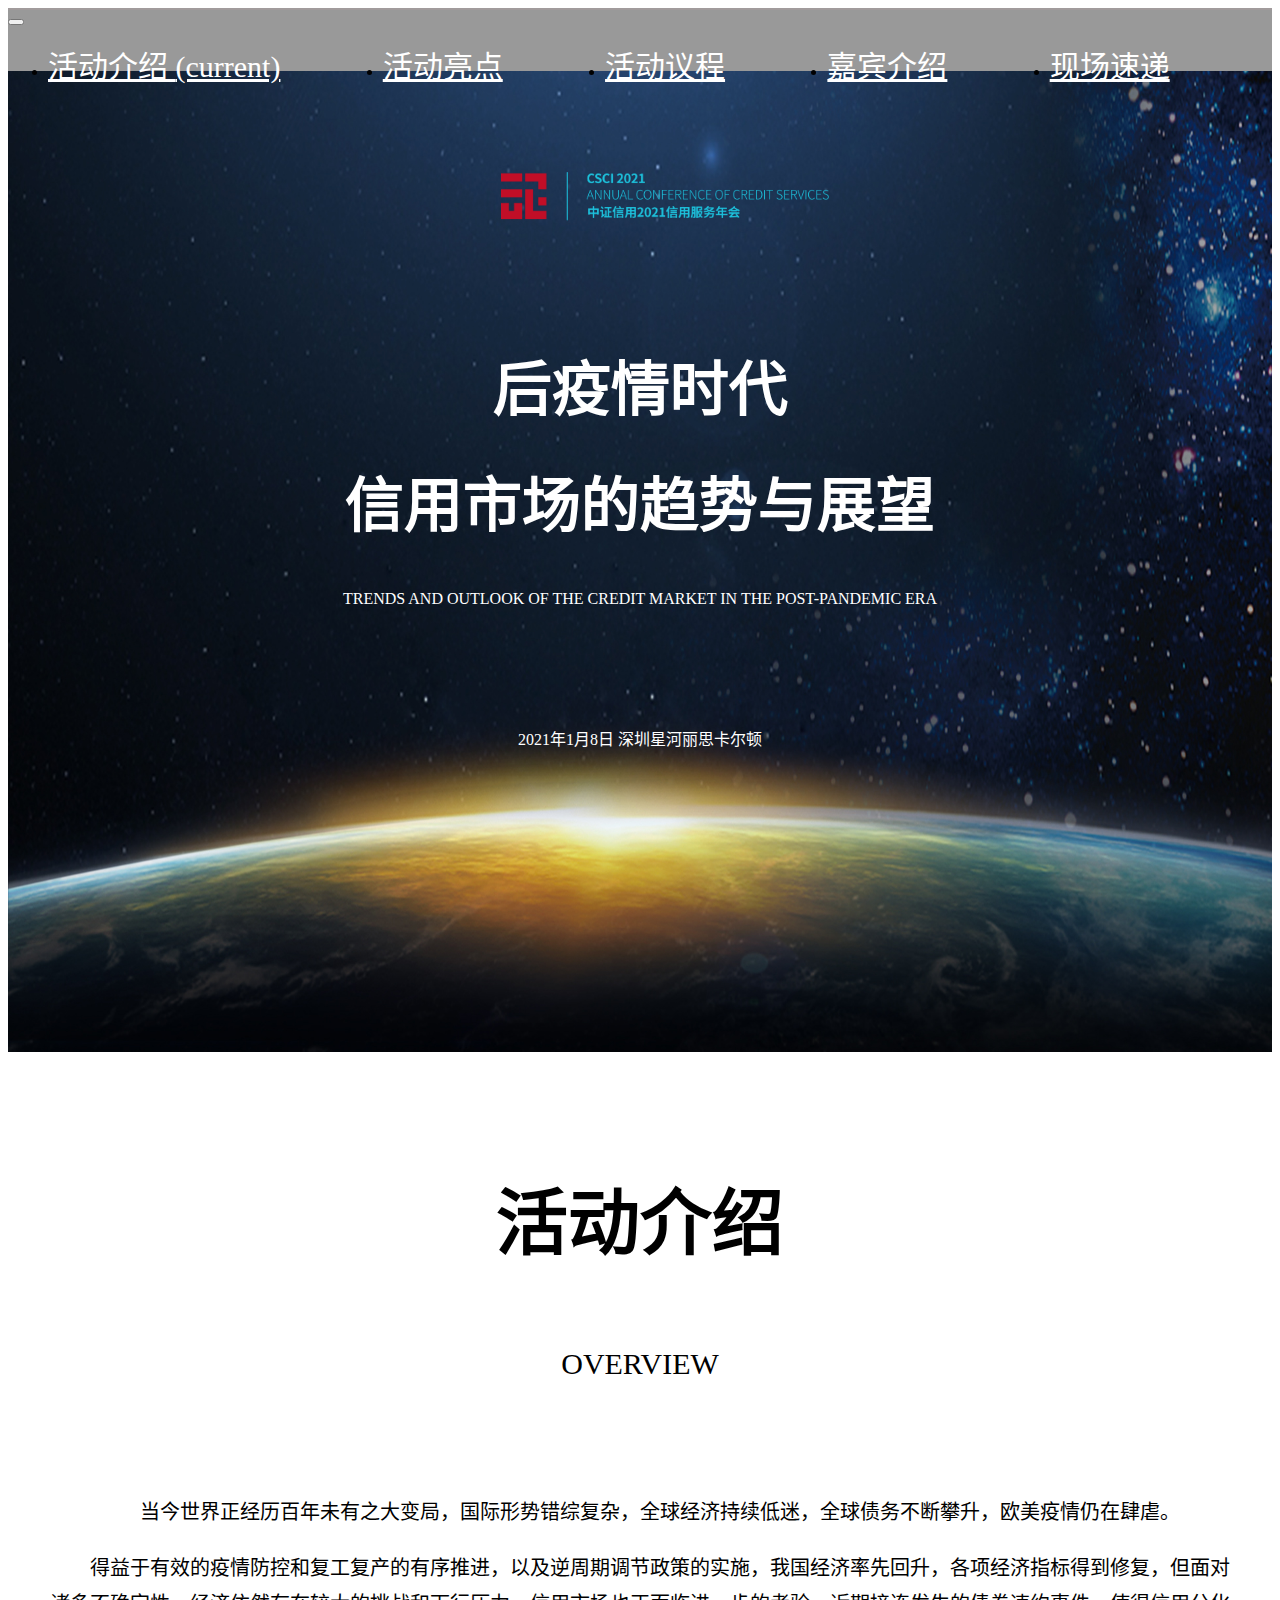
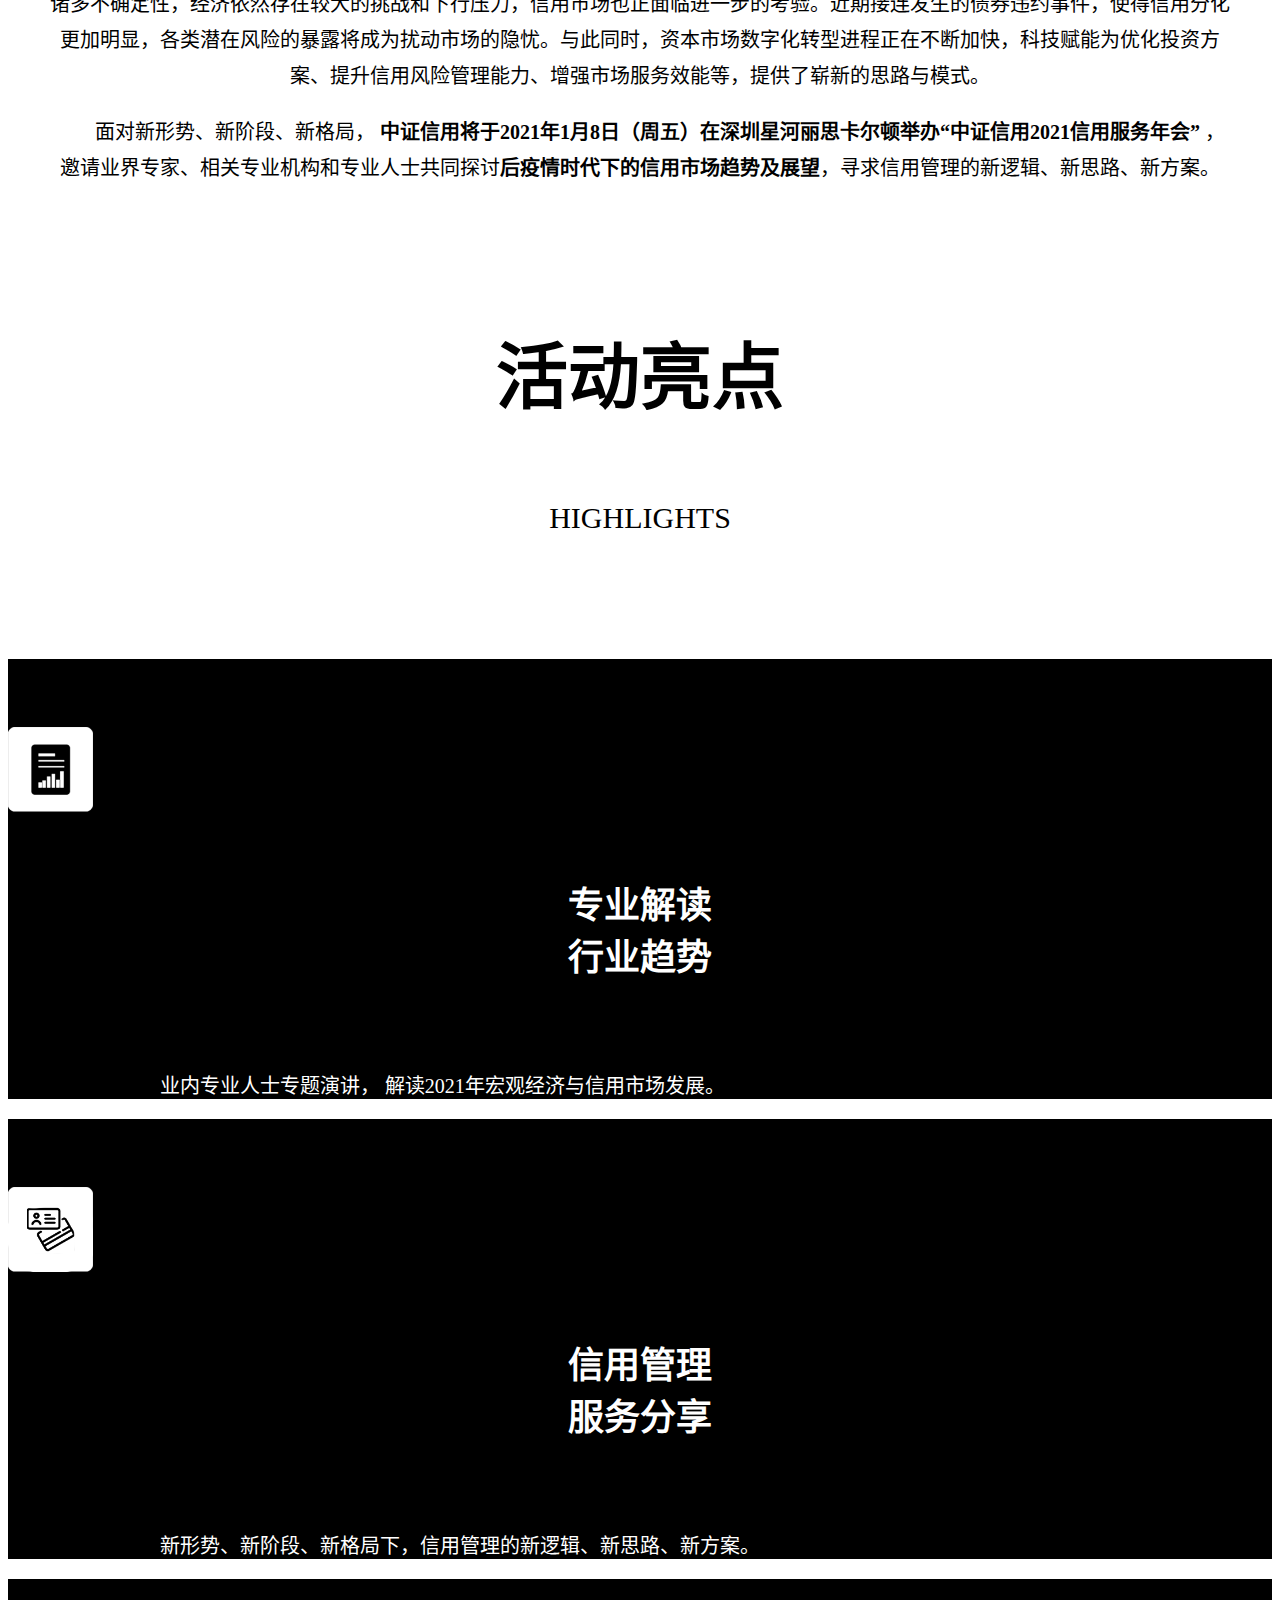
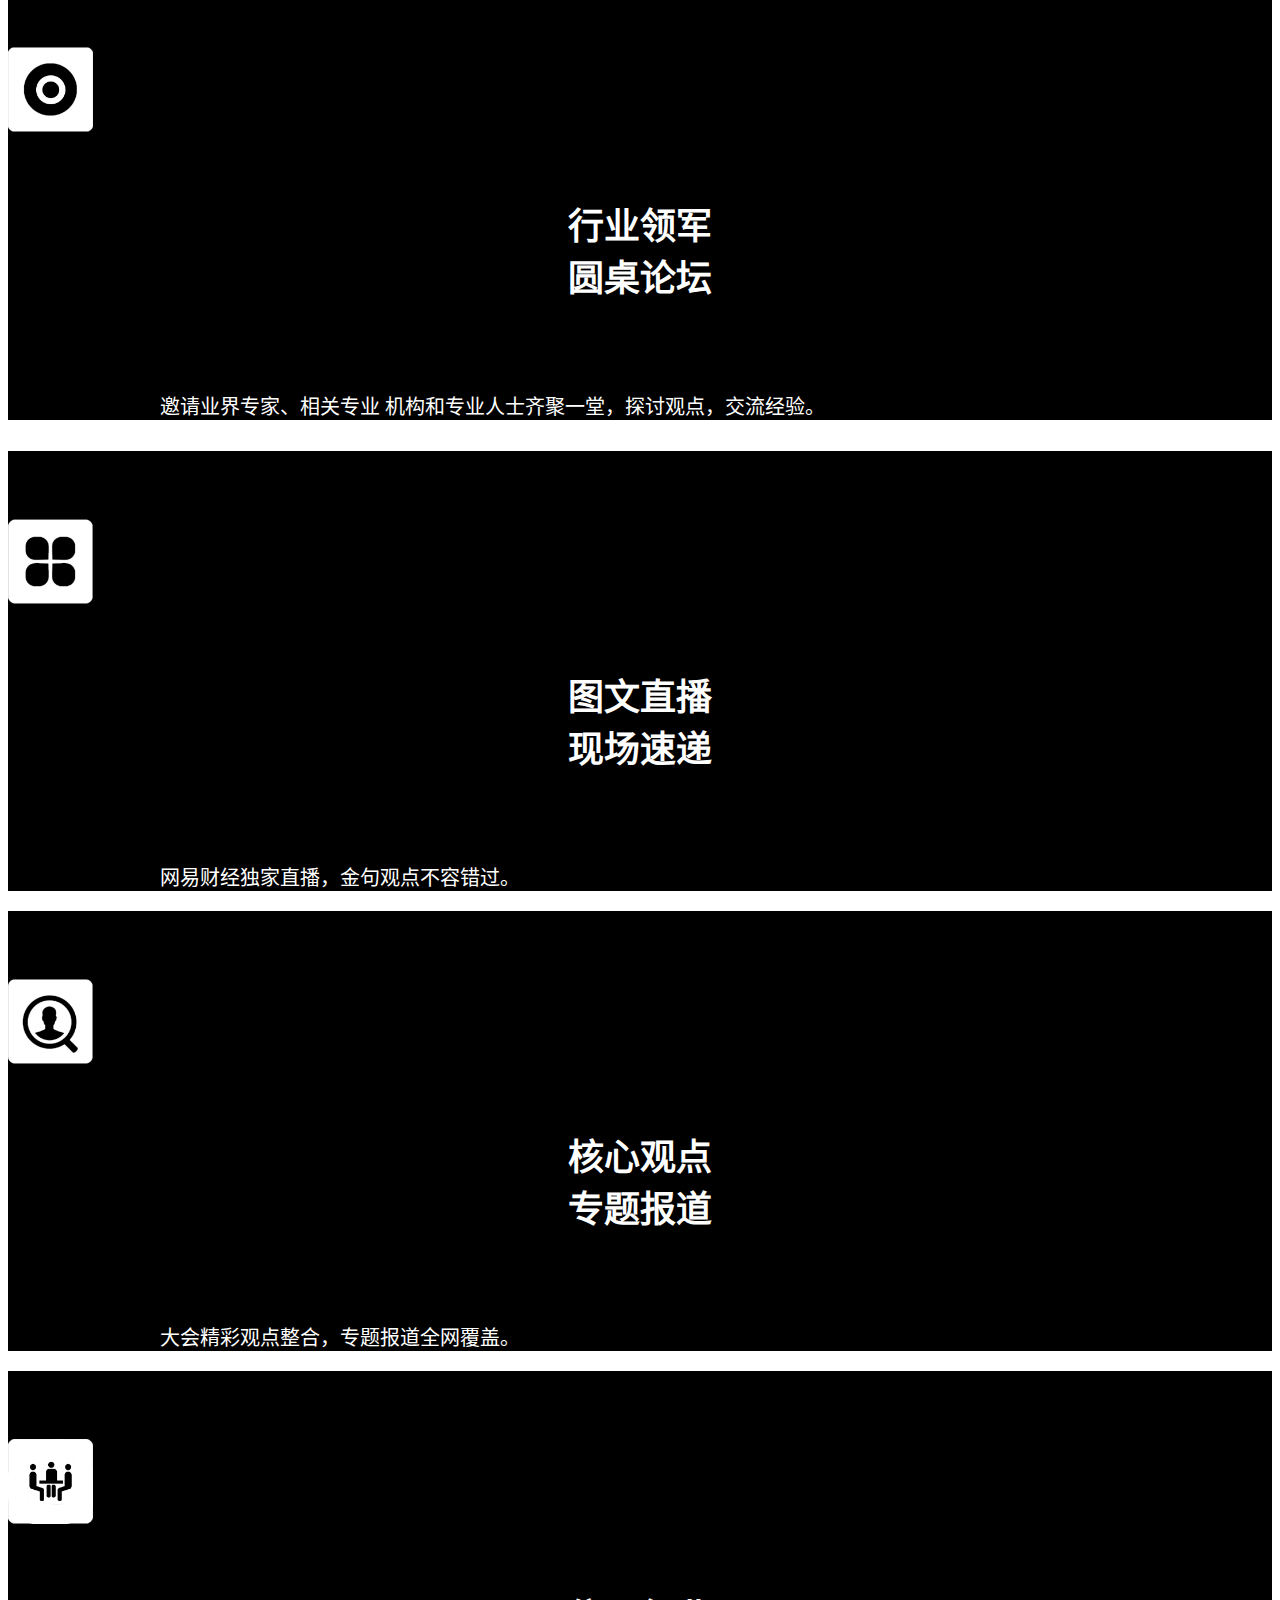
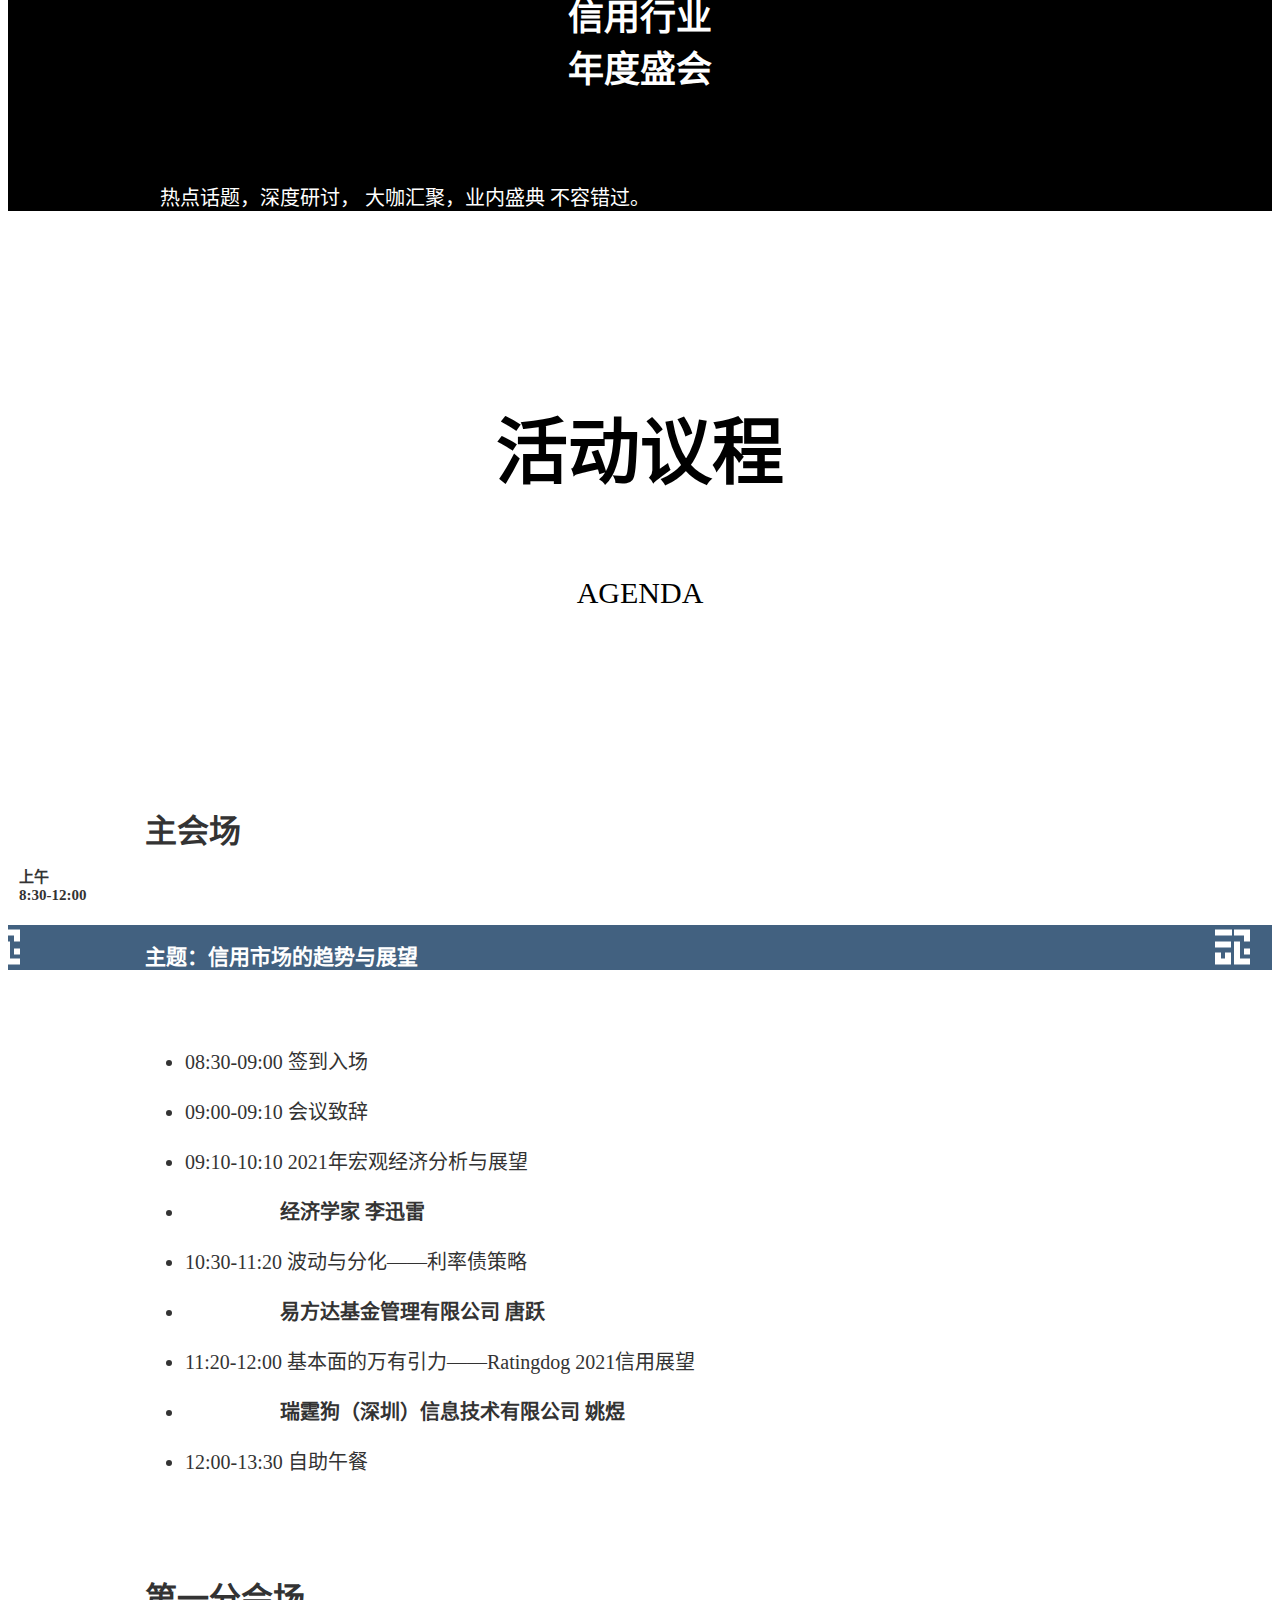
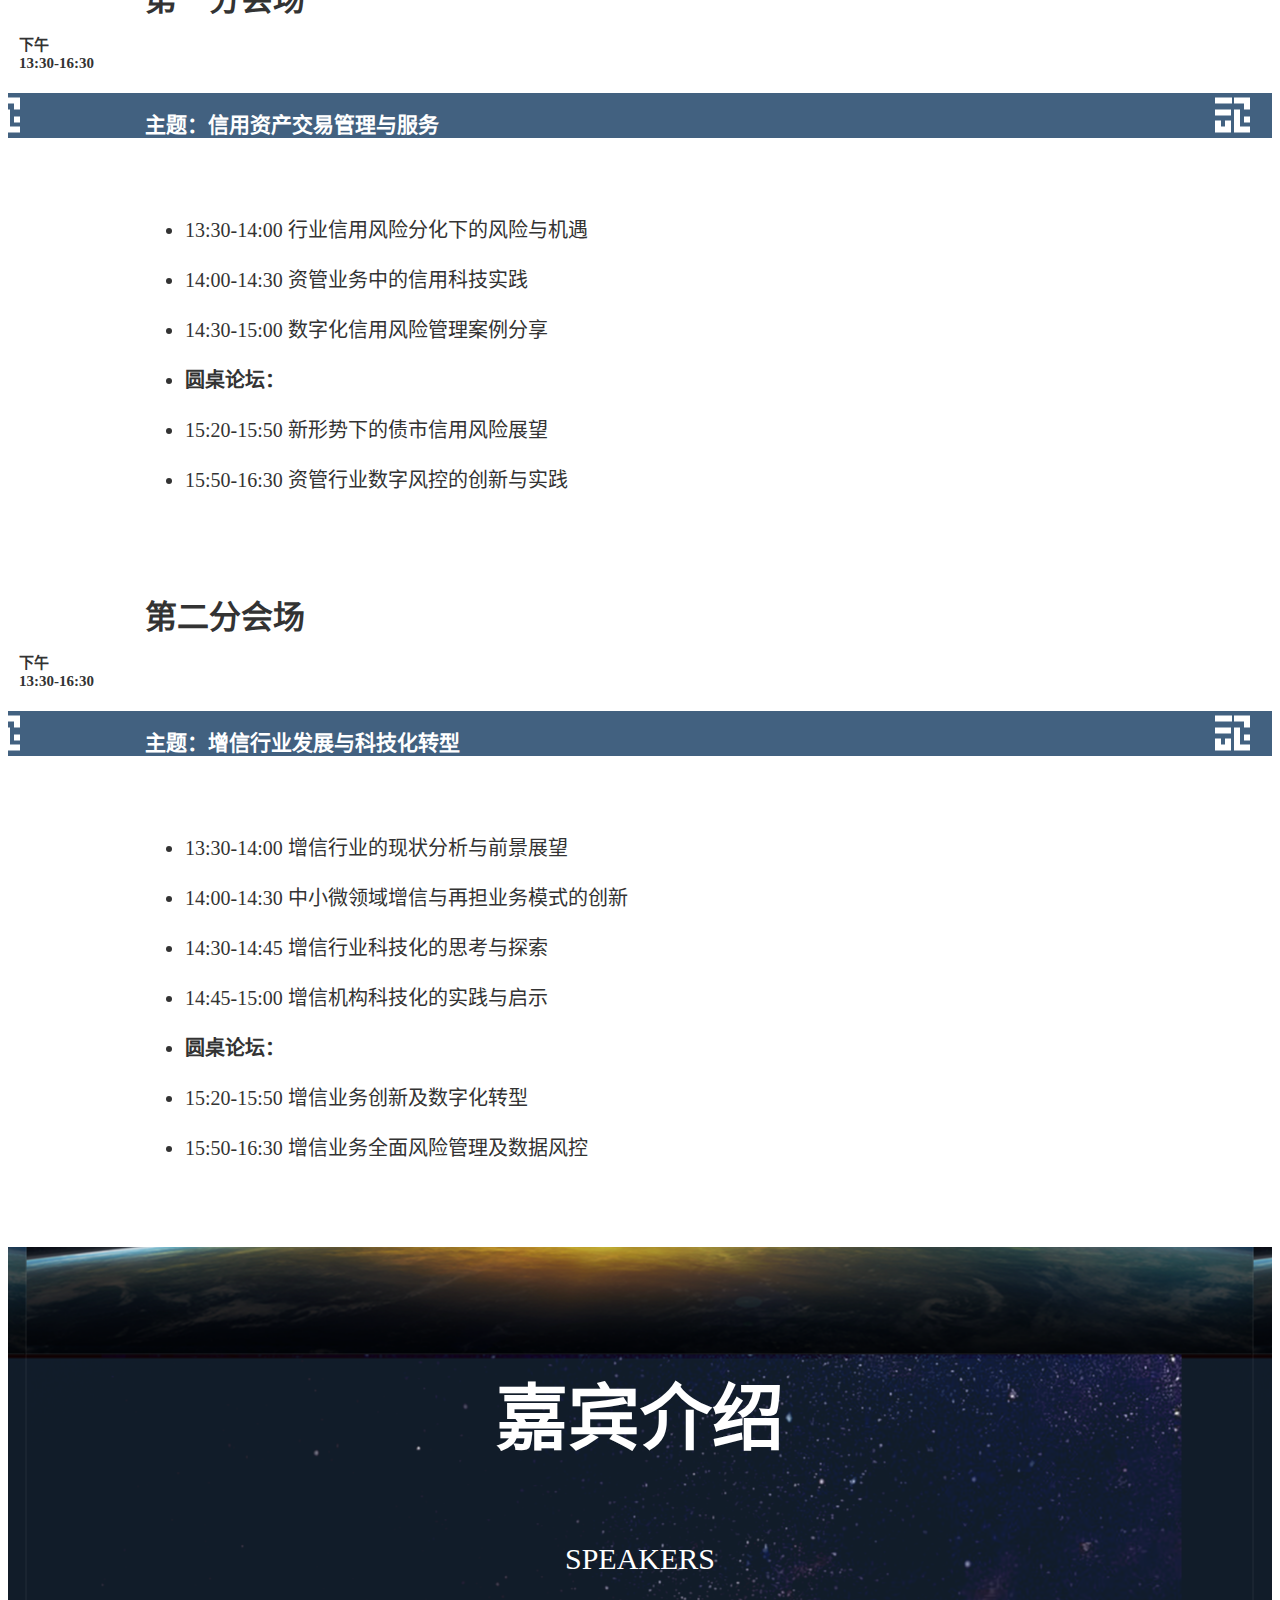
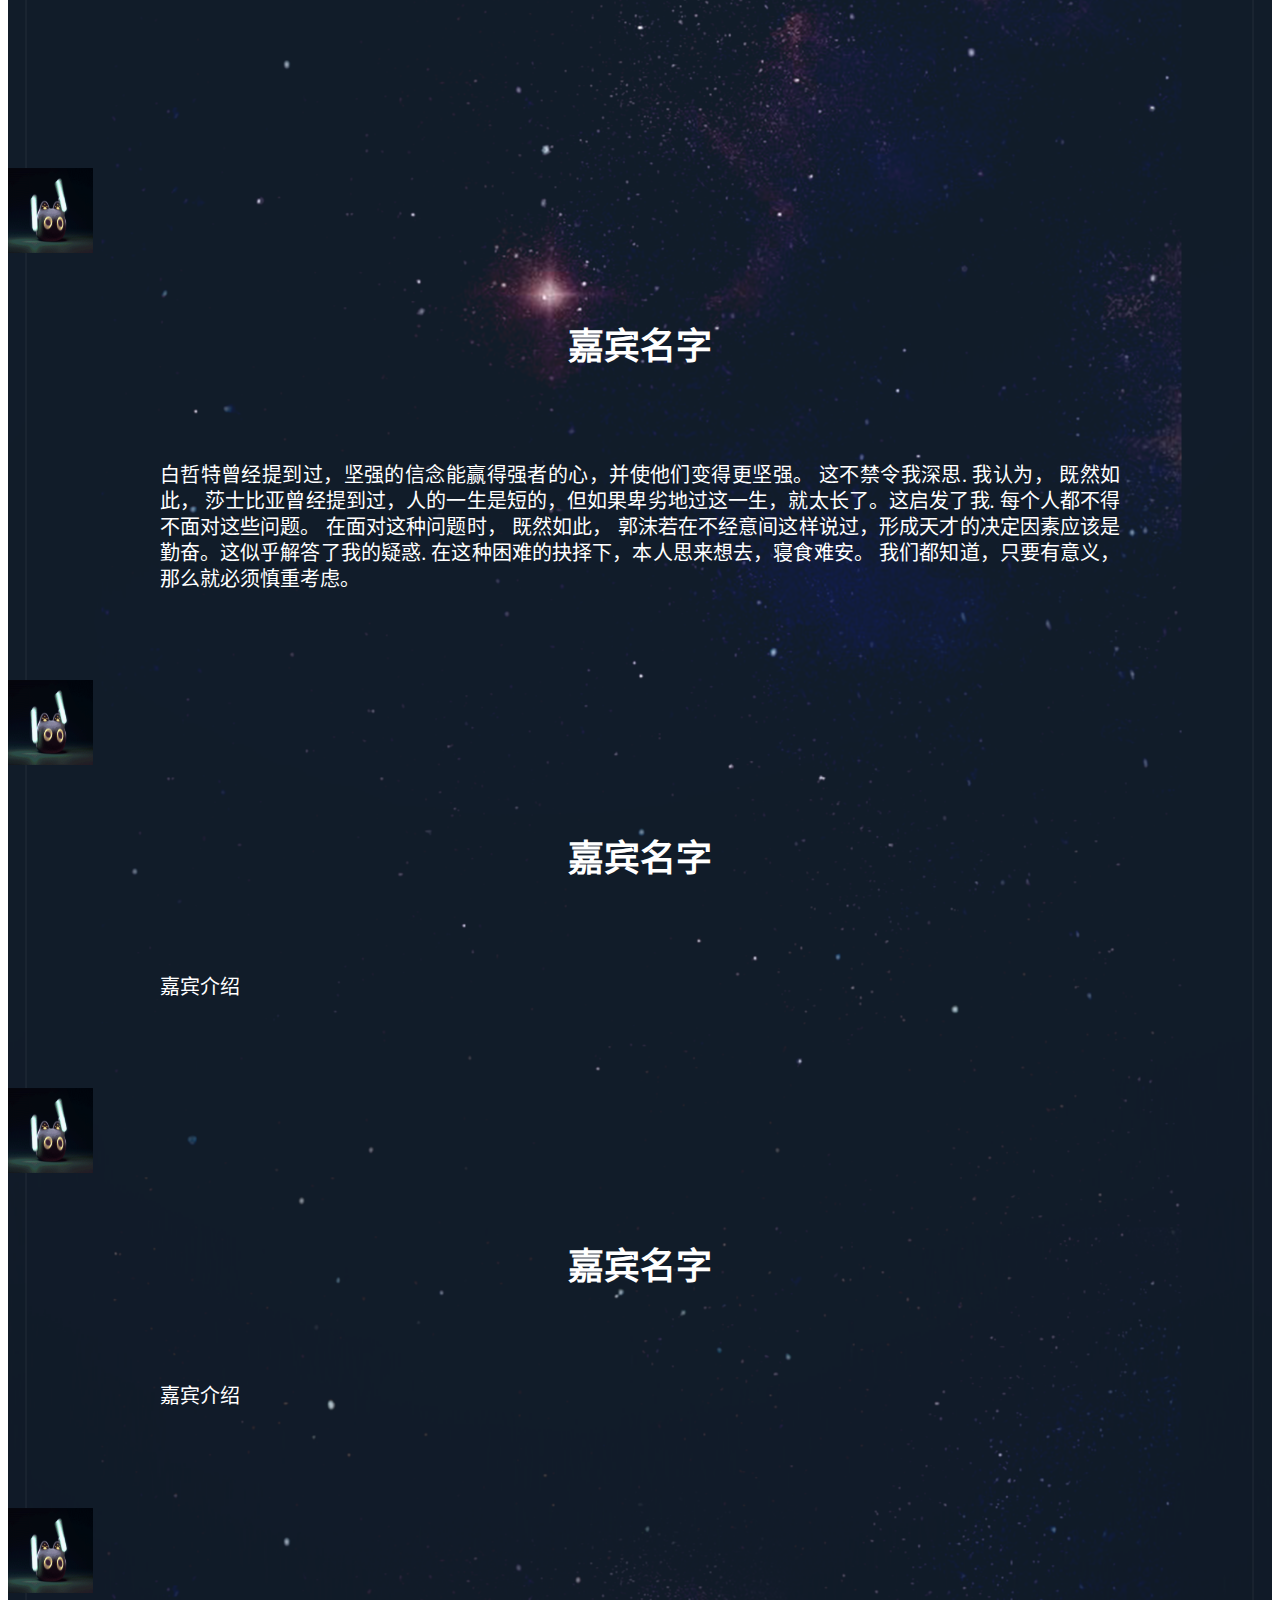
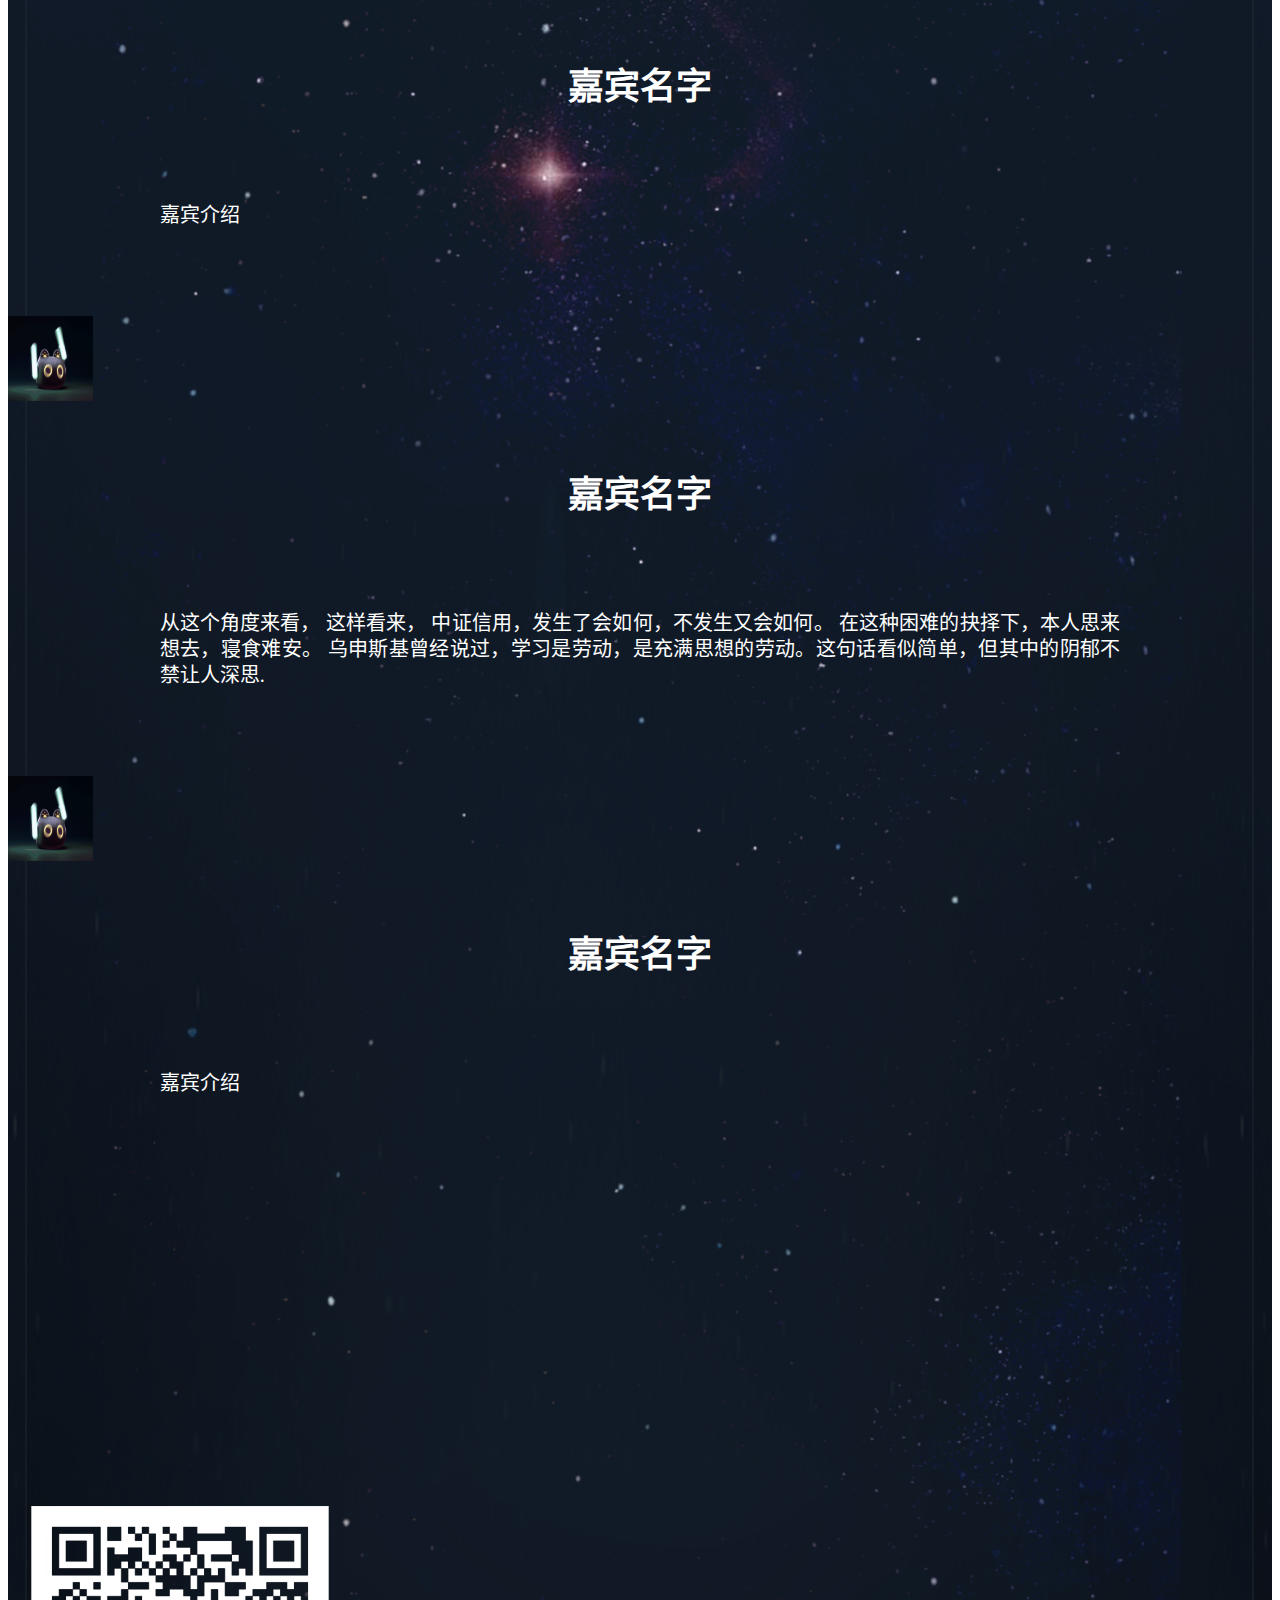
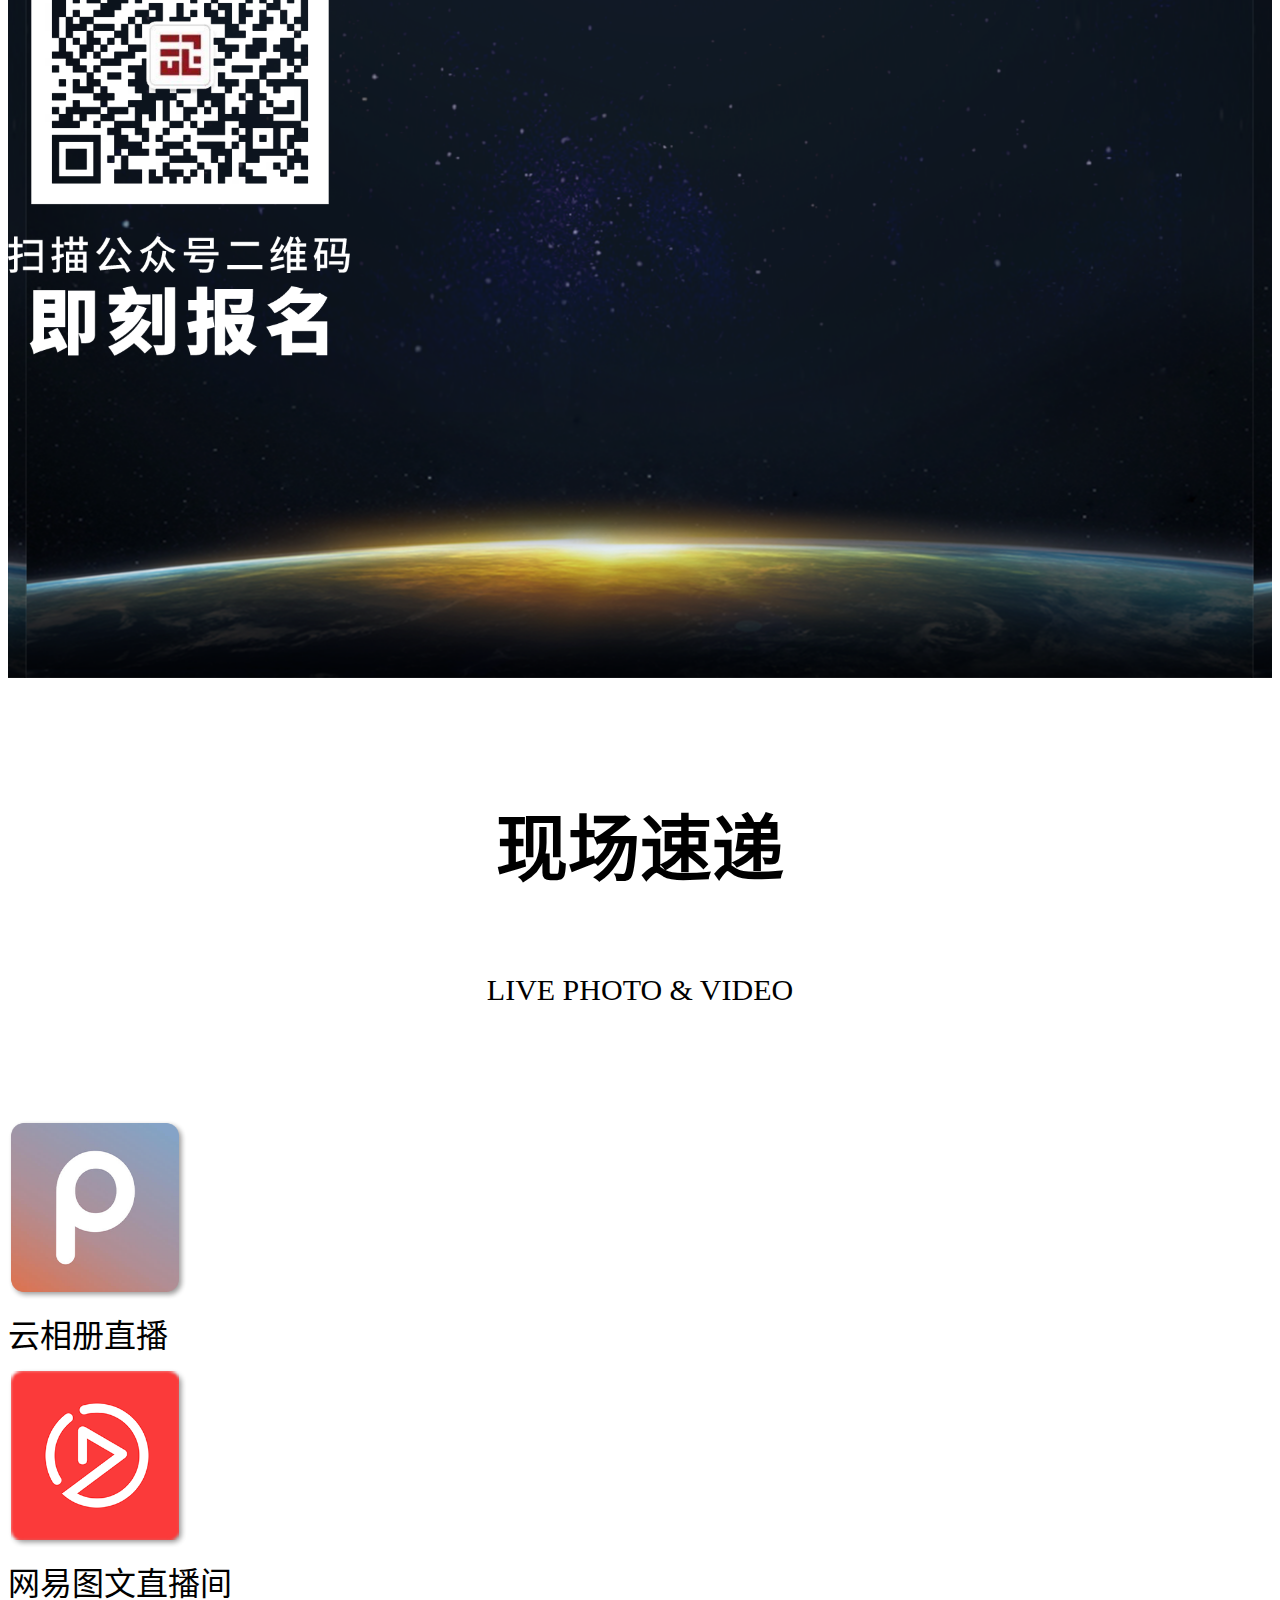
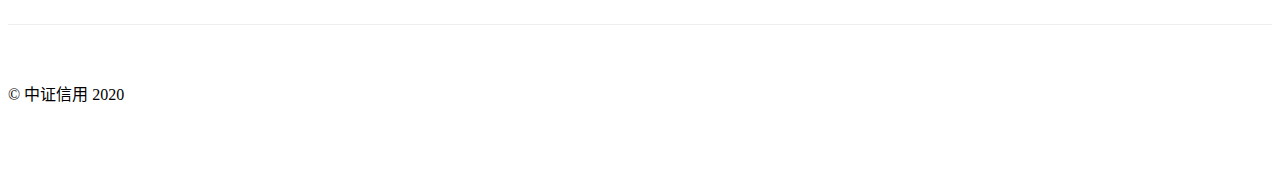
==== pages/index.html @ 486bf368 "first commit" ====
<!DOCTYPE html>
<html lang="zh-CN">
  <head>
    <!-- Required meta tags -->
    <meta charset="utf-8" />
    <meta
      name="viewport"
      content="width=device-width, initial-scale=1, shrink-to-fit=no"
    />

    <!-- Bootstrap CSS -->
    <link
      rel="stylesheet"
      href="https://cdn.jsdelivr.net/npm/bootstrap@4.5.3/dist/css/bootstrap.min.css"
      integrity="sha384-TX8t27EcRE3e/ihU7zmQxVncDAy5uIKz4rEkgIXeMed4M0jlfIDPvg6uqKI2xXr2"
      crossorigin="anonymous"
    />

    <!-- Custom styles for this template -->
    <link href="../css/index.css" rel="stylesheet" />

    <title>中证信用2021信用服务年会</title>
  </head>

  <body>
    <!--导航栏-->
    <div class="container-fluid fixed-top">
      <nav id="navbar-main" class="navbar navbar-expand-sm rounded">
        <button
          class="navbar-toggler"
          type="button"
          data-toggle="collapse"
          data-target="#navbarCollapse"
          aria-controls="navbarCollapse"
          aria-expanded="false"
          aria-label="Toggle navigation"
        >
          <span class="navbar-toggler-icon"></span>
        </button>
        <div class="collapse navbar-collapse" id="navbarCollapse">
          <ul class="navbar-nav text-md-center nav-justified w-100">
            <li class="nav-item">
              <a class="nav-link" href="#overview"
                >活动介绍 <span class="sr-only">(current)</span></a
              >
            </li>
            <li class="nav-item">
              <a class="nav-link" href="#highlights">活动亮点</a>
            </li>
            <li class="nav-item">
              <a class="nav-link" href="#agenda">活动议程</a>
            </li>
            <li class="nav-item">
              <a class="nav-link" href="#speakers">嘉宾介绍</a>
            </li>
            <li class="nav-item">
              <a class="nav-link" href="#live">现场速递</a>
            </li>
          </ul>
        </div>
      </nav>
    </div>
    <!-- /导航栏 -->

    <!-- 首页大标题 -->
    <div class="jumbotron jumbotron-fluid">
      <div class="container-fluid">
        <div class="row justify-content-left">
          <img src="../images/logo.png" class="img-fluid logo" alt="logo" />
        </div>
        <h1 class="title">后疫情时代</h1>
        <h1 class="title" style="padding-top: 52px">信用市场的趋势与展望</h1>
        <p class="subtitle">
          TRENDS AND OUTLOOK OF THE CREDIT MARKET IN THE POST-PANDEMIC ERA
        </p>
        <div class="row justify-content-center" style="padding-top: 57px">
          <div class="col">
            <p class="subtitle">2021年1月8日 深圳星河丽思卡尔顿</p>
          </div>
        </div>
        <div class="row justfiy-content-center" style="padding-top: 280px">
          <div class="col">
            <p class="subtitle">
              主办单位：中证信用 协办单位 ：中证征信 中证鹏元 中证信用云
              中证融坦 中证科技 征信资本 中证保理 锐霆狗 寰擎信息
            </p>
          </div>
        </div>
      </div>
    </div>

    <div data-spy="scroll" data-target="#navbar-main" data-offset="0">
      <!-- 活动介绍 -->
      <div class="container">
        <div class="container">
          <div id="overview" class="overview">
            <p class="h1">活动介绍</p>
            <p class="h2">OVERVIEW</p>
            <div class="container">
              <blockquote class="blockquote text-justify">
                <p class="paragraph">
                  当今世界正经历百年未有之大变局，国际形势错综复杂，全球经济持续低迷，全球债务不断攀升，欧美疫情仍在肆虐。
                </p>
                <p class="paragraph">
                  得益于有效的疫情防控和复工复产的有序推进，以及逆周期调节政策的实施，我国经济率先回升，各项经济指标得到修复，但面对诸多不确定性，经济依然存在较大的挑战和下行压力，信用市场也正面临进一步的考验。近期接连发生的债券违约事件，使得信用分化更加明显，各类潜在风险的暴露将成为扰动市场的隐忧。与此同时，资本市场数字化转型进程正在不断加快，科技赋能为优化投资方案、提升信用风险管理能力、增强市场服务效能等，提供了崭新的思路与模式。
                </p>
                <p class="paragraph">
                  面对新形势、新阶段、新格局，
                  <strong
                    >中证信用将于2021年1月8日（周五）在深圳星河丽思卡尔顿举办“中证信用2021信用服务年会” </strong
                  >，邀请业界专家、相关专业机构和专业人士共同探讨<strong>后疫情时代下的信用市场趋势及展望</strong>，寻求信用管理的新逻辑、新思路、新方案。
                </p>
              </blockquote>
            </div>
          </div>
        </div>
      </div>
      <!-- /活动介绍 -->

      <!-- 活动亮点 -->
      <div class="container">
        <div id="highlights" class="highlights">
          <p class="h1">活动亮点</p>
          <p class="h2">HIGHLIGHTS</p>
        </div>

        <!-- 卡盒 -->
        <div class="cards">
          <!-- 卡组1 -->
          <div class="card-deck">
            <div class="card">
              <img
                class="card-img-top"
                src="../images/icon/1.png"
                alt="card-image-1"
              />
              <div class="card-body">
                <h5 class="card-title">
                  专业解读<br />
                  行业趋势
                </h5>
                <p class="card-text">
                  业内专业人士专题演讲， 解读2021年宏观经济与信用市场发展。
                </p>
              </div>
            </div>
            <div class="card">
              <img
                class="card-img-top"
                src="../images/icon/2.png"
                alt="card-image-2"
              />
              <div class="card-body">
                <h5 class="card-title">信用管理 <br />服务分享</h5>
                <p class="card-text">
                  新形势、新阶段、新格局下，信用管理的新逻辑、新思路、新方案。
                </p>
              </div>
            </div>
            <div class="card">
              <img
                class="card-img-top"
                src="../images/icon/3.png"
                alt="card-image-3"
              />
              <div class="card-body">
                <h5 class="card-title">
                  行业领军 <br />
                  圆桌论坛
                </h5>
                <p class="card-text">
                  邀请业界专家、相关专业
                  机构和专业人士齐聚一堂，探讨观点，交流经验。
                </p>
              </div>
            </div>
          </div>

          <!-- 卡组2 -->
          <div class="card-deck">
            <div class="card">
              <img
                class="card-img-top"
                src="../images/icon/4.png"
                alt="card-image-1"
              />
              <div class="card-body">
                <h5 class="card-title">
                  图文直播
                  <br />
                  现场速递
                </h5>
                <p class="card-text">网易财经独家直播，金句观点不容错过。</p>
              </div>
            </div>
            <div class="card">
              <img
                class="card-img-top"
                src="../images/icon/5.png"
                alt="card-image-2"
              />
              <div class="card-body">
                <h5 class="card-title">
                  核心观点
                  <br />
                  专题报道
                </h5>
                <p class="card-text">大会精彩观点整合，专题报道全网覆盖。</p>
              </div>
            </div>
            <div class="card">
              <img
                class="card-img-top"
                src="../images/icon/6.png"
                alt="card-image-3"
              />
              <div class="card-body">
                <h5 class="card-title">
                  信用行业
                  <br />
                  年度盛会
                </h5>
                <p class="card-text">
                  热点话题，深度研讨， 大咖汇聚，业内盛典 不容错过。
                </p>
              </div>
            </div>
          </div>
        </div>
        <!-- /卡盒 -->
      </div>
      <!-- /活动亮点 -->

      <!-- 活动议程 -->
      <div class="container">
        <div id="agenda" class="agenda">
          <p class="h1">活动议程</p>
          <p class="h2">AGENDA</p>
        </div>

        <!-- 时间表 -->
        <div class="timetable">
          <div class="d-flex flex-row justify-content-start">
            <h1 class="heading">主会场</h1>
            <p class="subheading">
              上午 <br />
              8:30-12:00
            </p>
          </div>

          <div class="d-flex flex-row justify-content-start title">
            <p class="title-text">主题：信用市场的趋势与展望</p>
          </div>
          <div class="table">
            <ul class="list-unstyled content">
              <li>08:30-09:00 签到入场</li>
              <li>09:00-09:10 会议致辞</li>
              <li>09:10-10:10 2021年宏观经济分析与展望</li>
              <li class="strong">经济学家 李迅雷</li>
              <li>10:30-11:20 波动与分化——利率债策略</li>
              <li class="strong">易方达基金管理有限公司 唐跃</li>
              <li>11:20-12:00 基本面的万有引力——Ratingdog 2021信用展望</li>
              <li class="strong">瑞霆狗（深圳）信息技术有限公司 姚煜</li>
              <li>12:00-13:30 自助午餐</li>
            </ul>
          </div>

          <div class="d-flex flex-row justify-content-start">
            <h1 class="heading">第一分会场</h1>
            <p class="subheading">
              下午
              <br />
              13:30-16:30
            </p>
          </div>

          <div class="d-flex flex-row justify-content-start title">
            <p class="title-text">主题：信用资产交易管理与服务</p>
          </div>
          <div class="table">
            <ul class="list-unstyled content">
              <li>13:30-14:00 行业信用风险分化下的风险与机遇</li>
              <li>14:00-14:30 资管业务中的信用科技实践</li>
              <li>14:30-15:00 数字化信用风险管理案例分享</li>
              <li class="strong" style="padding-left: 0">圆桌论坛：</li>
              <li>15:20-15:50 新形势下的债市信用风险展望</li>
              <li>15:50-16:30 资管行业数字风控的创新与实践</li>
            </ul>
          </div>

          <div class="d-flex flex-row justify-content-start">
            <h1 class="heading">第二分会场</h1>
            <p class="subheading">
              下午
              <br />
              13:30-16:30
            </p>
          </div>

          <div class="d-flex flex-row justify-content-start title">
            <p class="title-text">主题：增信行业发展与科技化转型</p>
          </div>
          <div class="table">
            <ul class="list-unstyled content">
              <li>13:30-14:00 增信行业的现状分析与前景展望</li>
              <li>14:00-14:30 中小微领域增信与再担业务模式的创新</li>
              <li>14:30-14:45 增信行业科技化的思考与探索</li>
              <li>14:45-15:00 增信机构科技化的实践与启示</li>
              <li class="strong" style="padding-left: 0">圆桌论坛：</li>
              <li>15:20-15:50 增信业务创新及数字化转型</li>
              <li>15:50-16:30 增信业务全面风险管理及数据风控</li>
            </ul>
          </div>
        </div>
      </div>
      <!-- /活动议程 -->

      <!-- 嘉宾介绍 -->
      <div
        class="container"
        style="
          background-image: url(../images/background/嘉宾介绍底图.png);
          background-position: bottom;
        "
      >
        <div id="speakers" class="speakers">
          <p class="h1-inverse">嘉宾介绍</p>
          <p class="h2-inverse">SPEAKERS</p>
        </div>

        <!-- 卡盒 -->
        <div class="cards">
          <!-- 卡组1 -->
          <div class="card-deck">
            <div class="card inverse-bg">
              <img
                class="card-img-top rounded-circle img-fluid mb-3"
                src="../images/blackCat.gif"
                alt="card-image-1"
              />
              <div class="card-body">
                <h5 class="card-title">嘉宾名字</h5>
                <p class="card-text">
                  白哲特曾经提到过，坚强的信念能赢得强者的心，并使他们变得更坚强。
                  这不禁令我深思. 我认为， 既然如此，
                  莎士比亚曾经提到过，人的一生是短的，但如果卑劣地过这一生，就太长了。这启发了我.
                  每个人都不得不面对这些问题。 在面对这种问题时， 既然如此，
                  郭沫若在不经意间这样说过，形成天才的决定因素应该是勤奋。这似乎解答了我的疑惑.
                  在这种困难的抉择下，本人思来想去，寝食难安。
                  我们都知道，只要有意义，那么就必须慎重考虑。
                </p>
              </div>
            </div>
            <div class="card inverse-bg">
              <img
                class="card-img-top rounded-circle img-fluid mb-3"
                src="../images/blackCat.gif"
                alt="card-image-1"
              />
              <div class="card-body">
                <h5 class="card-title">嘉宾名字</h5>
                <p class="card-text">嘉宾介绍</p>
              </div>
            </div>
            <div class="card inverse-bg">
              <img
                class="card-img-top rounded-circle img-fluid mb-3"
                src="../images/blackCat.gif"
                alt="card-image-1"
              />
              <div class="card-body">
                <h5 class="card-title">嘉宾名字</h5>
                <p class="card-text">嘉宾介绍</p>
              </div>
            </div>
          </div>

          <!-- 卡组2 -->
          <div class="card-deck">
            <div class="card inverse-bg">
              <img
                class="card-img-top rounded-circle img-fluid mb-3"
                src="../images/blackCat.gif"
                alt="card-image-1"
              />
              <div class="card-body">
                <h5 class="card-title">嘉宾名字</h5>
                <p class="card-text">嘉宾介绍</p>
              </div>
            </div>
            <div class="card inverse-bg">
              <img
                class="card-img-top rounded-circle img-fluid mb-3"
                src="../images/blackCat.gif"
                alt="card-image-1"
              />
              <div class="card-body">
                <h5 class="card-title">嘉宾名字</h5>
                <p class="card-text">
                  从这个角度来看， 这样看来，
                  中证信用，发生了会如何，不发生又会如何。
                  在这种困难的抉择下，本人思来想去，寝食难安。
                  乌申斯基曾经说过，学习是劳动，是充满思想的劳动。这句话看似简单，但其中的阴郁不禁让人深思.
                </p>
              </div>
            </div>
            <div class="card inverse-bg">
              <img
                class="card-img-top rounded-circle img-fluid mb-3"
                src="../images/blackCat.gif"
                alt="card-image-1"
              />
              <div class="card-body">
                <h5 class="card-title">嘉宾名字</h5>
                <p class="card-text">嘉宾介绍</p>
              </div>
            </div>
          </div>
        </div>
        <!-- /卡盒 -->

        <!-- 二维码 -->

        <div class="container">
          <div class="d-flex flex-column">
            <img
              class="QRcode"
              src="../images/external_link/二维码.png"
              alt="QRcode"
            />
          </div>
        </div>

        <!-- /二维码 -->
      </div>
      <!-- /嘉宾介绍 -->

      <!-- 现场速递 -->
      <div class="container">
        <div id="live" class="live">
          <p class="h1">现场速递</p>
          <p class="h2">LIVE PHOTO & VIDEO</p>
        </div>

        <div class="container">
          <div class="d-flex flex-row justify-content-around">
            <div class="d-flex flex-column">
              <img
                class="link-logo"
                src="../images/external_link/photoplus_logo.png"
                alt="link-logo"
              />
              <p class="link-text">云相册直播</p>
            </div>
            <div class="d-flex flex-column">
              <img
                class="link-logo"
                src="../images/external_link/网易直播logo.png"
                alt="link-logo"
              />
              <p class="link-text">网易图文直播间</p>
            </div>
          </div>
        </div>
      </div>
      <!-- /现场速递 -->
    </div>
    <!-- /Main -->

    <footer class="container footer">
      <p>&copy; 中证信用 2020</p>
    </footer>

    <!-- Bootstrap core JavaScript
    ================================================== -->
    <!-- Placed at the end of the document so the pages load faster -->
    <!-- Optional JavaScript; choose one of the two! -->

    <!-- Option 1: jQuery and Bootstrap Bundle (includes Popper) -->
    <script
      src="https://code.jquery.com/jquery-3.5.1.slim.min.js"
      integrity="sha384-DfXdz2htPH0lsSSs5nCTpuj/zy4C+OGpamoFVy38MVBnE+IbbVYUew+OrCXaRkfj"
      crossorigin="anonymous"
    ></script>
    <script
      src="https://cdn.jsdelivr.net/npm/bootstrap@4.5.3/dist/js/bootstrap.bundle.min.js"
      integrity="sha384-ho+j7jyWK8fNQe+A12Hb8AhRq26LrZ/JpcUGGOn+Y7RsweNrtN/tE3MoK7ZeZDyx"
      crossorigin="anonymous"
    ></script>

    <!-- Option 2: jQuery, Popper.js, and Bootstrap JS
    <script src="https://code.jquery.com/jquery-3.5.1.slim.min.js" integrity="sha384-DfXdz2htPH0lsSSs5nCTpuj/zy4C+OGpamoFVy38MVBnE+IbbVYUew+OrCXaRkfj" crossorigin="anonymous"></script>
    <script src="https://cdn.jsdelivr.net/npm/popper.js@1.16.1/dist/umd/popper.min.js" integrity="sha384-9/reFTGAW83EW2RDu2S0VKaIzap3H66lZH81PoYlFhbGU+6BZp6G7niu735Sk7lN" crossorigin="anonymous"></script>
    <script src="https://cdn.jsdelivr.net/npm/bootstrap@4.5.3/dist/js/bootstrap.min.js" integrity="sha384-w1Q4orYjBQndcko6MimVbzY0tgp4pWB4lZ7lr30WKz0vr/aWKhXdBNmNb5D92v7s" crossorigin="anonymous"></script>
    -->
  </body>
</html>
---- css/index.css ----
/* 引入字体 */
body {
  font-family: "SourceHanSansCN";
}

.footer {
  padding-top: 40px;
  padding-bottom: 40px;
  margin-top: 40px;
  border-top: 1px solid #eee;
}

/* 大标题页 */
.jumbotron {
  text-align: center;
  background-color: transparent;
  padding: 0;
  background-image: url(../images/banner.jpg);
  background-repeat: round;
  height: 981px;
}
.jumbotron .logo {
  height: 58px;
  margin-top: 101px;
  margin-left: 50px;
}
.jumbotron .title {
  font-size: 59px;
  font-weight: bold;
  color: #ffffff;
  line-height: 25px;
  padding-top: 104px;
}
.jumbotron .subtitle {
  font-size: 16px;
  font-weight: 400;
  color: #ffffff;
  line-height: 25px;
  padding-top: 27px;
}

/* 标题背景 */
.overview {
  text-align: center;
  background-color: transparent;
  padding-top: 100px;
}

.highlights {
  text-align: center;
  background-color: transparent;
  padding-top: 100px;
}

.agenda {
  text-align: center;
  background-color: transparent;
  padding-top: 100px;
}

.speakers {
  text-align: center;
  background-color: transparent;
  padding-top: 100px;
}

.live {
  text-align: center;
  background-color: transparent;
  padding-top: 100px;
}

/* 大抬头 */
.h1 {
  font-size: 72px;
  font-weight: bold;
  color: #000000;
  line-height: 0px;
  padding-bottom: 68px;
}

.h1-inverse {
  font-size: 72px;
  font-weight: bold;
  color: #ffffff;
  line-height: 0px;
  padding-bottom: 68px;
}

/* 副抬头 */
.h2 {
  font-size: 30px;
  font-weight: 500;
  color: #000000;
  line-height: 0px;
  padding-bottom: 100px;
}

.h2-inverse {
  font-size: 30px;
  font-weight: 500;
  color: #ffffff;
  line-height: 0px;
  padding-bottom: 100px;
}

/* 正文 */
.paragraph {
  font-size: 20px;
  font-weight: 400;
  color: #000000;
  line-height: 36px;
  text-indent: 40px;
}

/* 卡片相关 */
.cards {
  padding-bottom: 50px;
}

.card {
  background-color: rgb(0, 0, 0);
}

.inverse-bg {
  background-color: rgba(0, 0, 0, 0);
  border: 0px transparent;
}

.card-deck {
  padding-top: 11px;
}

.card-img-top {
  width: 85px;
  height: 85px;
  align-self: center;
  margin-top: 68px;
}

.card-title {
  font-size: 36px;
  font-weight: bold;
  color: #ffffff;
  text-align: center;
  padding-bottom: 33px;
}

.card-text {
  font-size: 20px;
  font-weight: 400;
  color: #ffffff;
  line-height: 26px;
  text-align: justify;
  padding: 0 12%;
}

/* 议程相关 */
.timetable {
  background-color: transparent;
  padding-top: 70px;
}

.timetable .heading {
  font-size: 32px;
  font-weight: 800;
  line-height: 1;
  color: #333333;
  padding-left: 137px;
}

.timetable .subheading {
  font-size: 15px;
  font-weight: bold;
  line-height: 18px;
  color: #333333;
  padding-left: 11px;
}

.timetable .title {
  background-image: url(../images/background/蓝色带logo.png);
  background-position: right;
  font-size: 21px;
  font-weight: bold;
  color: #ffffff;
}

.timetable .title .title-text {
  margin-left: 137px;
  padding-top: 15px;
}

.table {
  padding-top: 26px;
  padding-left: 137px;
  padding-bottom: 54px;
}

.table .content {
  font-size: 20px;
  font-weight: 400;
  color: #333333;
  line-height: 50px;
}

.strong {
  font-size: 20px;
  font-weight: 900;
  color: #333333;
  line-height: 50px;
  padding-left: 95px;
}

.link-logo {
  width: 179px;
  height: 180px;
  border-radius: 13px;
  align-self: center;
}

.link-text {
  font-size: 32px;
  font-weight: 500;
  color: #000000;
  line-height: 0px;
  align-self: center;
  margin-top: revert;
}

.QRcode {
  height: 450px;
  width: 342px;
  align-self: center;
  margin-bottom: 318px;
  margin-top: 340px;
}

.navbar {
  background-image: url(../images/nav-background-image.png);
  height: 63px;
  /* background-image: linear-gradient(to bottom, #f7f7f7 0%, #eee 100%);
  border: 1px solid #e5e5e5; */
}

.nav-justified > li > a {
  color: white;
  font-size: 30px;
}

/* .container {
  padding: 0;
  margin-left: 0;
} */

@media (min-width: 768px) {
  .navbar-nav {
    display: -ms-flexbox;
    display: -webkit-box;
    display: flex;
  }

  .navbar-nav .nav-item {
    -ms-flex: 1 0 auto;
    -webkit-box-flex: 1;
    flex: 1 0 auto;
  }
}

/* Responsive: Portrait tablets and up */
@media screen and (min-width: 768px) {
  /* Remove the padding we set earlier */
  .masthead,
  .marketing,
  .footer {
    padding-right: 0;
    padding-left: 0;
  }
}
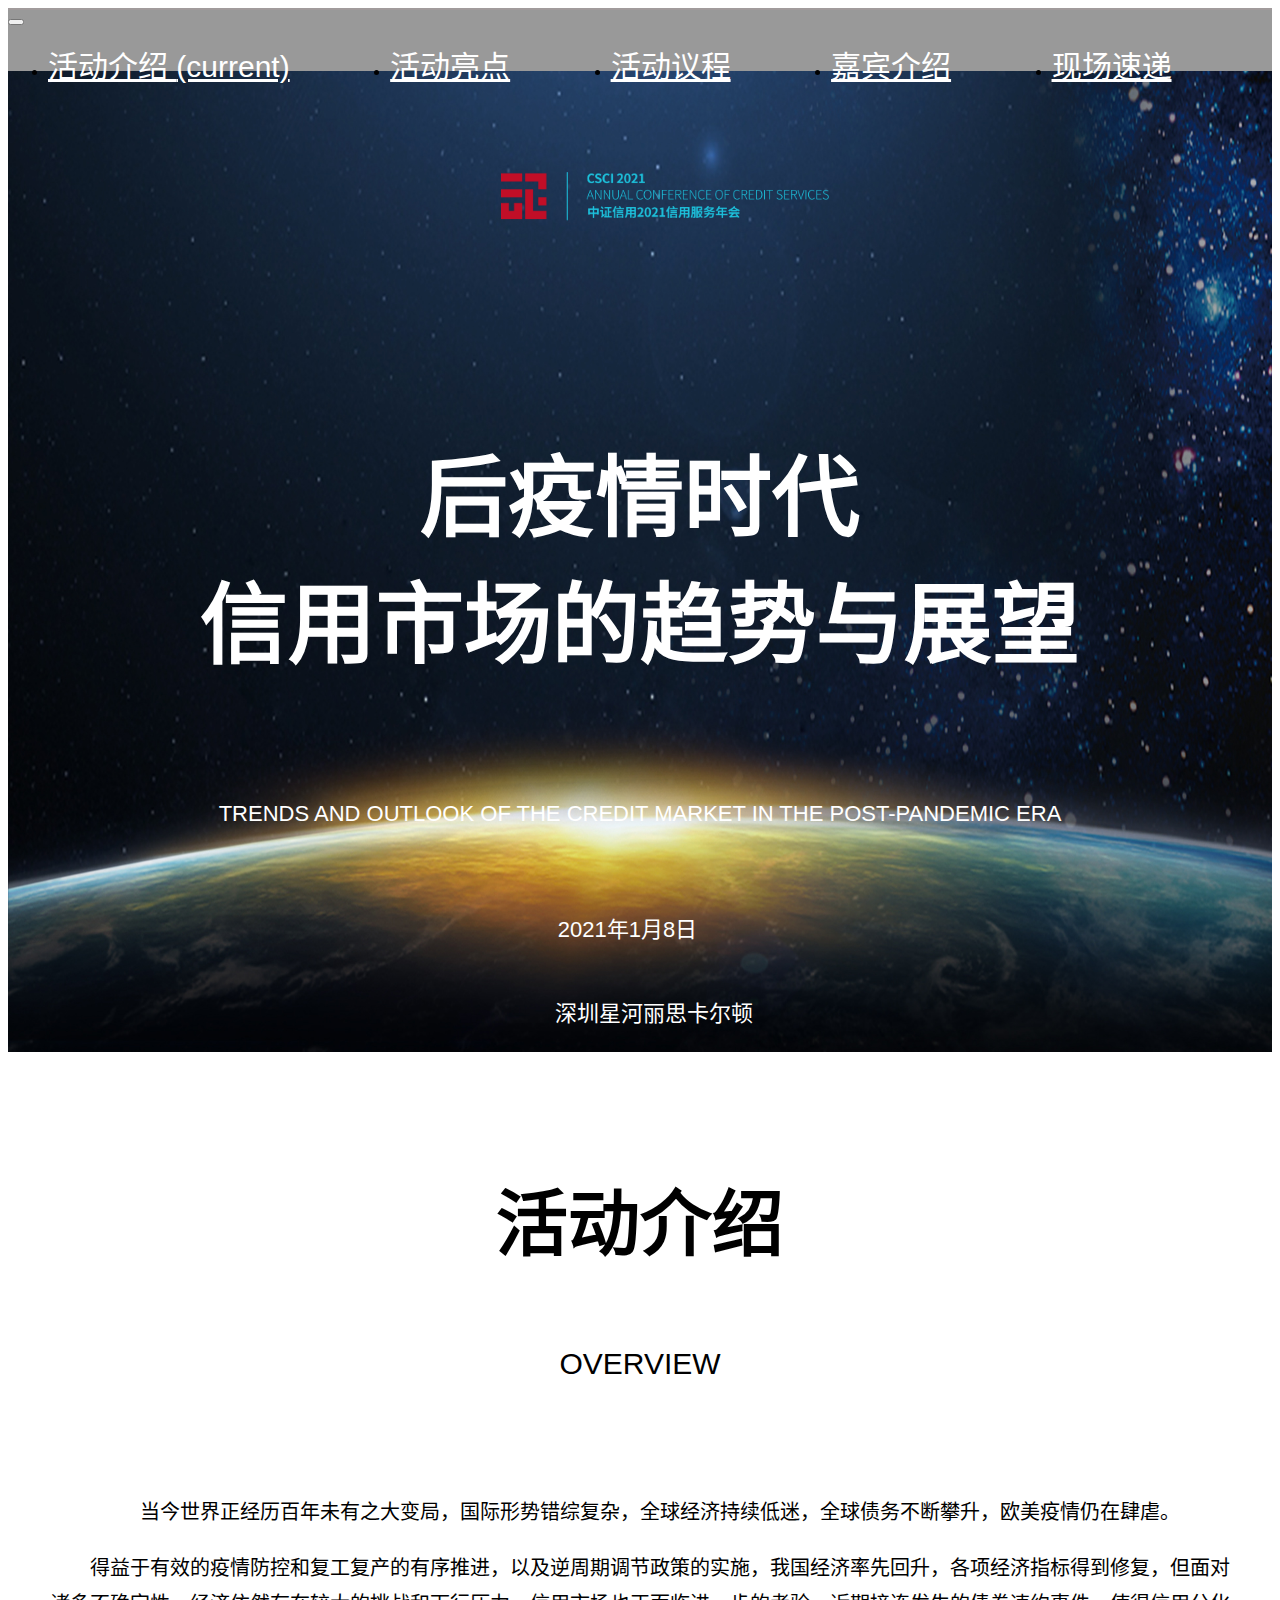
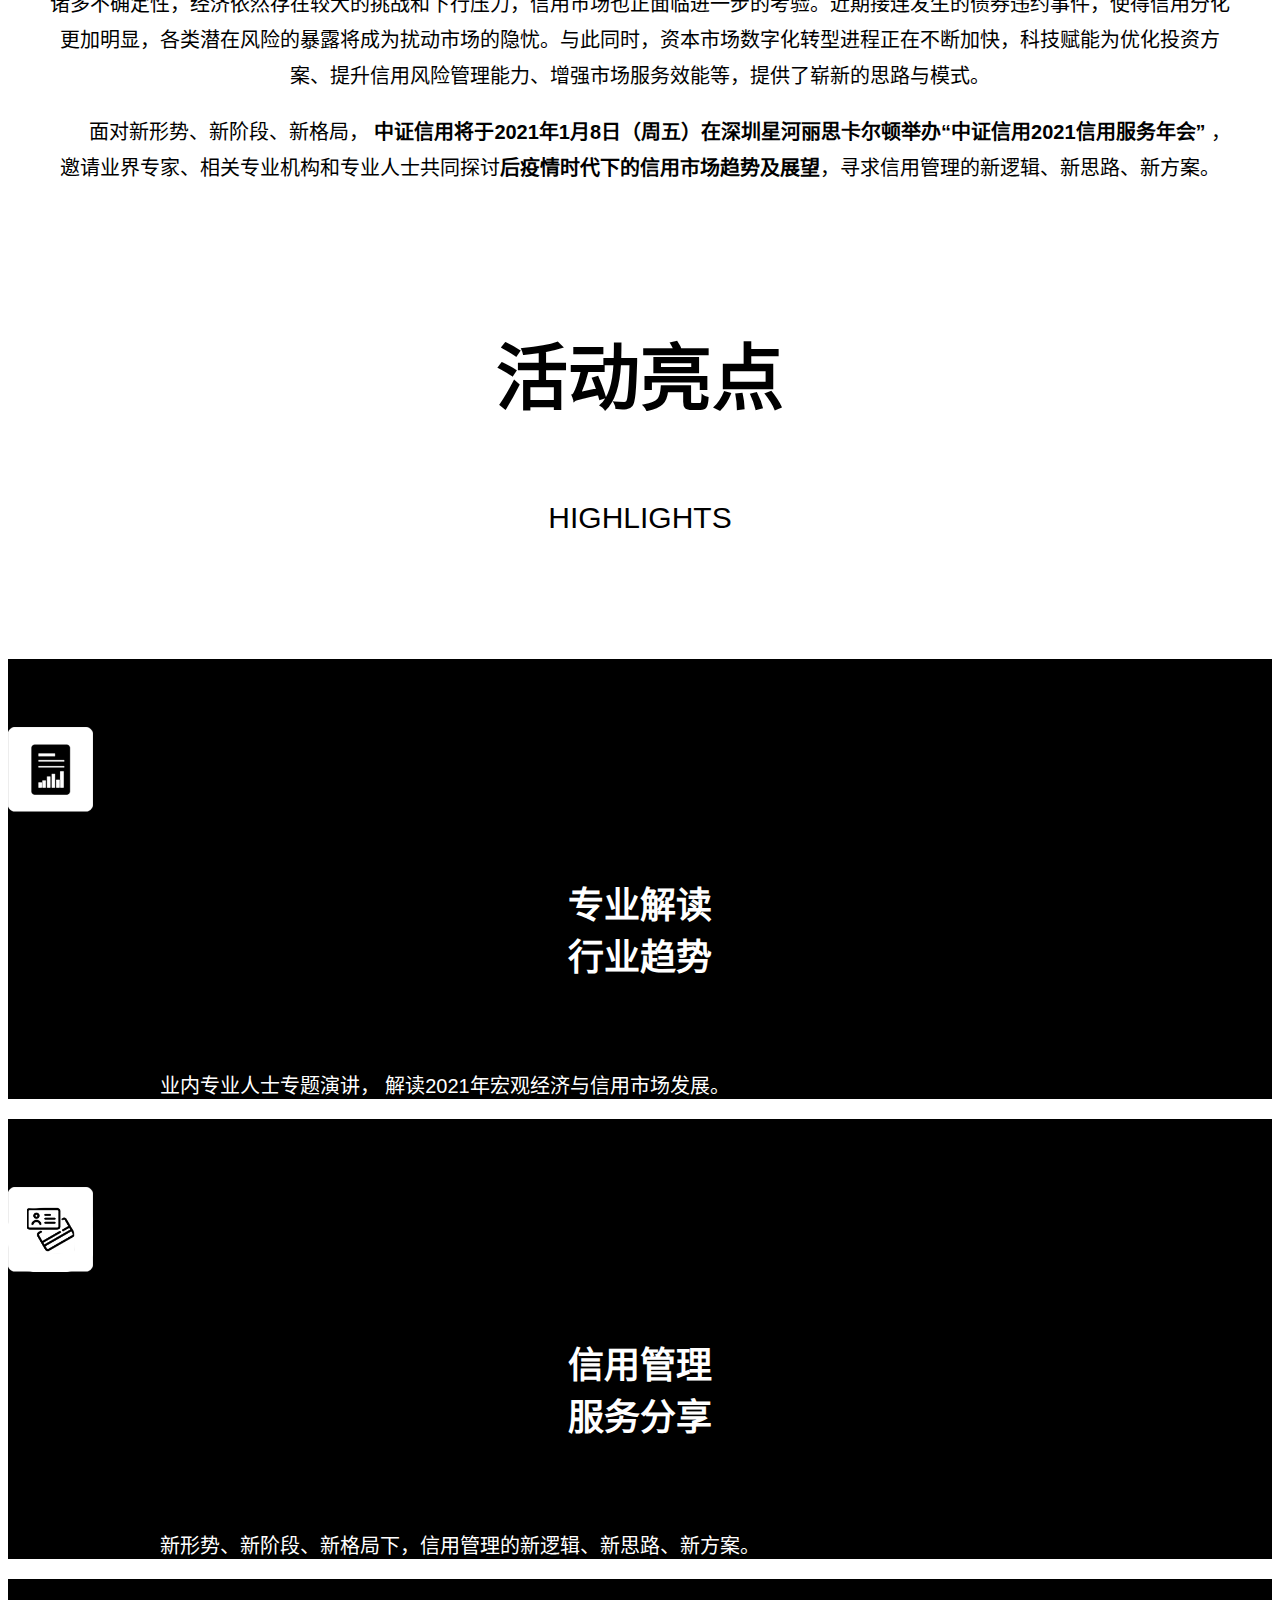
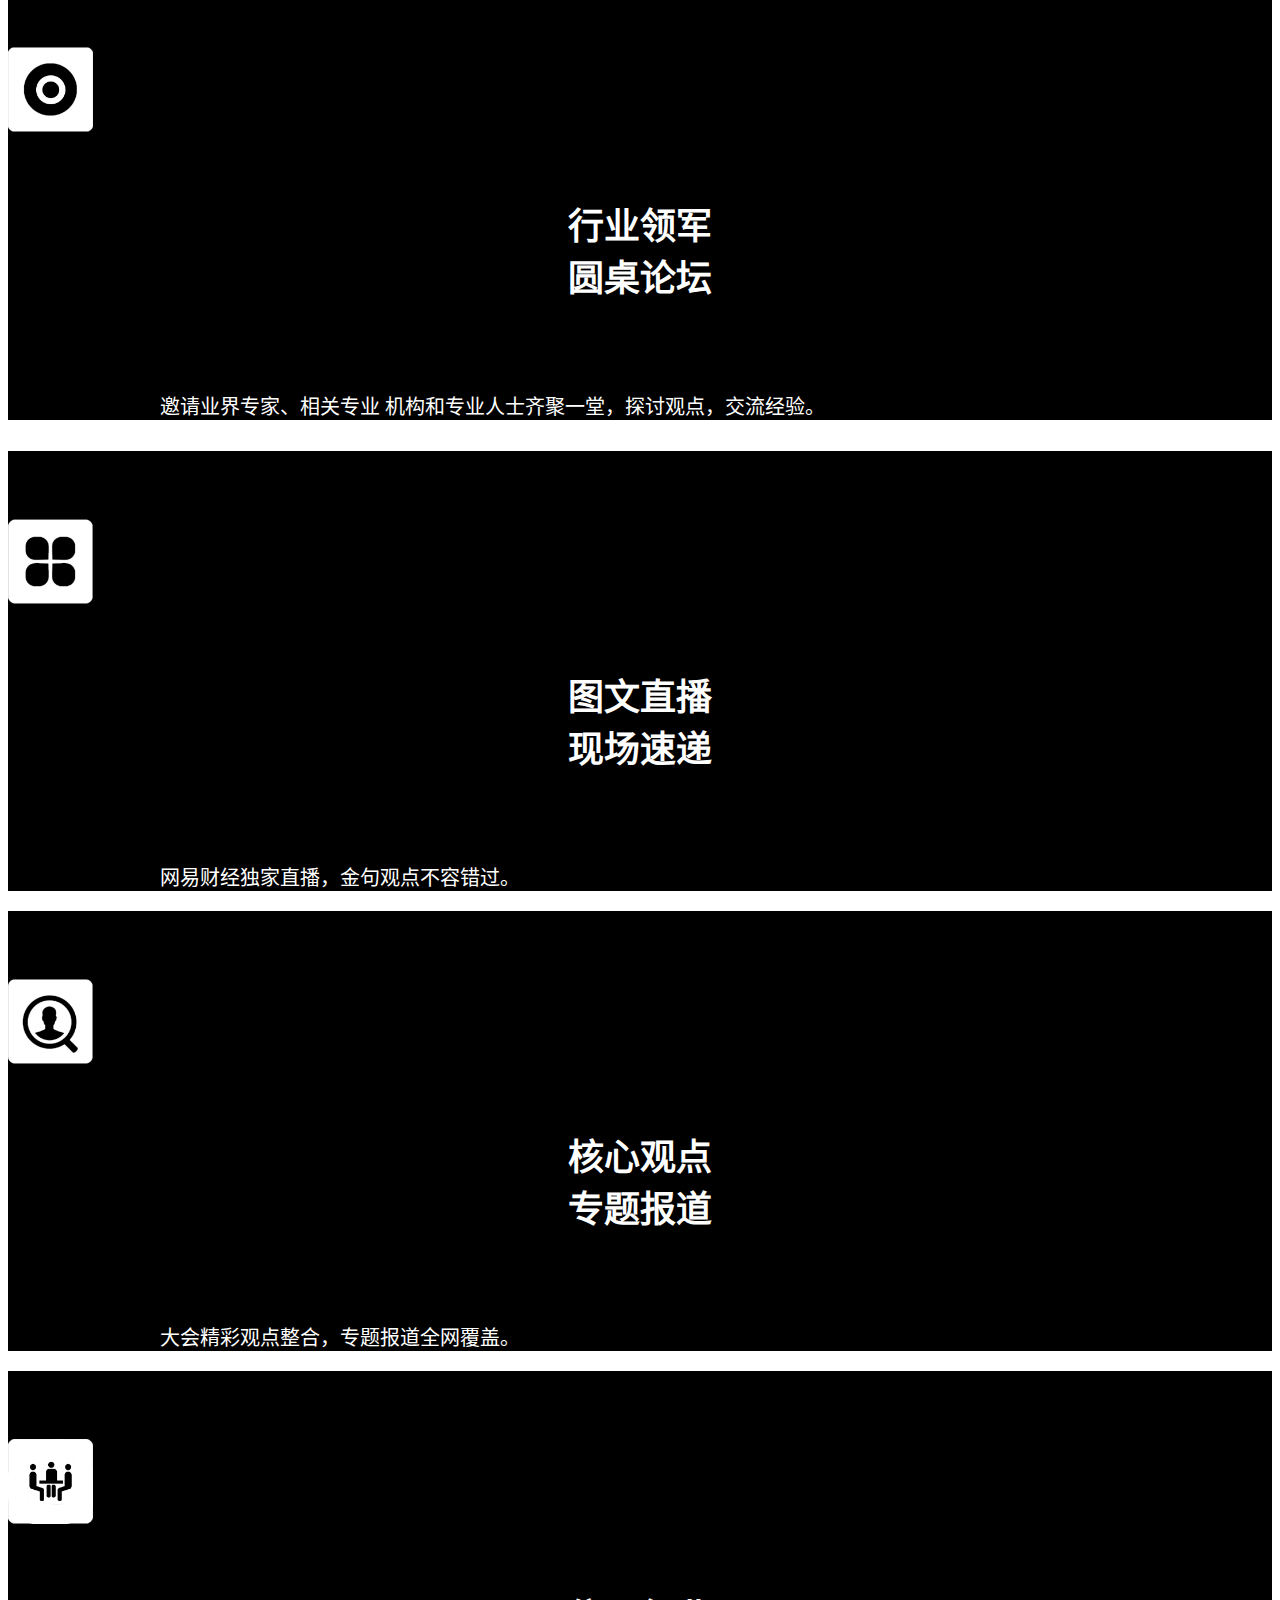
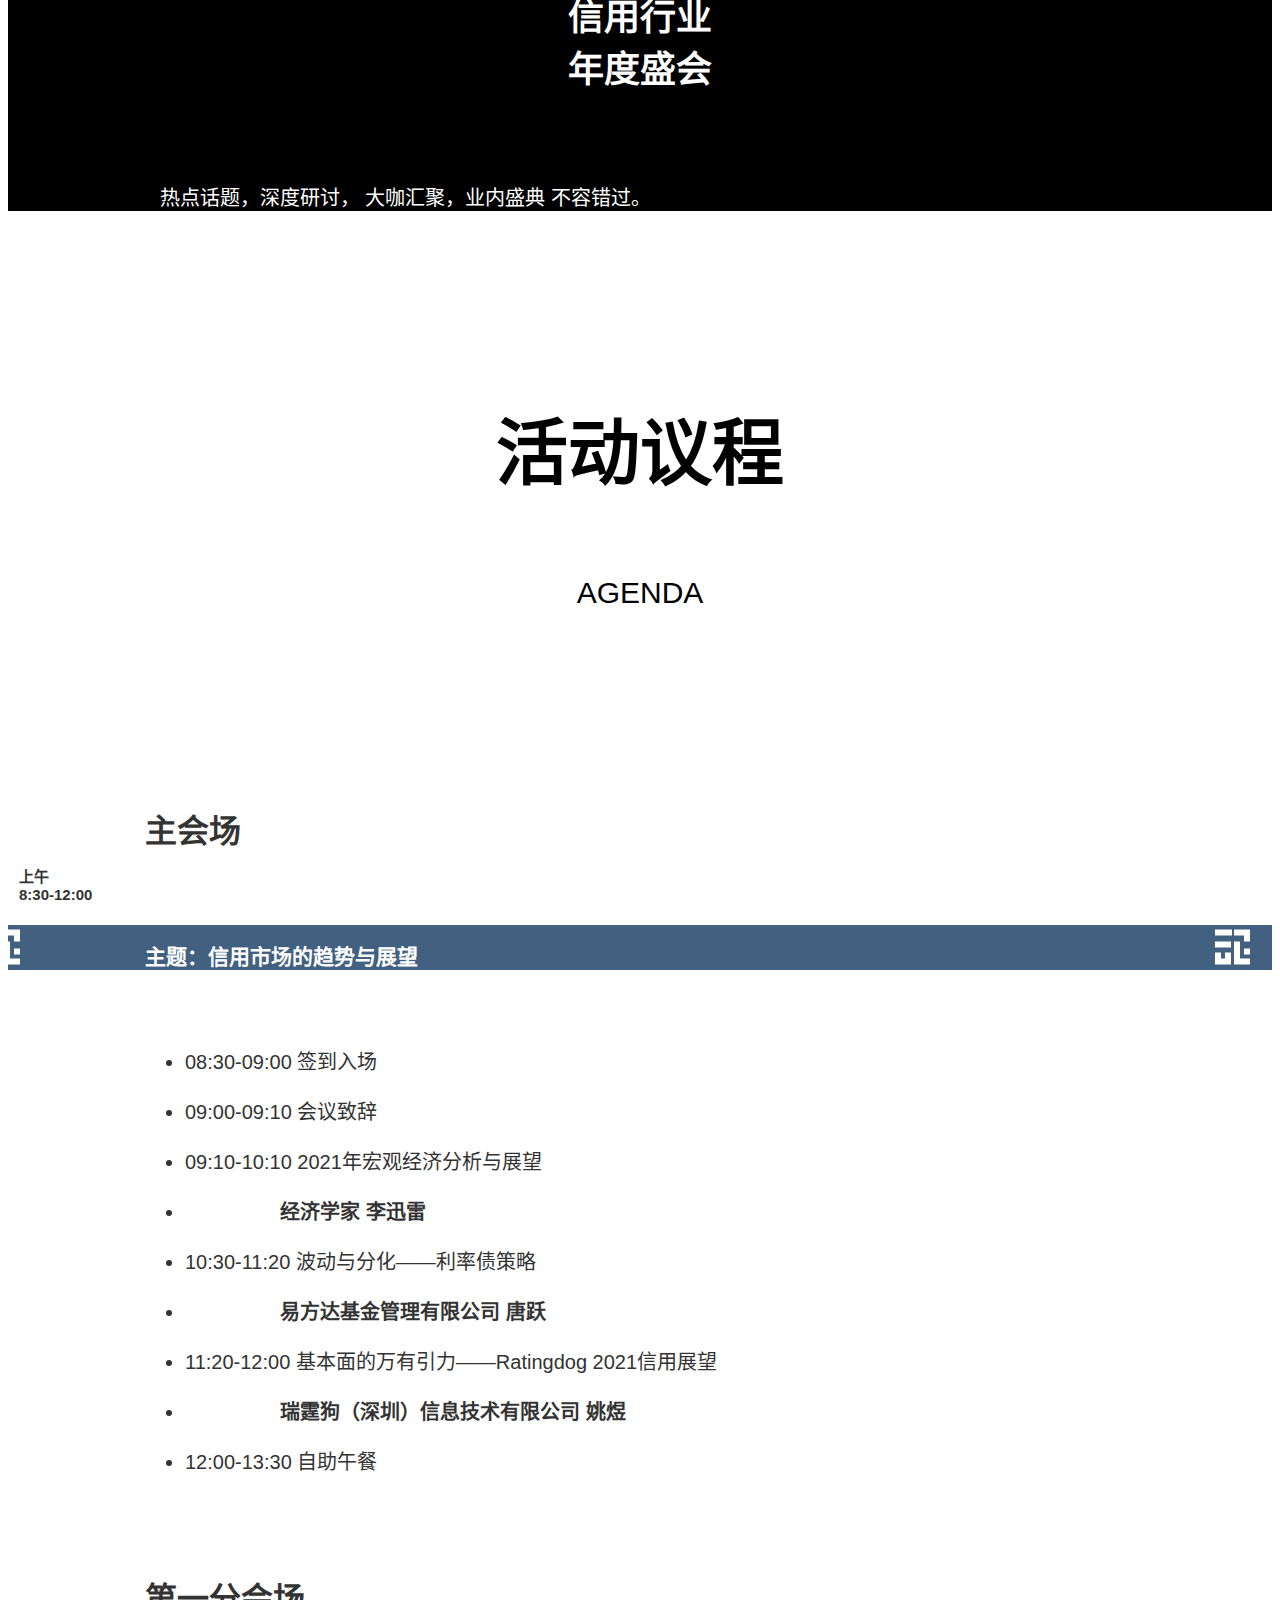
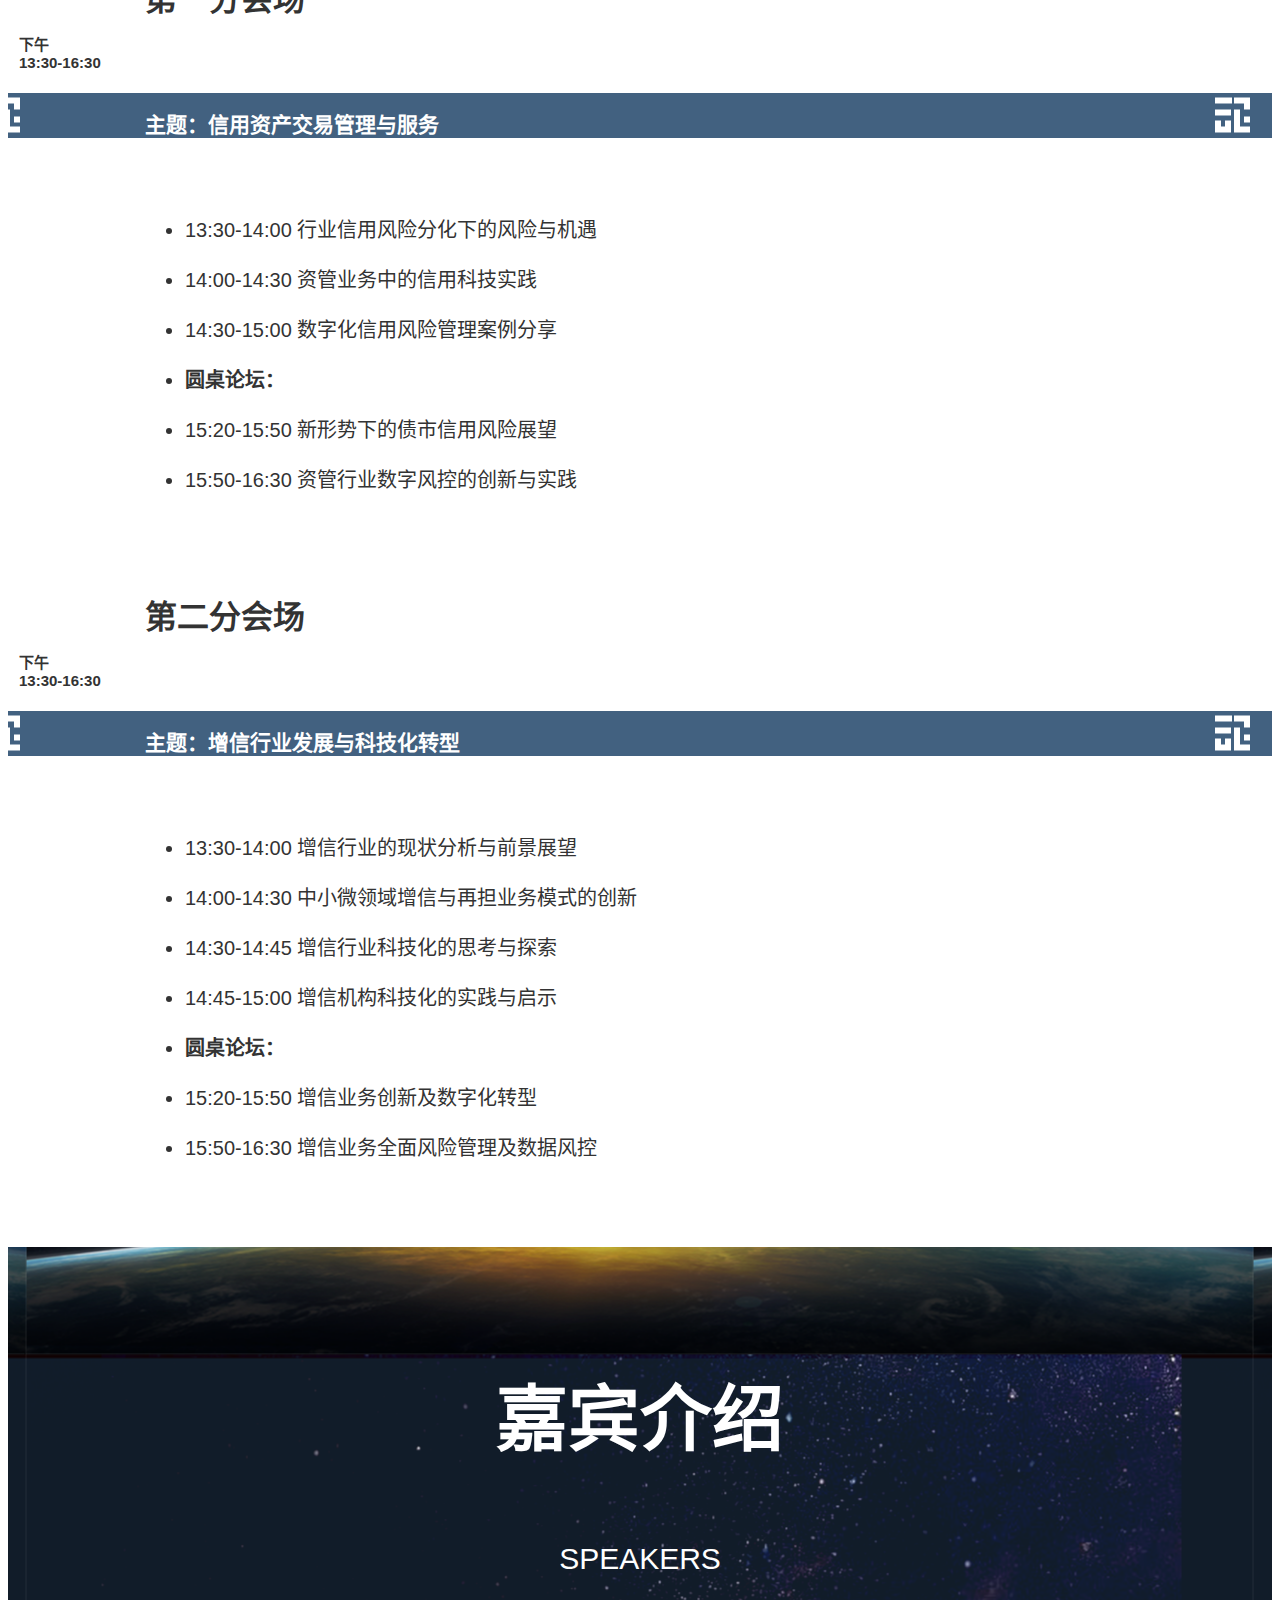
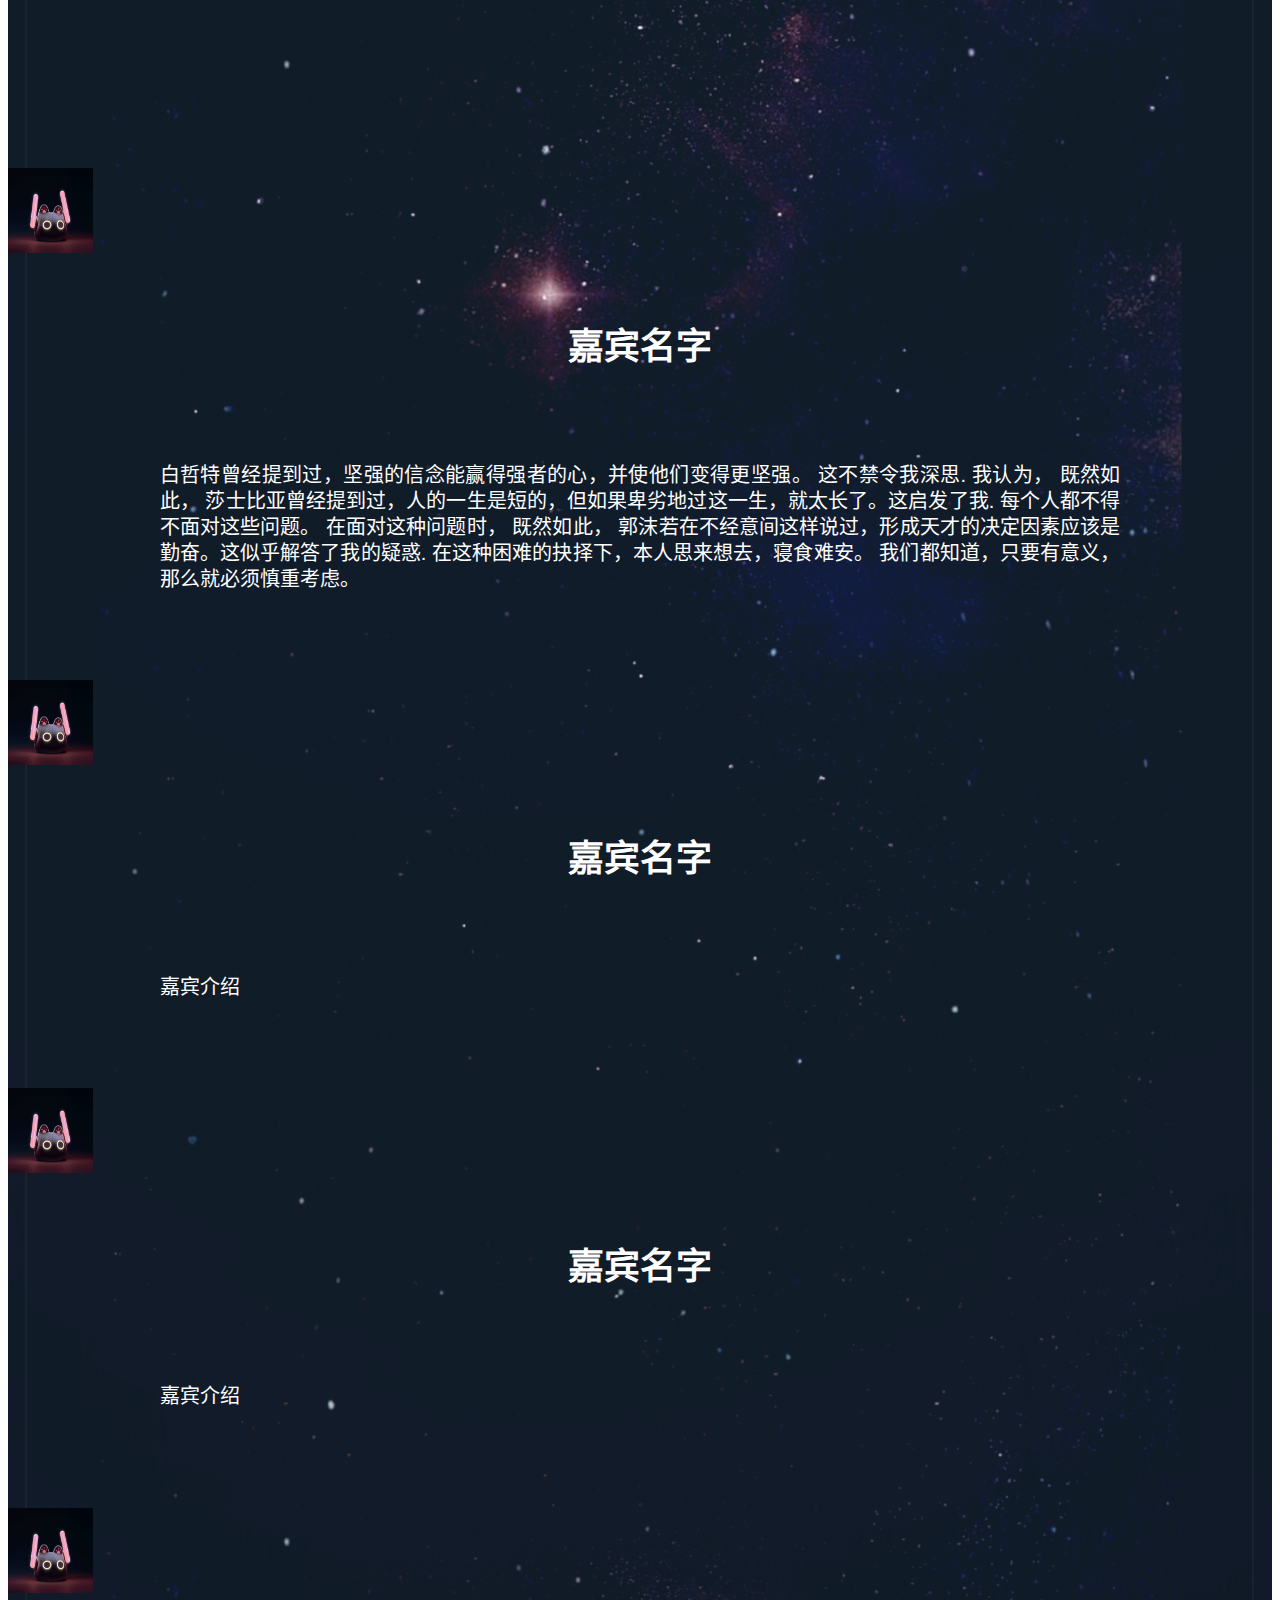
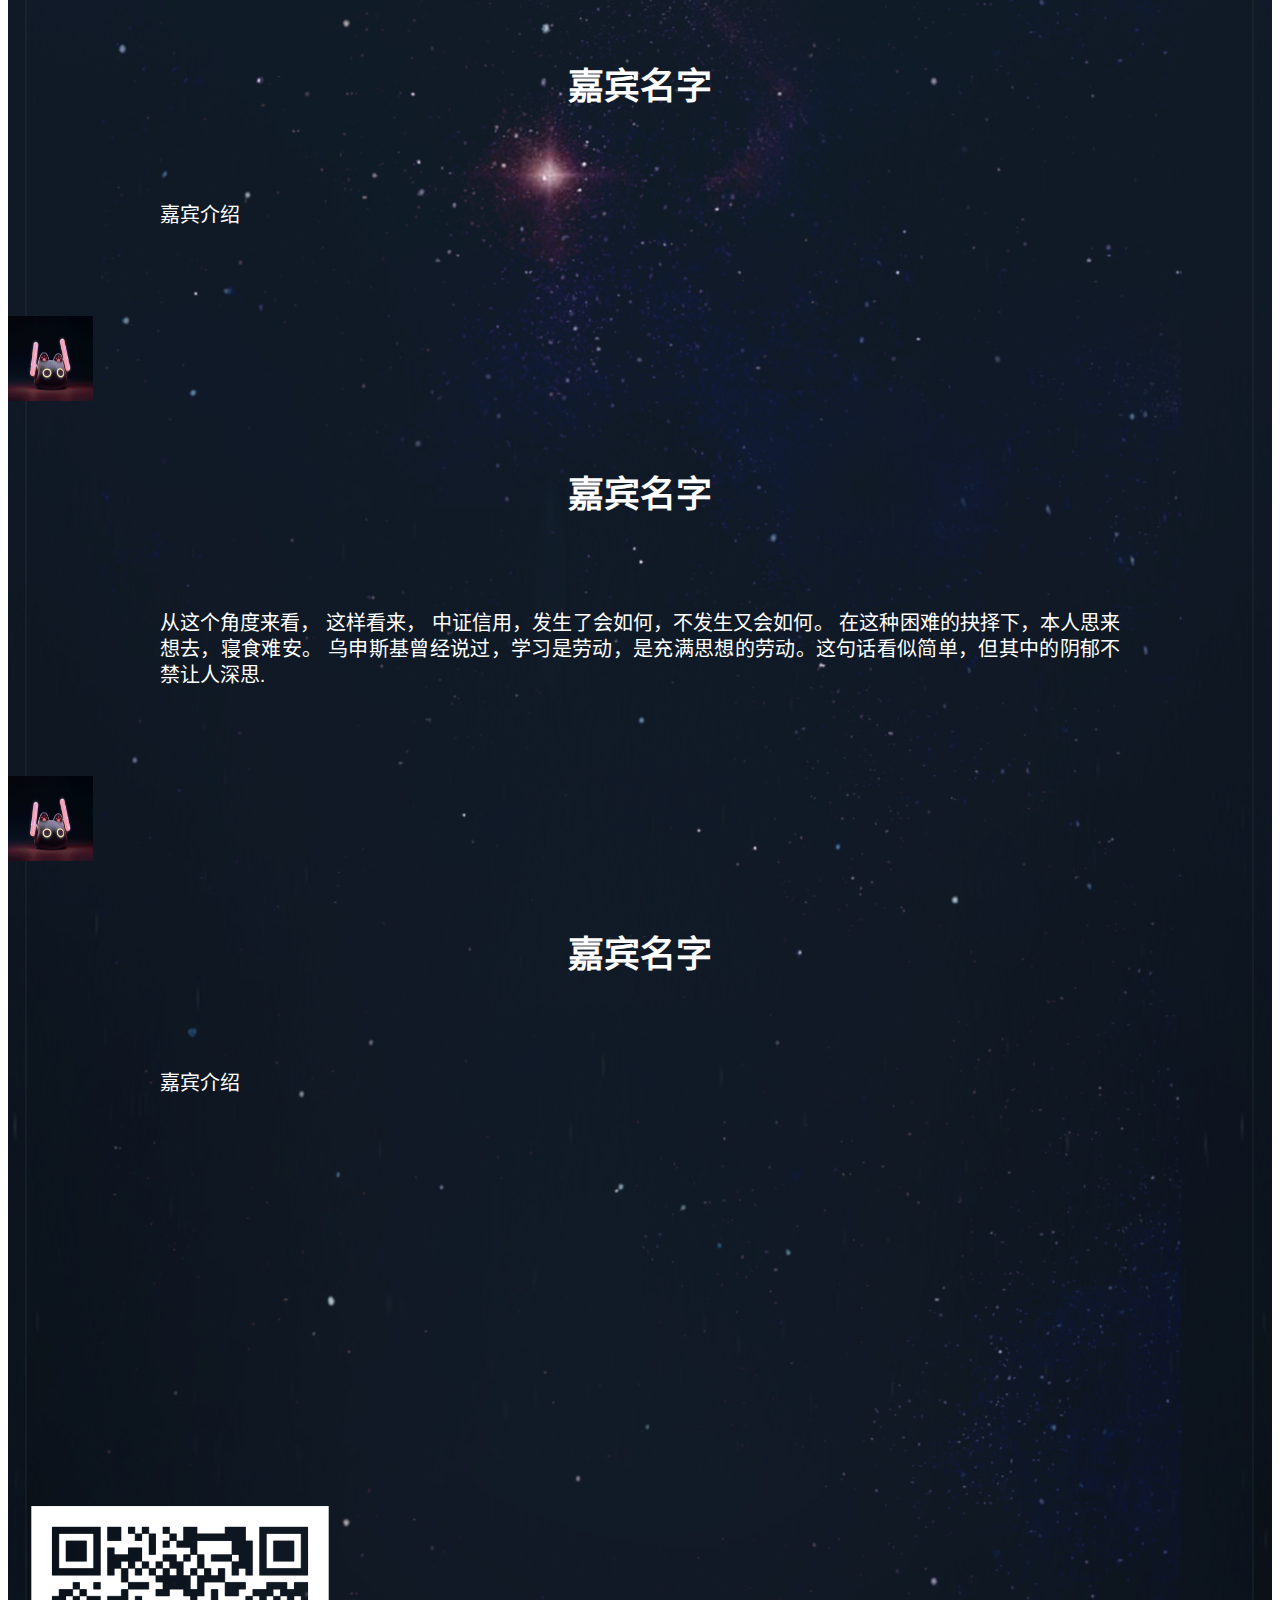
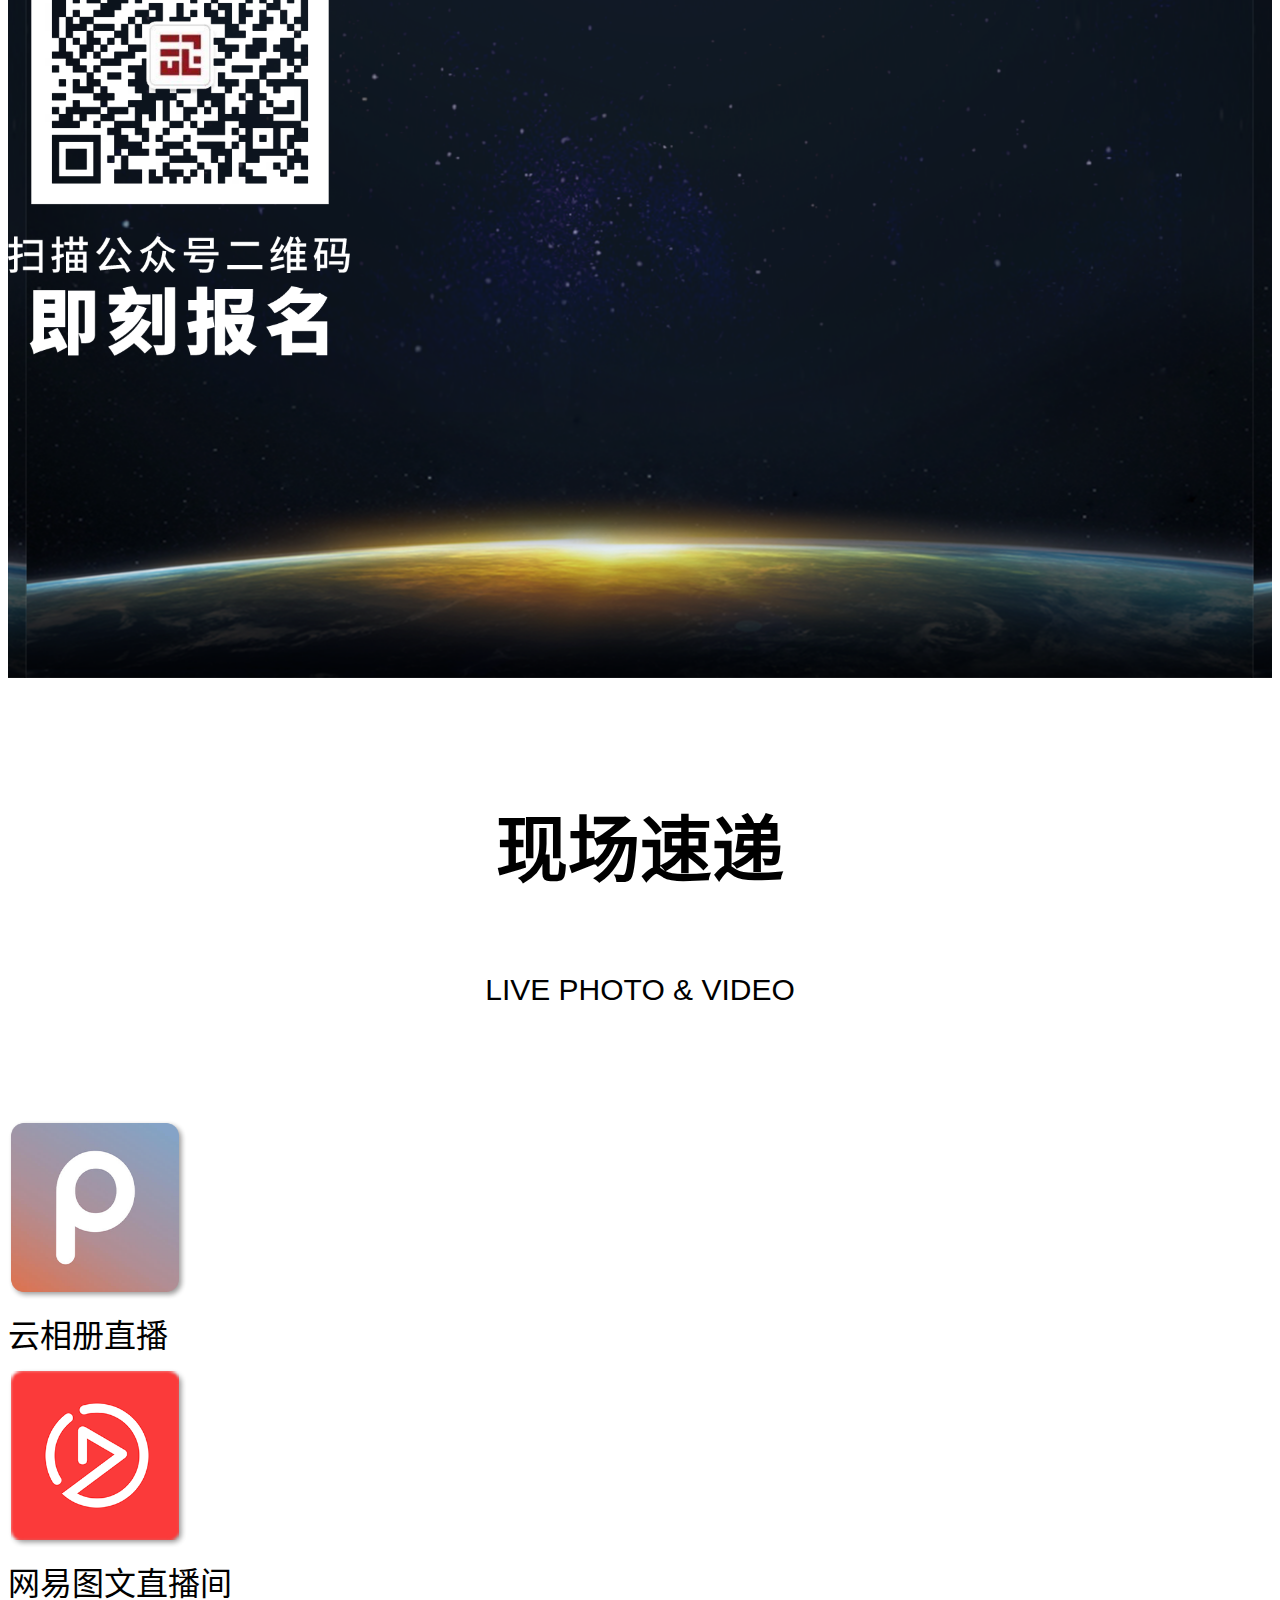
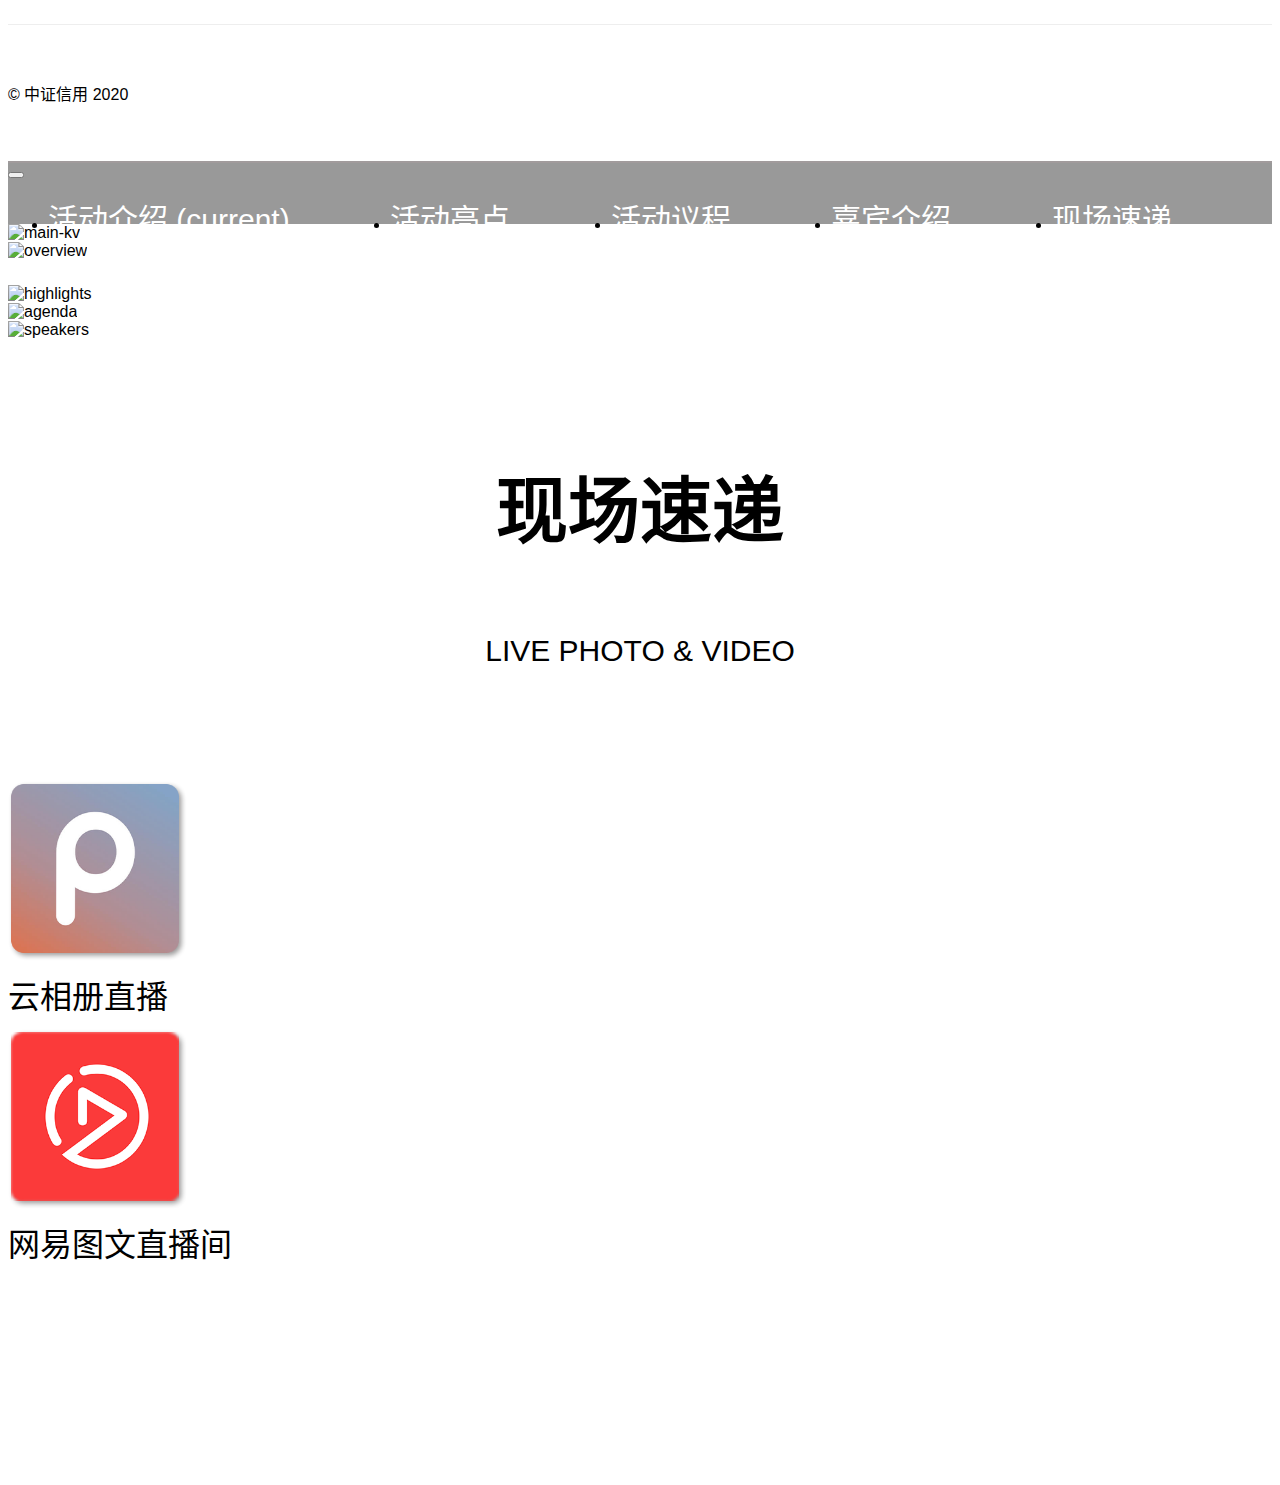
==== commit 6095db99: "mobile version fix" ====
--- a/pages/index.html
+++ b/pages/index.html
@@ -3,9 +3,13 @@
   <head>
     <!-- Required meta tags -->
     <meta charset="utf-8" />
+    <!-- <meta
+      name="viewport"
+      content="width=device-width, initial-scale=1, shrink-to-fit=no"
+    /> -->
     <meta
       name="viewport"
-      content="width=device-width, initial-scale=1, shrink-to-fit=no"
+      content="width=device-width, initial-scale=1.0, maximum-scale=1.0, user-scalable=yes, viewport-fit=cover"
     />
 
     <!-- Bootstrap CSS -->
@@ -23,453 +27,604 @@
   </head>
 
   <body>
-    <!--导航栏-->
-    <div class="container-fluid fixed-top">
-      <nav id="navbar-main" class="navbar navbar-expand-sm rounded">
-        <button
-          class="navbar-toggler"
-          type="button"
-          data-toggle="collapse"
-          data-target="#navbarCollapse"
-          aria-controls="navbarCollapse"
-          aria-expanded="false"
-          aria-label="Toggle navigation"
+    <!-- 电脑版 -->
+    <div class="d-none d-sm-block">
+      <!--导航栏-->
+      <div class="fixed-top">
+        <nav id="navbar-main" class="navbar navbar-expand-sm">
+          <button
+            class="navbar-toggler"
+            type="button"
+            data-toggle="collapse"
+            data-target="#navbarCollapse"
+            aria-controls="navbarCollapse"
+            aria-expanded="false"
+            aria-label="Toggle navigation"
+          >
+            <span class="navbar-toggler-icon"></span>
+          </button>
+          <div class="collapse navbar-collapse" id="navbarCollapse">
+            <ul class="navbar-nav text-md-center nav-justified w-100">
+              <li class="nav-item">
+                <a class="nav-link" href="#overview"
+                  >活动介绍 <span class="sr-only">(current)</span></a
+                >
+              </li>
+              <li class="nav-item">
+                <a class="nav-link" href="#highlights">活动亮点</a>
+              </li>
+              <li class="nav-item">
+                <a class="nav-link" href="#agenda">活动议程</a>
+              </li>
+              <li class="nav-item">
+                <a class="nav-link" href="#speakers">嘉宾介绍</a>
+              </li>
+              <li class="nav-item">
+                <a class="nav-link" href="#live">现场速递</a>
+              </li>
+            </ul>
+          </div>
+        </nav>
+      </div>
+      <!-- /导航栏 -->
+
+      <!-- 首页大标题 -->
+      <div class="jumbotron jumbotron-fluid">
+        <div class="container-fluid">
+          <div class="row justify-content-left">
+            <img src="../images/logo.png" class="img-fluid logo" alt="logo" />
+          </div>
+          <!-- <h1 class="title">后疫情时代</h1>
+        <h1 class="title" style="padding-top: 60px">信用市场的趋势与展望</h1> -->
+          <p class="title">
+            后疫情时代<br />
+            信用市场的趋势与展望
+          </p>
+          <p class="subtitle">
+            TRENDS AND OUTLOOK OF THE CREDIT MARKET IN THE POST-PANDEMIC ERA
+          </p>
+          <div class="row justify-content-center" style="padding-top: 10px">
+            <div class="row">
+              <p class="subtitle" style="margin-right: 25px">2021年1月8日</p>
+              <p class="subtitle" style="margin-left: 28px">
+                深圳星河丽思卡尔顿
+              </p>
+            </div>
+          </div>
+          <div class="row justfiy-content-center" style="padding-top: 200px">
+            <div class="col">
+              <p class="subtitle">
+                <strong>主办单位</strong> ：中证信用
+                <strong>协办单位</strong> ：中证征信 中证鹏元 中证信用云
+                中证融坦 中证科技 征信资本 中证保理 锐霆狗 寰擎信息
+              </p>
+            </div>
+          </div>
+        </div>
+      </div>
+
+      <!-- <div>
+      <img
+        class="img-fluid"
+        src="../images/background/头图.png"
+        alt="title-page"
+      />
+    </div> -->
+
+      <div data-spy="scroll" data-target="#navbar-main" data-offset="0">
+        <!-- 活动介绍 -->
+        <div class="container">
+          <div class="container">
+            <div id="overview" class="overview">
+              <p class="h1">活动介绍</p>
+              <p class="h2">OVERVIEW</p>
+              <div class="container">
+                <blockquote class="blockquote text-justify">
+                  <p class="paragraph">
+                    当今世界正经历百年未有之大变局，国际形势错综复杂，全球经济持续低迷，全球债务不断攀升，欧美疫情仍在肆虐。
+                  </p>
+                  <p class="paragraph">
+                    得益于有效的疫情防控和复工复产的有序推进，以及逆周期调节政策的实施，我国经济率先回升，各项经济指标得到修复，但面对诸多不确定性，经济依然存在较大的挑战和下行压力，信用市场也正面临进一步的考验。近期接连发生的债券违约事件，使得信用分化更加明显，各类潜在风险的暴露将成为扰动市场的隐忧。与此同时，资本市场数字化转型进程正在不断加快，科技赋能为优化投资方案、提升信用风险管理能力、增强市场服务效能等，提供了崭新的思路与模式。
+                  </p>
+                  <p class="paragraph">
+                    面对新形势、新阶段、新格局，
+                    <strong
+                      >中证信用将于2021年1月8日（周五）在深圳星河丽思卡尔顿举办“中证信用2021信用服务年会” </strong
+                    >，邀请业界专家、相关专业机构和专业人士共同探讨<strong>后疫情时代下的信用市场趋势及展望</strong>，寻求信用管理的新逻辑、新思路、新方案。
+                  </p>
+                </blockquote>
+                <!-- <div class="row" style="margin-top: 72px">
+                <div class="col">
+                  <div class="d-flex flex-column">
+                    <img
+                      src="../images/logo.png"
+                      class="img-fluid"
+                      style="height: 72px; width: 482px; margin-bottom: 42px"
+                      alt="logo"
+                    />
+                    <p class="contact">
+                      <strong>中证信用2021信用服务年会</strong> <br />
+                      时间：2021年1月8日（周五）<br />
+                      地点：深圳星河丽思卡尔顿
+                    </p>
+                  </div>
+                </div>
+                <div class="col">
+                  <img
+                    src="../images/kangaroo.gif"
+                    class="img-fluid"
+                    style="height: 238px"
+                    alt="logo"
+                  />
+                </div>
+              </div> -->
+              </div>
+            </div>
+          </div>
+        </div>
+        <!-- /活动介绍 -->
+
+        <!-- 活动亮点 -->
+        <div class="container">
+          <div id="highlights" class="highlights">
+            <p class="h1">活动亮点</p>
+            <p class="h2">HIGHLIGHTS</p>
+          </div>
+
+          <!-- 卡盒 -->
+          <div class="cards">
+            <!-- 卡组1 -->
+            <div class="card-deck">
+              <div class="card">
+                <img
+                  class="card-img-top"
+                  src="../images/icon/1.png"
+                  alt="card-image-1"
+                />
+                <div class="card-body">
+                  <h5 class="card-title">
+                    专业解读<br />
+                    行业趋势
+                  </h5>
+                  <p class="card-text">
+                    业内专业人士专题演讲， 解读2021年宏观经济与信用市场发展。
+                  </p>
+                </div>
+              </div>
+              <div class="card">
+                <img
+                  class="card-img-top"
+                  src="../images/icon/2.png"
+                  alt="card-image-2"
+                />
+                <div class="card-body">
+                  <h5 class="card-title">信用管理 <br />服务分享</h5>
+                  <p class="card-text">
+                    新形势、新阶段、新格局下，信用管理的新逻辑、新思路、新方案。
+                  </p>
+                </div>
+              </div>
+              <div class="card">
+                <img
+                  class="card-img-top"
+                  src="../images/icon/3.png"
+                  alt="card-image-3"
+                />
+                <div class="card-body">
+                  <h5 class="card-title">
+                    行业领军 <br />
+                    圆桌论坛
+                  </h5>
+                  <p class="card-text">
+                    邀请业界专家、相关专业
+                    机构和专业人士齐聚一堂，探讨观点，交流经验。
+                  </p>
+                </div>
+              </div>
+            </div>
+
+            <!-- 卡组2 -->
+            <div class="card-deck">
+              <div class="card">
+                <img
+                  class="card-img-top"
+                  src="../images/icon/4.png"
+                  alt="card-image-1"
+                />
+                <div class="card-body">
+                  <h5 class="card-title">
+                    图文直播
+                    <br />
+                    现场速递
+                  </h5>
+                  <p class="card-text">网易财经独家直播，金句观点不容错过。</p>
+                </div>
+              </div>
+              <div class="card">
+                <img
+                  class="card-img-top"
+                  src="../images/icon/5.png"
+                  alt="card-image-2"
+                />
+                <div class="card-body">
+                  <h5 class="card-title">
+                    核心观点
+                    <br />
+                    专题报道
+                  </h5>
+                  <p class="card-text">大会精彩观点整合，专题报道全网覆盖。</p>
+                </div>
+              </div>
+              <div class="card">
+                <img
+                  class="card-img-top"
+                  src="../images/icon/6.png"
+                  alt="card-image-3"
+                />
+                <div class="card-body">
+                  <h5 class="card-title">
+                    信用行业
+                    <br />
+                    年度盛会
+                  </h5>
+                  <p class="card-text">
+                    热点话题，深度研讨， 大咖汇聚，业内盛典 不容错过。
+                  </p>
+                </div>
+              </div>
+            </div>
+          </div>
+          <!-- /卡盒 -->
+        </div>
+        <!-- /活动亮点 -->
+
+        <!-- 活动议程 -->
+        <div class="container">
+          <div id="agenda" class="agenda">
+            <p class="h1">活动议程</p>
+            <p class="h2">AGENDA</p>
+          </div>
+
+          <!-- 时间表 -->
+          <div class="timetable">
+            <div class="d-flex flex-row justify-content-start">
+              <h1 class="heading">主会场</h1>
+              <p class="subheading">
+                上午 <br />
+                8:30-12:00
+              </p>
+            </div>
+
+            <div class="d-flex flex-row justify-content-start title">
+              <p class="title-text">主题：信用市场的趋势与展望</p>
+            </div>
+            <div class="table">
+              <ul class="list-unstyled content">
+                <li>08:30-09:00 签到入场</li>
+                <li>09:00-09:10 会议致辞</li>
+                <li>09:10-10:10 2021年宏观经济分析与展望</li>
+                <li class="strong">经济学家 李迅雷</li>
+                <li>10:30-11:20 波动与分化——利率债策略</li>
+                <li class="strong">易方达基金管理有限公司 唐跃</li>
+                <li>11:20-12:00 基本面的万有引力——Ratingdog 2021信用展望</li>
+                <li class="strong">瑞霆狗（深圳）信息技术有限公司 姚煜</li>
+                <li>12:00-13:30 自助午餐</li>
+              </ul>
+            </div>
+
+            <div class="d-flex flex-row justify-content-start">
+              <h1 class="heading">第一分会场</h1>
+              <p class="subheading">
+                下午
+                <br />
+                13:30-16:30
+              </p>
+            </div>
+
+            <div class="d-flex flex-row justify-content-start title">
+              <p class="title-text">主题：信用资产交易管理与服务</p>
+            </div>
+            <div class="table">
+              <ul class="list-unstyled content">
+                <li>13:30-14:00 行业信用风险分化下的风险与机遇</li>
+                <li>14:00-14:30 资管业务中的信用科技实践</li>
+                <li>14:30-15:00 数字化信用风险管理案例分享</li>
+                <li class="strong" style="padding-left: 0">圆桌论坛：</li>
+                <li>15:20-15:50 新形势下的债市信用风险展望</li>
+                <li>15:50-16:30 资管行业数字风控的创新与实践</li>
+              </ul>
+            </div>
+
+            <div class="d-flex flex-row justify-content-start">
+              <h1 class="heading">第二分会场</h1>
+              <p class="subheading">
+                下午
+                <br />
+                13:30-16:30
+              </p>
+            </div>
+
+            <div class="d-flex flex-row justify-content-start title">
+              <p class="title-text">主题：增信行业发展与科技化转型</p>
+            </div>
+            <div class="table">
+              <ul class="list-unstyled content">
+                <li>13:30-14:00 增信行业的现状分析与前景展望</li>
+                <li>14:00-14:30 中小微领域增信与再担业务模式的创新</li>
+                <li>14:30-14:45 增信行业科技化的思考与探索</li>
+                <li>14:45-15:00 增信机构科技化的实践与启示</li>
+                <li class="strong" style="padding-left: 0">圆桌论坛：</li>
+                <li>15:20-15:50 增信业务创新及数字化转型</li>
+                <li>15:50-16:30 增信业务全面风险管理及数据风控</li>
+              </ul>
+            </div>
+          </div>
+        </div>
+        <!-- /活动议程 -->
+
+        <!-- 嘉宾介绍 -->
+        <div
+          class="container"
+          style="
+            background-image: url(../images/background/嘉宾介绍底图.png);
+            background-position: bottom;
+          "
         >
-          <span class="navbar-toggler-icon"></span>
-        </button>
-        <div class="collapse navbar-collapse" id="navbarCollapse">
-          <ul class="navbar-nav text-md-center nav-justified w-100">
-            <li class="nav-item">
-              <a class="nav-link" href="#overview"
-                >活动介绍 <span class="sr-only">(current)</span></a
+          <div id="speakers" class="speakers">
+            <p class="h1-inverse">嘉宾介绍</p>
+            <p class="h2-inverse">SPEAKERS</p>
+          </div>
+
+          <!-- 卡盒 -->
+          <div class="cards">
+            <!-- 卡组1 -->
+            <div class="card-deck">
+              <div class="card inverse-bg">
+                <img
+                  class="card-img-top rounded-circle img-fluid mb-3"
+                  src="../images/blackCat.gif"
+                  alt="card-image-1"
+                />
+                <div class="card-body">
+                  <h5 class="card-title">嘉宾名字</h5>
+                  <p class="card-text">
+                    白哲特曾经提到过，坚强的信念能赢得强者的心，并使他们变得更坚强。
+                    这不禁令我深思. 我认为， 既然如此，
+                    莎士比亚曾经提到过，人的一生是短的，但如果卑劣地过这一生，就太长了。这启发了我.
+                    每个人都不得不面对这些问题。 在面对这种问题时， 既然如此，
+                    郭沫若在不经意间这样说过，形成天才的决定因素应该是勤奋。这似乎解答了我的疑惑.
+                    在这种困难的抉择下，本人思来想去，寝食难安。
+                    我们都知道，只要有意义，那么就必须慎重考虑。
+                  </p>
+                </div>
+              </div>
+              <div class="card inverse-bg">
+                <img
+                  class="card-img-top rounded-circle img-fluid mb-3"
+                  src="../images/blackCat.gif"
+                  alt="card-image-1"
+                />
+                <div class="card-body">
+                  <h5 class="card-title">嘉宾名字</h5>
+                  <p class="card-text">嘉宾介绍</p>
+                </div>
+              </div>
+              <div class="card inverse-bg">
+                <img
+                  class="card-img-top rounded-circle img-fluid mb-3"
+                  src="../images/blackCat.gif"
+                  alt="card-image-1"
+                />
+                <div class="card-body">
+                  <h5 class="card-title">嘉宾名字</h5>
+                  <p class="card-text">嘉宾介绍</p>
+                </div>
+              </div>
+            </div>
+
+            <!-- 卡组2 -->
+            <div class="card-deck">
+              <div class="card inverse-bg">
+                <img
+                  class="card-img-top rounded-circle img-fluid mb-3"
+                  src="../images/blackCat.gif"
+                  alt="card-image-1"
+                />
+                <div class="card-body">
+                  <h5 class="card-title">嘉宾名字</h5>
+                  <p class="card-text">嘉宾介绍</p>
+                </div>
+              </div>
+              <div class="card inverse-bg">
+                <img
+                  class="card-img-top rounded-circle img-fluid mb-3"
+                  src="../images/blackCat.gif"
+                  alt="card-image-1"
+                />
+                <div class="card-body">
+                  <h5 class="card-title">嘉宾名字</h5>
+                  <p class="card-text">
+                    从这个角度来看， 这样看来，
+                    中证信用，发生了会如何，不发生又会如何。
+                    在这种困难的抉择下，本人思来想去，寝食难安。
+                    乌申斯基曾经说过，学习是劳动，是充满思想的劳动。这句话看似简单，但其中的阴郁不禁让人深思.
+                  </p>
+                </div>
+              </div>
+              <div class="card inverse-bg">
+                <img
+                  class="card-img-top rounded-circle img-fluid mb-3"
+                  src="../images/blackCat.gif"
+                  alt="card-image-1"
+                />
+                <div class="card-body">
+                  <h5 class="card-title">嘉宾名字</h5>
+                  <p class="card-text">嘉宾介绍</p>
+                </div>
+              </div>
+            </div>
+          </div>
+          <!-- /卡盒 -->
+
+          <!-- 二维码 -->
+
+          <div class="container">
+            <div class="d-flex flex-column">
+              <img
+                class="QRcode"
+                src="../images/external_link/二维码.png"
+                alt="QRcode"
+              />
+            </div>
+          </div>
+
+          <!-- /二维码 -->
+        </div>
+        <!-- /嘉宾介绍 -->
+
+        <!-- 现场速递 -->
+        <div class="container">
+          <div id="live" class="live">
+            <p class="h1">现场速递</p>
+            <p class="h2">LIVE PHOTO & VIDEO</p>
+          </div>
+
+          <div class="container">
+            <div class="d-flex flex-row justify-content-around">
+              <div class="d-flex flex-column">
+                <a href="https://www.baidu.com">
+                  <img
+                    class="link-logo"
+                    src="../images/external_link/photoplus_logo.png"
+                    alt="link-logo"
+                  />
+                </a>
+                <p class="link-text">云相册直播</p>
+              </div>
+              <div class="d-flex flex-column">
+                <a style="align-self: center" href="https://www.baidu.com">
+                  <img
+                    class="link-logo"
+                    src="../images/external_link/网易直播logo.png"
+                    alt="link-logo"
+                  />
+                </a>
+                <p class="link-text">网易图文直播间</p>
+              </div>
+            </div>
+          </div>
+        </div>
+        <!-- /现场速递 -->
+      </div>
+      <!-- /Main -->
+
+      <footer class="container footer">
+        <p>&copy; 中证信用 2020</p>
+      </footer>
+    </div>
+
+    <!-- 手机版 -->
+    <div class="d-block d-sm-none">
+      <div class="fixed-top">
+        <nav id="navbar-mobile" class="navbar navbar-expand">
+          <button
+            class="navbar-toggler"
+            type="button"
+            data-toggle="collapse"
+            data-target="#navbar1"
+          >
+            <span class="navbar-toggler-icon"></span>
+          </button>
+          <div class="collapse navbar-collapse" id="navbar-mobile">
+            <ul class="navbar-nav text-md-center nav-justified w-100">
+              <li class="nav-item">
+                <a class="nav-link" href="#overview-m"
+                  >活动介绍 <span class="sr-only">(current)</span></a
+                >
+              </li>
+              <li class="nav-item">
+                <a class="nav-link" href="#highlights-m">活动亮点</a>
+              </li>
+              <li class="nav-item">
+                <a class="nav-link" href="#agenda-m">活动议程</a>
+              </li>
+              <li class="nav-item">
+                <a class="nav-link" href="#speakers-m">嘉宾介绍</a>
+              </li>
+              <li class="nav-item">
+                <a class="nav-link" href="#live-m">现场速递</a>
+              </li>
+            </ul>
+          </div>
+        </nav>
+      </div>
+
+      <div data-spy="scroll" data-target="#navbar-mobile" data-offset="0">
+        <div id="main-kv">
+          <img
+            style="width: 100vw"
+            src="../images/mobile/手机头图.png"
+            alt="main-kv"
+          />
+        </div>
+        <div id="overview-m">
+          <img
+            style="width: 100vw"
+            src="../images/mobile/手机版图2 活动介绍.png"
+            alt="overview"
+          />
+        </div>
+        <div id="highlights-m" style="padding-top: 25px">
+          <img
+            style="width: 100vw"
+            src="../images/mobile/手机版图3 活动亮点.png"
+            alt="highlights"
+          />
+        </div>
+        <div style="width: 100vw" id="agenda-m" style="padding-top: 50px">
+          <img src="../images/mobile/手机版图4 活动议程.png" alt="agenda" />
+        </div>
+        <div style="width: 100vw" id="speakers-m">
+          <img src="../images/mobile/手机版图5 嘉宾介绍.png" alt="speakers" />
+        </div>
+        <div id="live-m">
+          <div class="container">
+            <div id="live" class="live">
+              <p class="h1">现场速递</p>
+              <p class="h2">LIVE PHOTO & VIDEO</p>
+            </div>
+
+            <div class="container">
+              <div
+                class="d-flex flex-row justify-content-around"
+                style="padding-bottom: 200px"
               >
-            </li>
-            <li class="nav-item">
-              <a class="nav-link" href="#highlights">活动亮点</a>
-            </li>
-            <li class="nav-item">
-              <a class="nav-link" href="#agenda">活动议程</a>
-            </li>
-            <li class="nav-item">
-              <a class="nav-link" href="#speakers">嘉宾介绍</a>
-            </li>
-            <li class="nav-item">
-              <a class="nav-link" href="#live">现场速递</a>
-            </li>
-          </ul>
-        </div>
-      </nav>
-    </div>
-    <!-- /导航栏 -->
-
-    <!-- 首页大标题 -->
-    <div class="jumbotron jumbotron-fluid">
-      <div class="container-fluid">
-        <div class="row justify-content-left">
-          <img src="../images/logo.png" class="img-fluid logo" alt="logo" />
-        </div>
-        <h1 class="title">后疫情时代</h1>
-        <h1 class="title" style="padding-top: 52px">信用市场的趋势与展望</h1>
-        <p class="subtitle">
-          TRENDS AND OUTLOOK OF THE CREDIT MARKET IN THE POST-PANDEMIC ERA
-        </p>
-        <div class="row justify-content-center" style="padding-top: 57px">
-          <div class="col">
-            <p class="subtitle">2021年1月8日 深圳星河丽思卡尔顿</p>
-          </div>
-        </div>
-        <div class="row justfiy-content-center" style="padding-top: 280px">
-          <div class="col">
-            <p class="subtitle">
-              主办单位：中证信用 协办单位 ：中证征信 中证鹏元 中证信用云
-              中证融坦 中证科技 征信资本 中证保理 锐霆狗 寰擎信息
-            </p>
+                <div class="d-flex flex-column">
+                  <a href="https://www.baidu.com">
+                    <img
+                      class="link-logo"
+                      src="../images/external_link/photoplus_logo.png"
+                      alt="link-logo"
+                    />
+                  </a>
+                  <p class="link-text">云相册直播</p>
+                </div>
+                <div class="d-flex flex-column">
+                  <a style="align-self: center" href="https://www.baidu.com">
+                    <img
+                      class="link-logo"
+                      src="../images/external_link/网易直播logo.png"
+                      alt="link-logo"
+                    />
+                  </a>
+                  <p class="link-text">网易图文直播间</p>
+                </div>
+              </div>
+            </div>
           </div>
         </div>
       </div>
     </div>
-
-    <div data-spy="scroll" data-target="#navbar-main" data-offset="0">
-      <!-- 活动介绍 -->
-      <div class="container">
-        <div class="container">
-          <div id="overview" class="overview">
-            <p class="h1">活动介绍</p>
-            <p class="h2">OVERVIEW</p>
-            <div class="container">
-              <blockquote class="blockquote text-justify">
-                <p class="paragraph">
-                  当今世界正经历百年未有之大变局，国际形势错综复杂，全球经济持续低迷，全球债务不断攀升，欧美疫情仍在肆虐。
-                </p>
-                <p class="paragraph">
-                  得益于有效的疫情防控和复工复产的有序推进，以及逆周期调节政策的实施，我国经济率先回升，各项经济指标得到修复，但面对诸多不确定性，经济依然存在较大的挑战和下行压力，信用市场也正面临进一步的考验。近期接连发生的债券违约事件，使得信用分化更加明显，各类潜在风险的暴露将成为扰动市场的隐忧。与此同时，资本市场数字化转型进程正在不断加快，科技赋能为优化投资方案、提升信用风险管理能力、增强市场服务效能等，提供了崭新的思路与模式。
-                </p>
-                <p class="paragraph">
-                  面对新形势、新阶段、新格局，
-                  <strong
-                    >中证信用将于2021年1月8日（周五）在深圳星河丽思卡尔顿举办“中证信用2021信用服务年会” </strong
-                  >，邀请业界专家、相关专业机构和专业人士共同探讨<strong>后疫情时代下的信用市场趋势及展望</strong>，寻求信用管理的新逻辑、新思路、新方案。
-                </p>
-              </blockquote>
-            </div>
-          </div>
-        </div>
-      </div>
-      <!-- /活动介绍 -->
-
-      <!-- 活动亮点 -->
-      <div class="container">
-        <div id="highlights" class="highlights">
-          <p class="h1">活动亮点</p>
-          <p class="h2">HIGHLIGHTS</p>
-        </div>
-
-        <!-- 卡盒 -->
-        <div class="cards">
-          <!-- 卡组1 -->
-          <div class="card-deck">
-            <div class="card">
-              <img
-                class="card-img-top"
-                src="../images/icon/1.png"
-                alt="card-image-1"
-              />
-              <div class="card-body">
-                <h5 class="card-title">
-                  专业解读<br />
-                  行业趋势
-                </h5>
-                <p class="card-text">
-                  业内专业人士专题演讲， 解读2021年宏观经济与信用市场发展。
-                </p>
-              </div>
-            </div>
-            <div class="card">
-              <img
-                class="card-img-top"
-                src="../images/icon/2.png"
-                alt="card-image-2"
-              />
-              <div class="card-body">
-                <h5 class="card-title">信用管理 <br />服务分享</h5>
-                <p class="card-text">
-                  新形势、新阶段、新格局下，信用管理的新逻辑、新思路、新方案。
-                </p>
-              </div>
-            </div>
-            <div class="card">
-              <img
-                class="card-img-top"
-                src="../images/icon/3.png"
-                alt="card-image-3"
-              />
-              <div class="card-body">
-                <h5 class="card-title">
-                  行业领军 <br />
-                  圆桌论坛
-                </h5>
-                <p class="card-text">
-                  邀请业界专家、相关专业
-                  机构和专业人士齐聚一堂，探讨观点，交流经验。
-                </p>
-              </div>
-            </div>
-          </div>
-
-          <!-- 卡组2 -->
-          <div class="card-deck">
-            <div class="card">
-              <img
-                class="card-img-top"
-                src="../images/icon/4.png"
-                alt="card-image-1"
-              />
-              <div class="card-body">
-                <h5 class="card-title">
-                  图文直播
-                  <br />
-                  现场速递
-                </h5>
-                <p class="card-text">网易财经独家直播，金句观点不容错过。</p>
-              </div>
-            </div>
-            <div class="card">
-              <img
-                class="card-img-top"
-                src="../images/icon/5.png"
-                alt="card-image-2"
-              />
-              <div class="card-body">
-                <h5 class="card-title">
-                  核心观点
-                  <br />
-                  专题报道
-                </h5>
-                <p class="card-text">大会精彩观点整合，专题报道全网覆盖。</p>
-              </div>
-            </div>
-            <div class="card">
-              <img
-                class="card-img-top"
-                src="../images/icon/6.png"
-                alt="card-image-3"
-              />
-              <div class="card-body">
-                <h5 class="card-title">
-                  信用行业
-                  <br />
-                  年度盛会
-                </h5>
-                <p class="card-text">
-                  热点话题，深度研讨， 大咖汇聚，业内盛典 不容错过。
-                </p>
-              </div>
-            </div>
-          </div>
-        </div>
-        <!-- /卡盒 -->
-      </div>
-      <!-- /活动亮点 -->
-
-      <!-- 活动议程 -->
-      <div class="container">
-        <div id="agenda" class="agenda">
-          <p class="h1">活动议程</p>
-          <p class="h2">AGENDA</p>
-        </div>
-
-        <!-- 时间表 -->
-        <div class="timetable">
-          <div class="d-flex flex-row justify-content-start">
-            <h1 class="heading">主会场</h1>
-            <p class="subheading">
-              上午 <br />
-              8:30-12:00
-            </p>
-          </div>
-
-          <div class="d-flex flex-row justify-content-start title">
-            <p class="title-text">主题：信用市场的趋势与展望</p>
-          </div>
-          <div class="table">
-            <ul class="list-unstyled content">
-              <li>08:30-09:00 签到入场</li>
-              <li>09:00-09:10 会议致辞</li>
-              <li>09:10-10:10 2021年宏观经济分析与展望</li>
-              <li class="strong">经济学家 李迅雷</li>
-              <li>10:30-11:20 波动与分化——利率债策略</li>
-              <li class="strong">易方达基金管理有限公司 唐跃</li>
-              <li>11:20-12:00 基本面的万有引力——Ratingdog 2021信用展望</li>
-              <li class="strong">瑞霆狗（深圳）信息技术有限公司 姚煜</li>
-              <li>12:00-13:30 自助午餐</li>
-            </ul>
-          </div>
-
-          <div class="d-flex flex-row justify-content-start">
-            <h1 class="heading">第一分会场</h1>
-            <p class="subheading">
-              下午
-              <br />
-              13:30-16:30
-            </p>
-          </div>
-
-          <div class="d-flex flex-row justify-content-start title">
-            <p class="title-text">主题：信用资产交易管理与服务</p>
-          </div>
-          <div class="table">
-            <ul class="list-unstyled content">
-              <li>13:30-14:00 行业信用风险分化下的风险与机遇</li>
-              <li>14:00-14:30 资管业务中的信用科技实践</li>
-              <li>14:30-15:00 数字化信用风险管理案例分享</li>
-              <li class="strong" style="padding-left: 0">圆桌论坛：</li>
-              <li>15:20-15:50 新形势下的债市信用风险展望</li>
-              <li>15:50-16:30 资管行业数字风控的创新与实践</li>
-            </ul>
-          </div>
-
-          <div class="d-flex flex-row justify-content-start">
-            <h1 class="heading">第二分会场</h1>
-            <p class="subheading">
-              下午
-              <br />
-              13:30-16:30
-            </p>
-          </div>
-
-          <div class="d-flex flex-row justify-content-start title">
-            <p class="title-text">主题：增信行业发展与科技化转型</p>
-          </div>
-          <div class="table">
-            <ul class="list-unstyled content">
-              <li>13:30-14:00 增信行业的现状分析与前景展望</li>
-              <li>14:00-14:30 中小微领域增信与再担业务模式的创新</li>
-              <li>14:30-14:45 增信行业科技化的思考与探索</li>
-              <li>14:45-15:00 增信机构科技化的实践与启示</li>
-              <li class="strong" style="padding-left: 0">圆桌论坛：</li>
-              <li>15:20-15:50 增信业务创新及数字化转型</li>
-              <li>15:50-16:30 增信业务全面风险管理及数据风控</li>
-            </ul>
-          </div>
-        </div>
-      </div>
-      <!-- /活动议程 -->
-
-      <!-- 嘉宾介绍 -->
-      <div
-        class="container"
-        style="
-          background-image: url(../images/background/嘉宾介绍底图.png);
-          background-position: bottom;
-        "
-      >
-        <div id="speakers" class="speakers">
-          <p class="h1-inverse">嘉宾介绍</p>
-          <p class="h2-inverse">SPEAKERS</p>
-        </div>
-
-        <!-- 卡盒 -->
-        <div class="cards">
-          <!-- 卡组1 -->
-          <div class="card-deck">
-            <div class="card inverse-bg">
-              <img
-                class="card-img-top rounded-circle img-fluid mb-3"
-                src="../images/blackCat.gif"
-                alt="card-image-1"
-              />
-              <div class="card-body">
-                <h5 class="card-title">嘉宾名字</h5>
-                <p class="card-text">
-                  白哲特曾经提到过，坚强的信念能赢得强者的心，并使他们变得更坚强。
-                  这不禁令我深思. 我认为， 既然如此，
-                  莎士比亚曾经提到过，人的一生是短的，但如果卑劣地过这一生，就太长了。这启发了我.
-                  每个人都不得不面对这些问题。 在面对这种问题时， 既然如此，
-                  郭沫若在不经意间这样说过，形成天才的决定因素应该是勤奋。这似乎解答了我的疑惑.
-                  在这种困难的抉择下，本人思来想去，寝食难安。
-                  我们都知道，只要有意义，那么就必须慎重考虑。
-                </p>
-              </div>
-            </div>
-            <div class="card inverse-bg">
-              <img
-                class="card-img-top rounded-circle img-fluid mb-3"
-                src="../images/blackCat.gif"
-                alt="card-image-1"
-              />
-              <div class="card-body">
-                <h5 class="card-title">嘉宾名字</h5>
-                <p class="card-text">嘉宾介绍</p>
-              </div>
-            </div>
-            <div class="card inverse-bg">
-              <img
-                class="card-img-top rounded-circle img-fluid mb-3"
-                src="../images/blackCat.gif"
-                alt="card-image-1"
-              />
-              <div class="card-body">
-                <h5 class="card-title">嘉宾名字</h5>
-                <p class="card-text">嘉宾介绍</p>
-              </div>
-            </div>
-          </div>
-
-          <!-- 卡组2 -->
-          <div class="card-deck">
-            <div class="card inverse-bg">
-              <img
-                class="card-img-top rounded-circle img-fluid mb-3"
-                src="../images/blackCat.gif"
-                alt="card-image-1"
-              />
-              <div class="card-body">
-                <h5 class="card-title">嘉宾名字</h5>
-                <p class="card-text">嘉宾介绍</p>
-              </div>
-            </div>
-            <div class="card inverse-bg">
-              <img
-                class="card-img-top rounded-circle img-fluid mb-3"
-                src="../images/blackCat.gif"
-                alt="card-image-1"
-              />
-              <div class="card-body">
-                <h5 class="card-title">嘉宾名字</h5>
-                <p class="card-text">
-                  从这个角度来看， 这样看来，
-                  中证信用，发生了会如何，不发生又会如何。
-                  在这种困难的抉择下，本人思来想去，寝食难安。
-                  乌申斯基曾经说过，学习是劳动，是充满思想的劳动。这句话看似简单，但其中的阴郁不禁让人深思.
-                </p>
-              </div>
-            </div>
-            <div class="card inverse-bg">
-              <img
-                class="card-img-top rounded-circle img-fluid mb-3"
-                src="../images/blackCat.gif"
-                alt="card-image-1"
-              />
-              <div class="card-body">
-                <h5 class="card-title">嘉宾名字</h5>
-                <p class="card-text">嘉宾介绍</p>
-              </div>
-            </div>
-          </div>
-        </div>
-        <!-- /卡盒 -->
-
-        <!-- 二维码 -->
-
-        <div class="container">
-          <div class="d-flex flex-column">
-            <img
-              class="QRcode"
-              src="../images/external_link/二维码.png"
-              alt="QRcode"
-            />
-          </div>
-        </div>
-
-        <!-- /二维码 -->
-      </div>
-      <!-- /嘉宾介绍 -->
-
-      <!-- 现场速递 -->
-      <div class="container">
-        <div id="live" class="live">
-          <p class="h1">现场速递</p>
-          <p class="h2">LIVE PHOTO & VIDEO</p>
-        </div>
-
-        <div class="container">
-          <div class="d-flex flex-row justify-content-around">
-            <div class="d-flex flex-column">
-              <img
-                class="link-logo"
-                src="../images/external_link/photoplus_logo.png"
-                alt="link-logo"
-              />
-              <p class="link-text">云相册直播</p>
-            </div>
-            <div class="d-flex flex-column">
-              <img
-                class="link-logo"
-                src="../images/external_link/网易直播logo.png"
-                alt="link-logo"
-              />
-              <p class="link-text">网易图文直播间</p>
-            </div>
-          </div>
-        </div>
-      </div>
-      <!-- /现场速递 -->
-    </div>
-    <!-- /Main -->
-
-    <footer class="container footer">
-      <p>&copy; 中证信用 2020</p>
-    </footer>
 
     <!-- Bootstrap core JavaScript
     ================================================== -->
--- a/css/index.css
+++ b/css/index.css
@@ -1,6 +1,7 @@
 /* 引入字体 */
 body {
-  font-family: "SourceHanSansCN";
+  font-family: "Helvetica Neue", Helvetica, "PingFang SC", "Hiragino Sans GB",
+    "Microsoft YaHei", "微软雅黑", Arial, sans-serif;
 }
 
 .footer {
@@ -24,19 +25,37 @@
   margin-top: 101px;
   margin-left: 50px;
 }
-.jumbotron .title {
-  font-size: 59px;
-  font-weight: bold;
-  color: #ffffff;
-  line-height: 25px;
-  padding-top: 104px;
-}
-.jumbotron .subtitle {
-  font-size: 16px;
-  font-weight: 400;
-  color: #ffffff;
-  line-height: 25px;
-  padding-top: 27px;
+
+@media (min-width: 992px) {
+  .jumbotron .title {
+    font-size: 88px;
+    font-weight: bold;
+    color: #ffffff;
+    padding-top: 104px;
+  }
+  .jumbotron .subtitle {
+    font-size: 22px;
+    font-weight: 400;
+    color: #ffffff;
+    padding-top: 30px;
+    line-height: 32px;
+  }
+}
+
+@media (min-width: 576px) and (max-width: 991px) {
+  .jumbotron .title {
+    font-size: 88px;
+    font-weight: bold;
+    color: #ffffff;
+    line-height: 100px;
+  }
+  .jumbotron .subtitle {
+    font-size: 22px;
+    font-weight: 400;
+    color: #ffffff;
+    padding-top: 30px;
+    line-height: 32px;
+  }
 }
 
 /* 标题背景 */
@@ -83,6 +102,14 @@
   font-size: 72px;
   font-weight: bold;
   color: #ffffff;
+  line-height: 0px;
+  padding-bottom: 68px;
+}
+
+.h1-m {
+  font-size: 36px;
+  font-weight: bold;
+  color: #000000;
   line-height: 0px;
   padding-bottom: 68px;
 }
@@ -104,6 +131,14 @@
   padding-bottom: 100px;
 }
 
+.h2-m {
+  font-size: 15px;
+  font-weight: 500;
+  color: #000000;
+  line-height: 0px;
+  padding-bottom: 100px;
+}
+
 /* 正文 */
 .paragraph {
   font-size: 20px;
@@ -111,6 +146,14 @@
   color: #000000;
   line-height: 36px;
   text-indent: 40px;
+}
+
+.contact {
+  font-size: 20px;
+  font-weight: 400;
+  color: #000000;
+  line-height: 36px;
+  text-align: left;
 }
 
 /* 卡片相关 */
@@ -235,16 +278,31 @@
   margin-top: 340px;
 }
 
-.navbar {
-  background-image: url(../images/nav-background-image.png);
-  height: 63px;
-  /* background-image: linear-gradient(to bottom, #f7f7f7 0%, #eee 100%);
-  border: 1px solid #e5e5e5; */
-}
-
-.nav-justified > li > a {
-  color: white;
-  font-size: 30px;
+@media (min-width: 768px) {
+  .nav-justified > li > a {
+    color: white;
+    font-size: 30px;
+  }
+  .navbar {
+    background-image: url(../images/nav-background-image.png);
+    height: 63px;
+    /* background-image: linear-gradient(to bottom, #f7f7f7 0%, #eee 100%);
+    border: 1px solid #e5e5e5; */
+  }
+}
+
+@media (max-width: 767px) {
+  .nav-justified > li > a {
+    color: white;
+    font-size: 30px;
+    font-weight: 900;
+  }
+  .navbar {
+    background-image: url(../images/nav-background-image.png);
+    height: 100px;
+    /* background-image: linear-gradient(to bottom, #f7f7f7 0%, #eee 100%);
+    border: 1px solid #e5e5e5; */
+  }
 }
 
 /* .container {
@@ -265,14 +323,3 @@
     flex: 1 0 auto;
   }
 }
-
-/* Responsive: Portrait tablets and up */
-@media screen and (min-width: 768px) {
-  /* Remove the padding we set earlier */
-  .masthead,
-  .marketing,
-  .footer {
-    padding-right: 0;
-    padding-left: 0;
-  }
-}
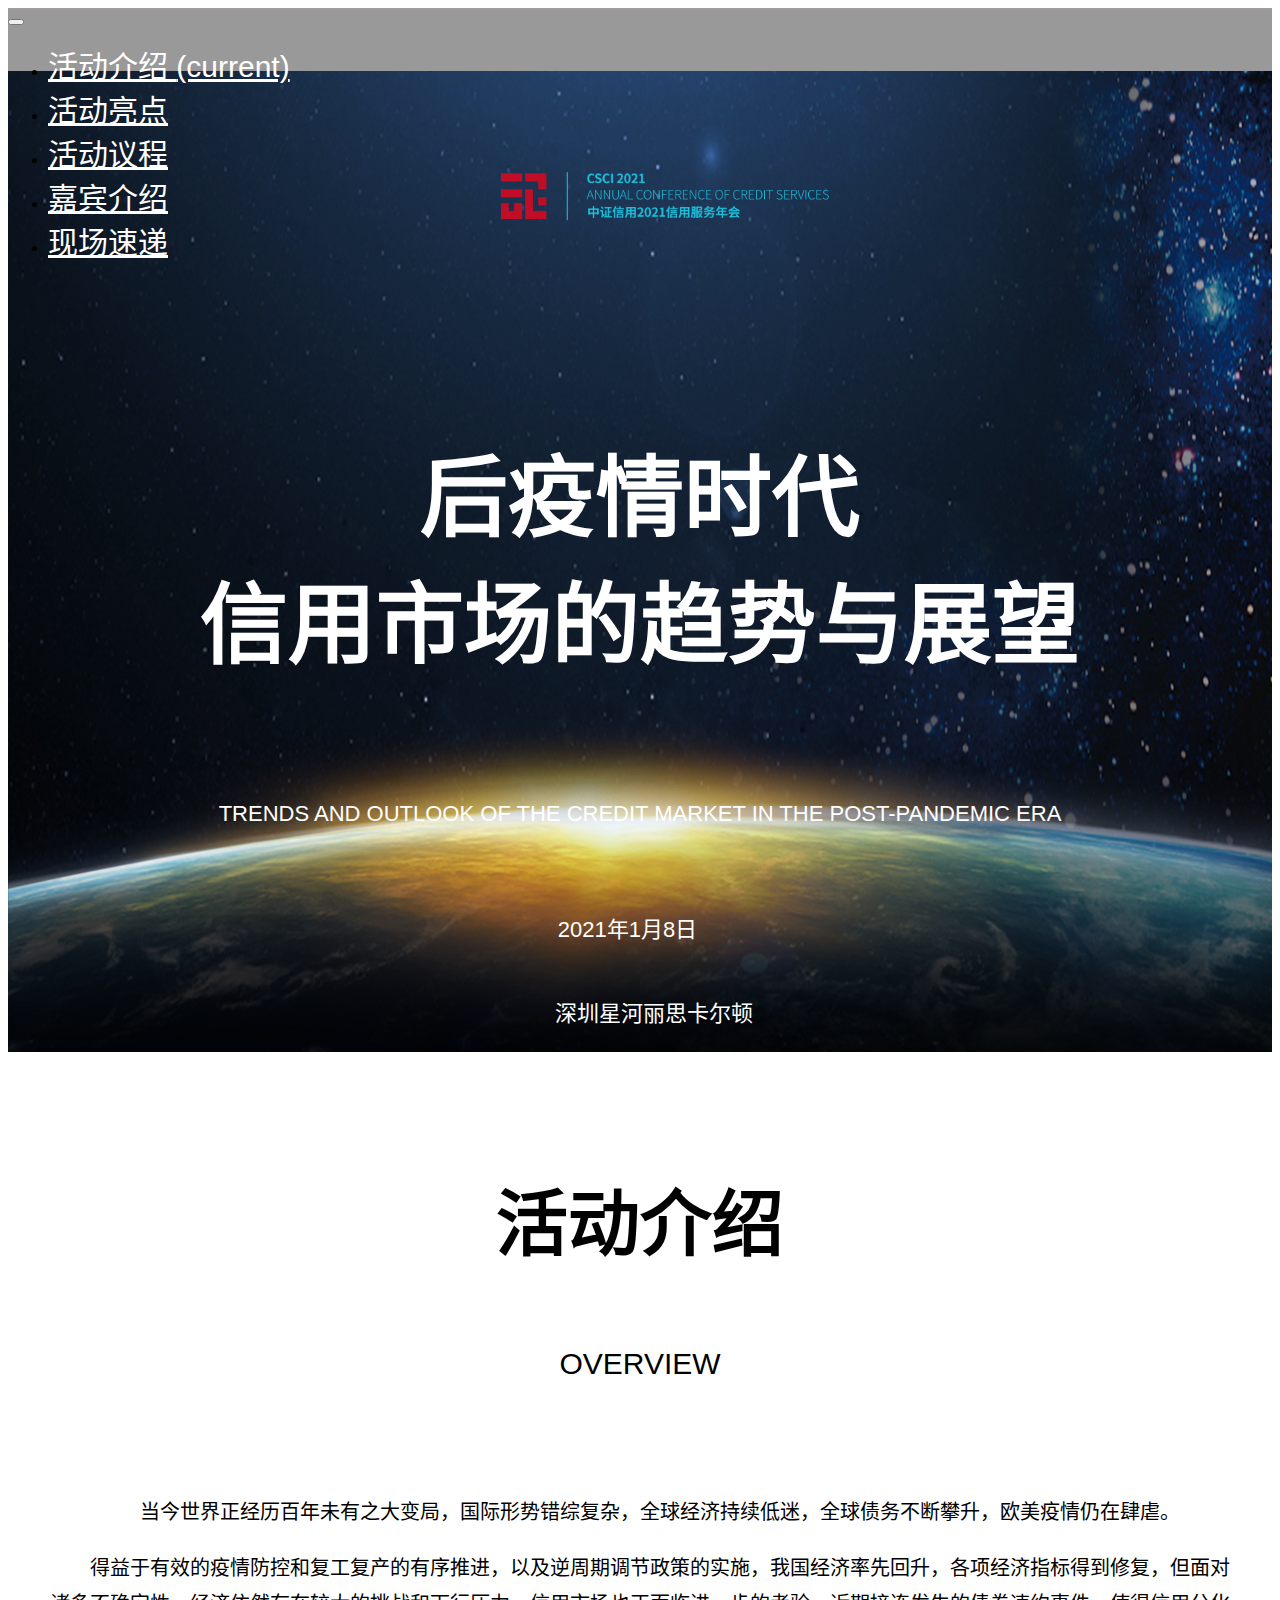
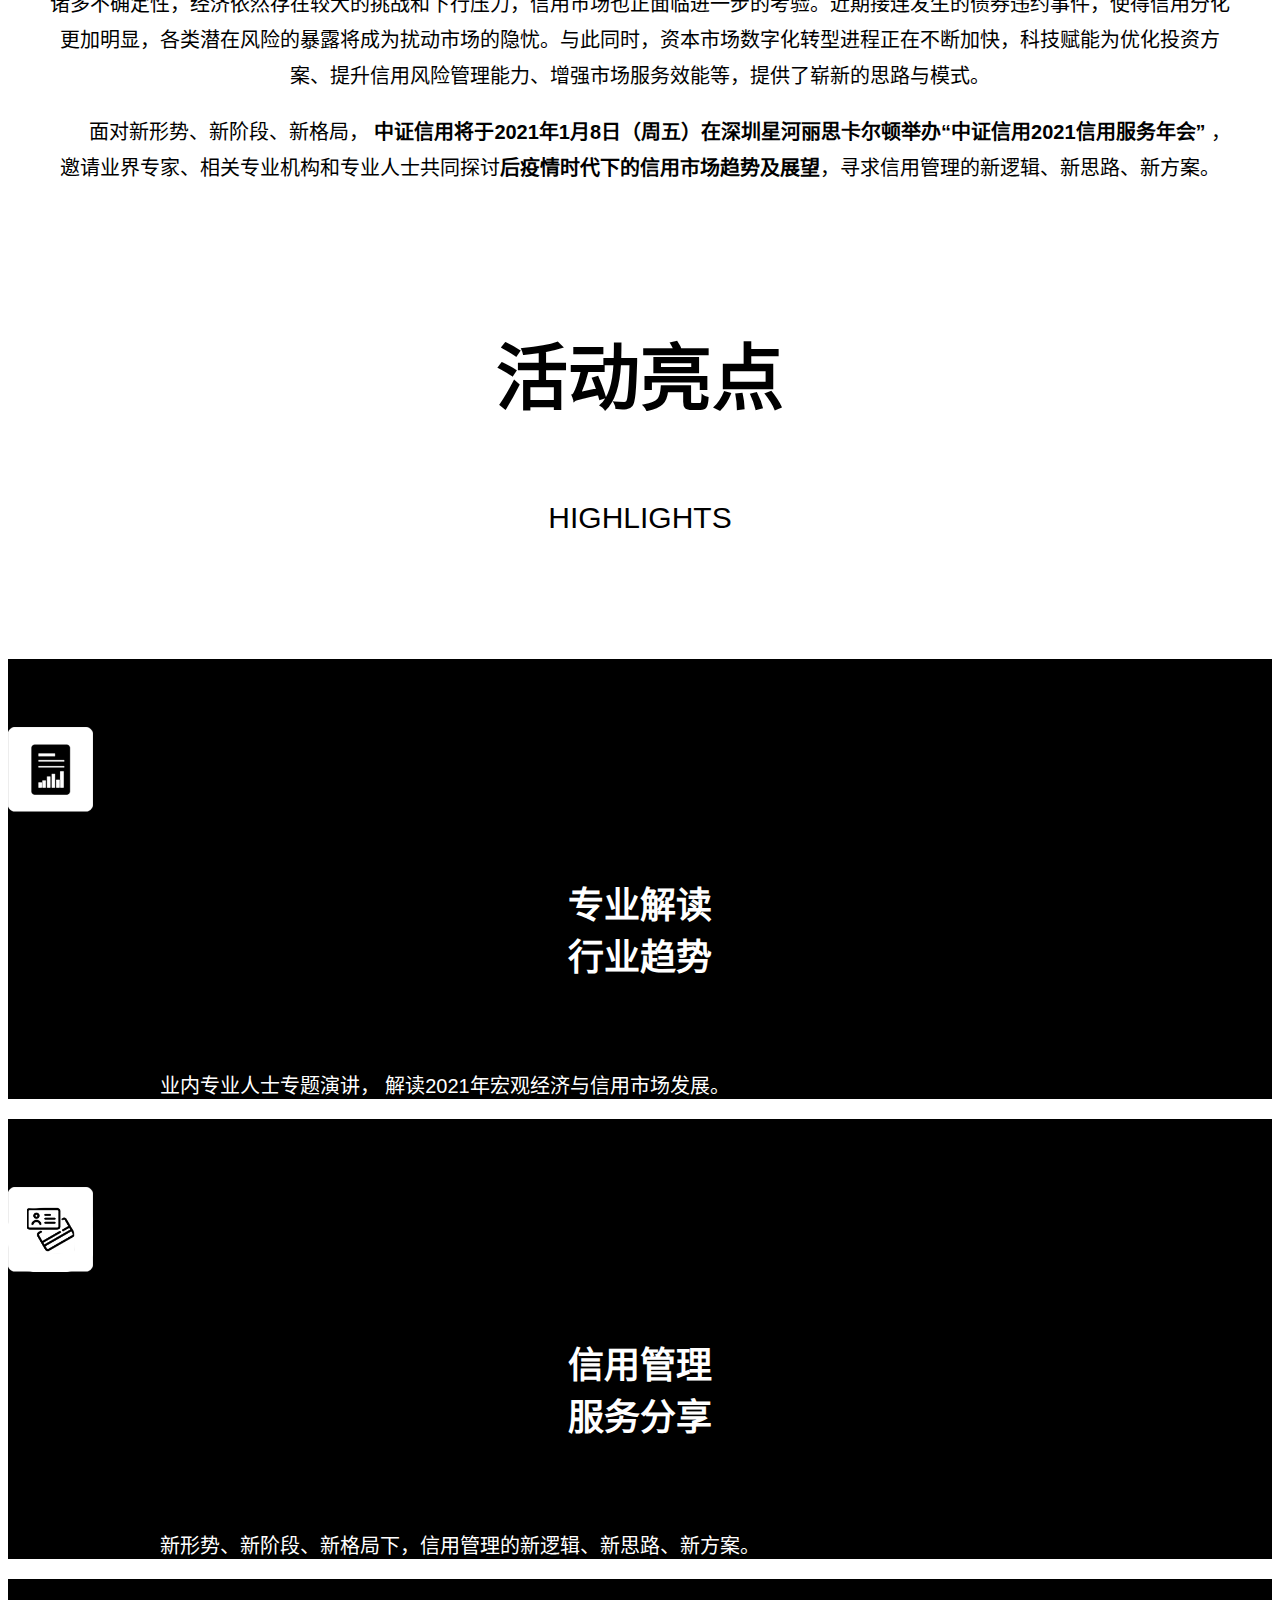
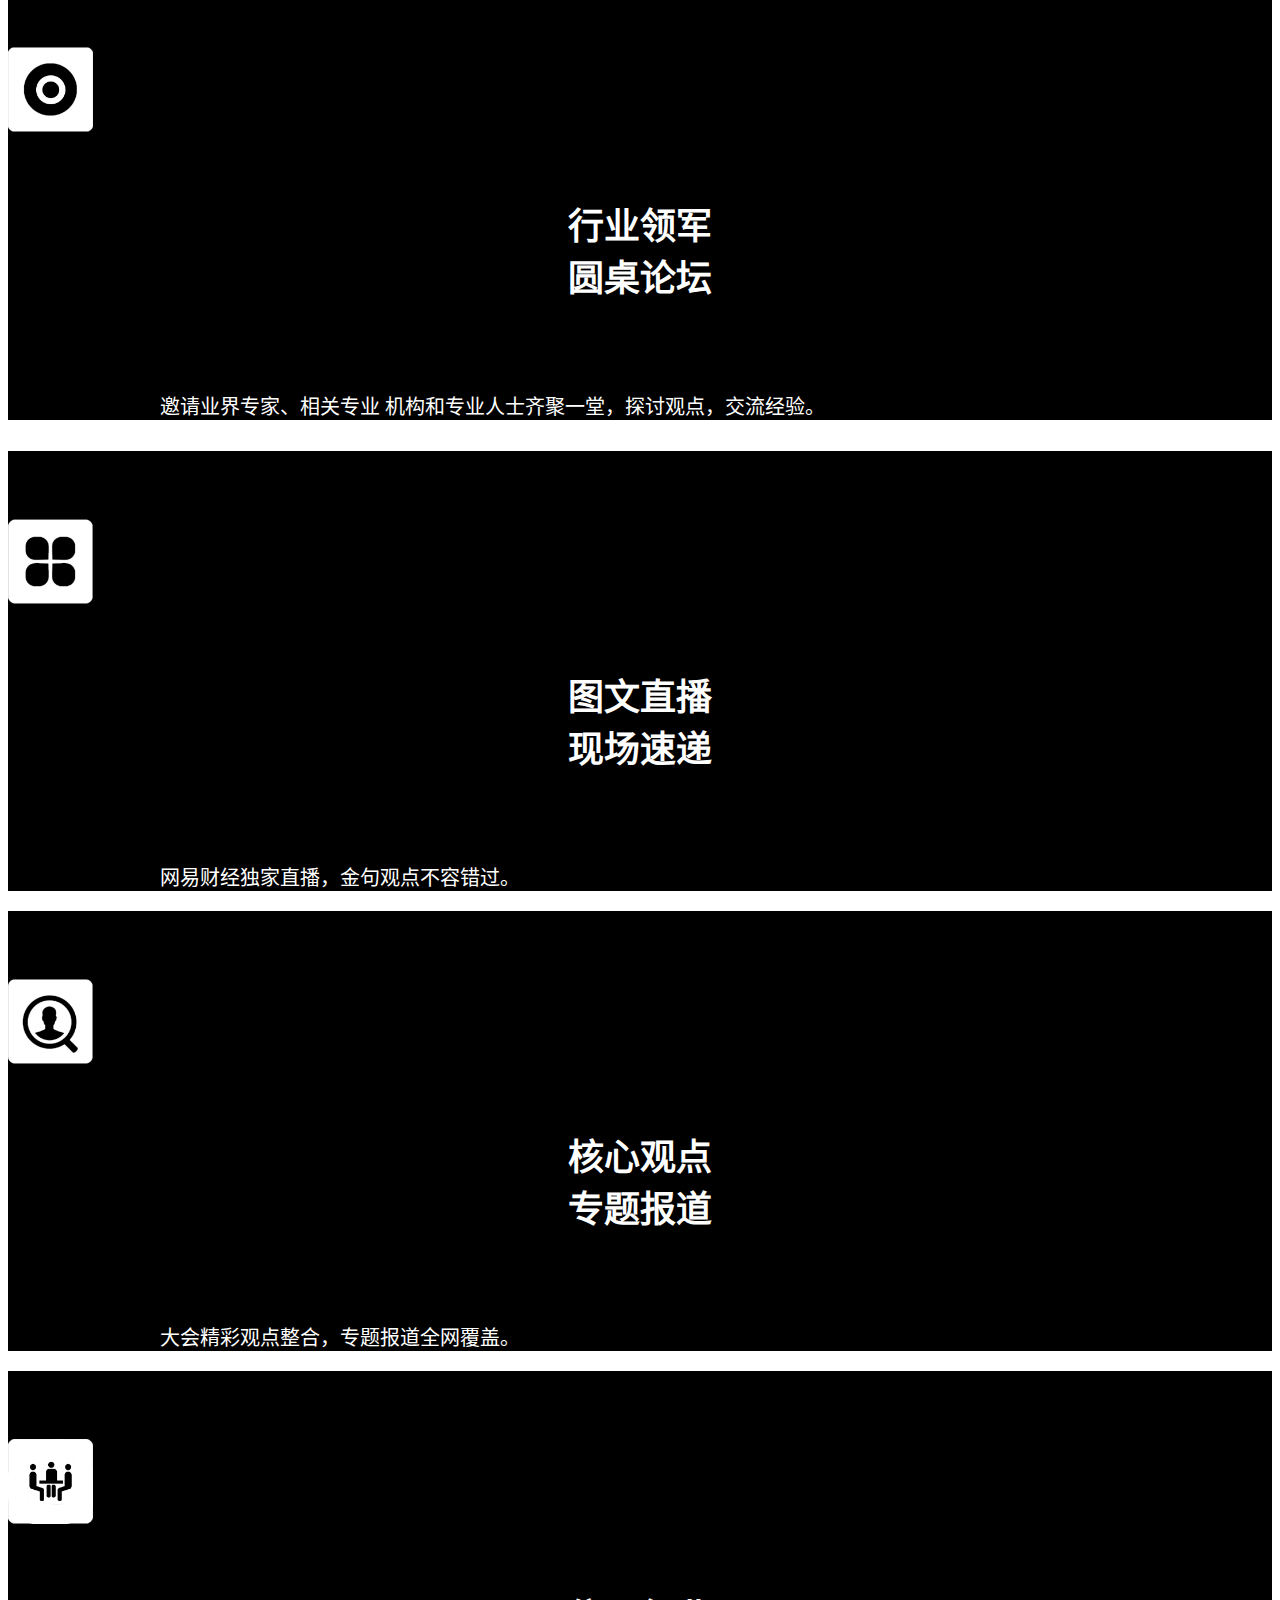
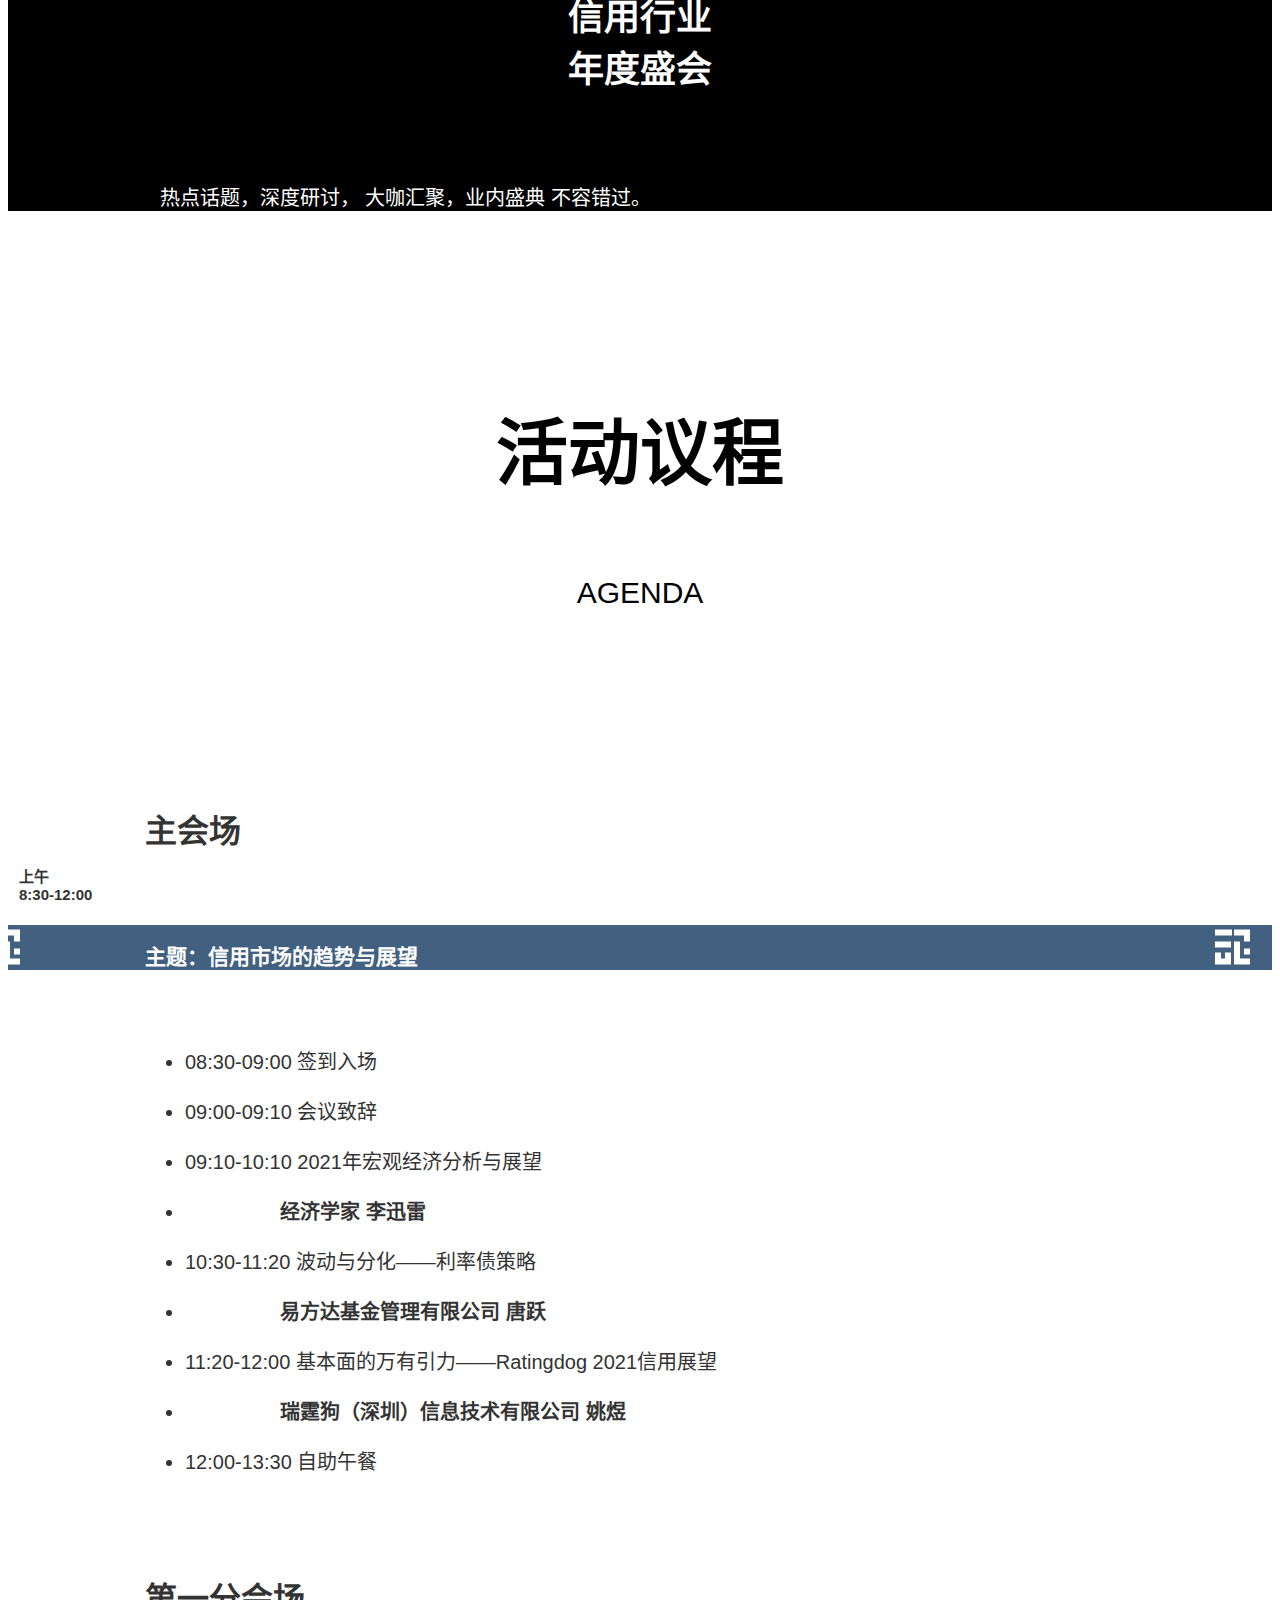
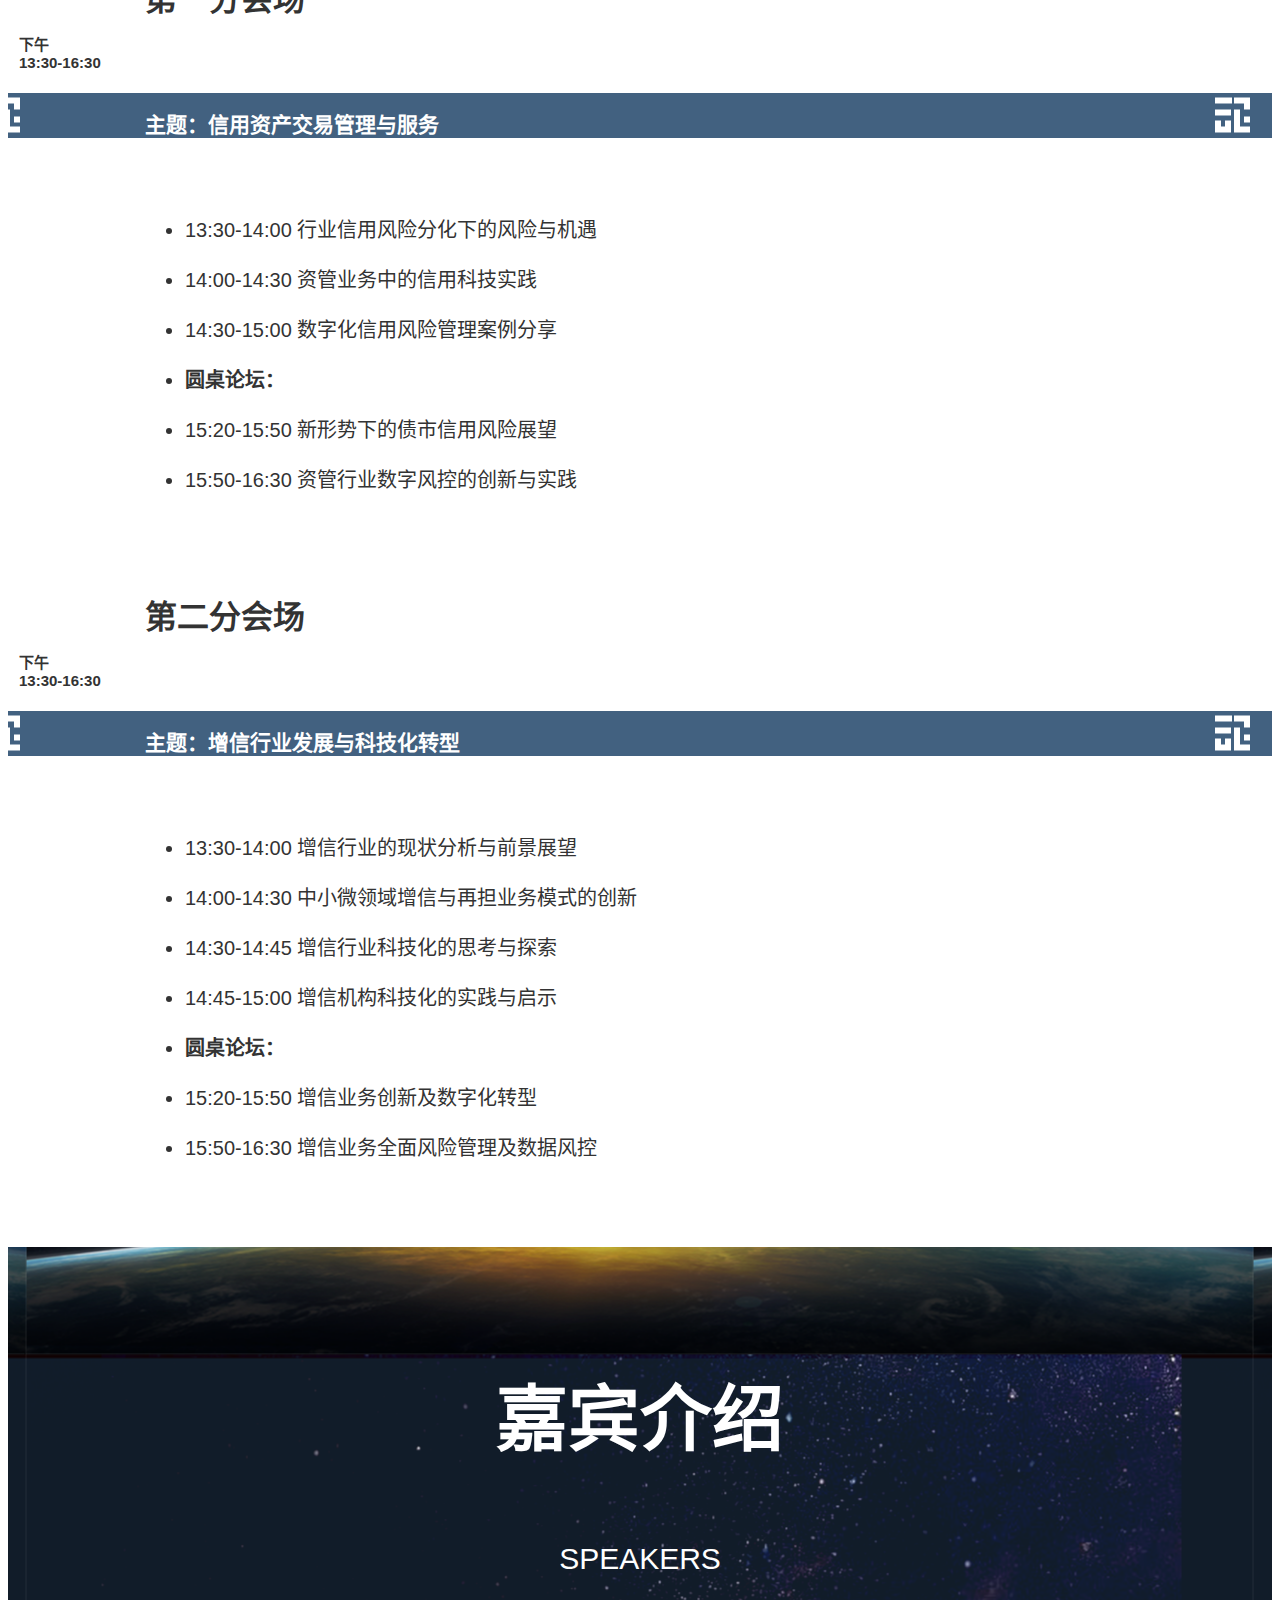
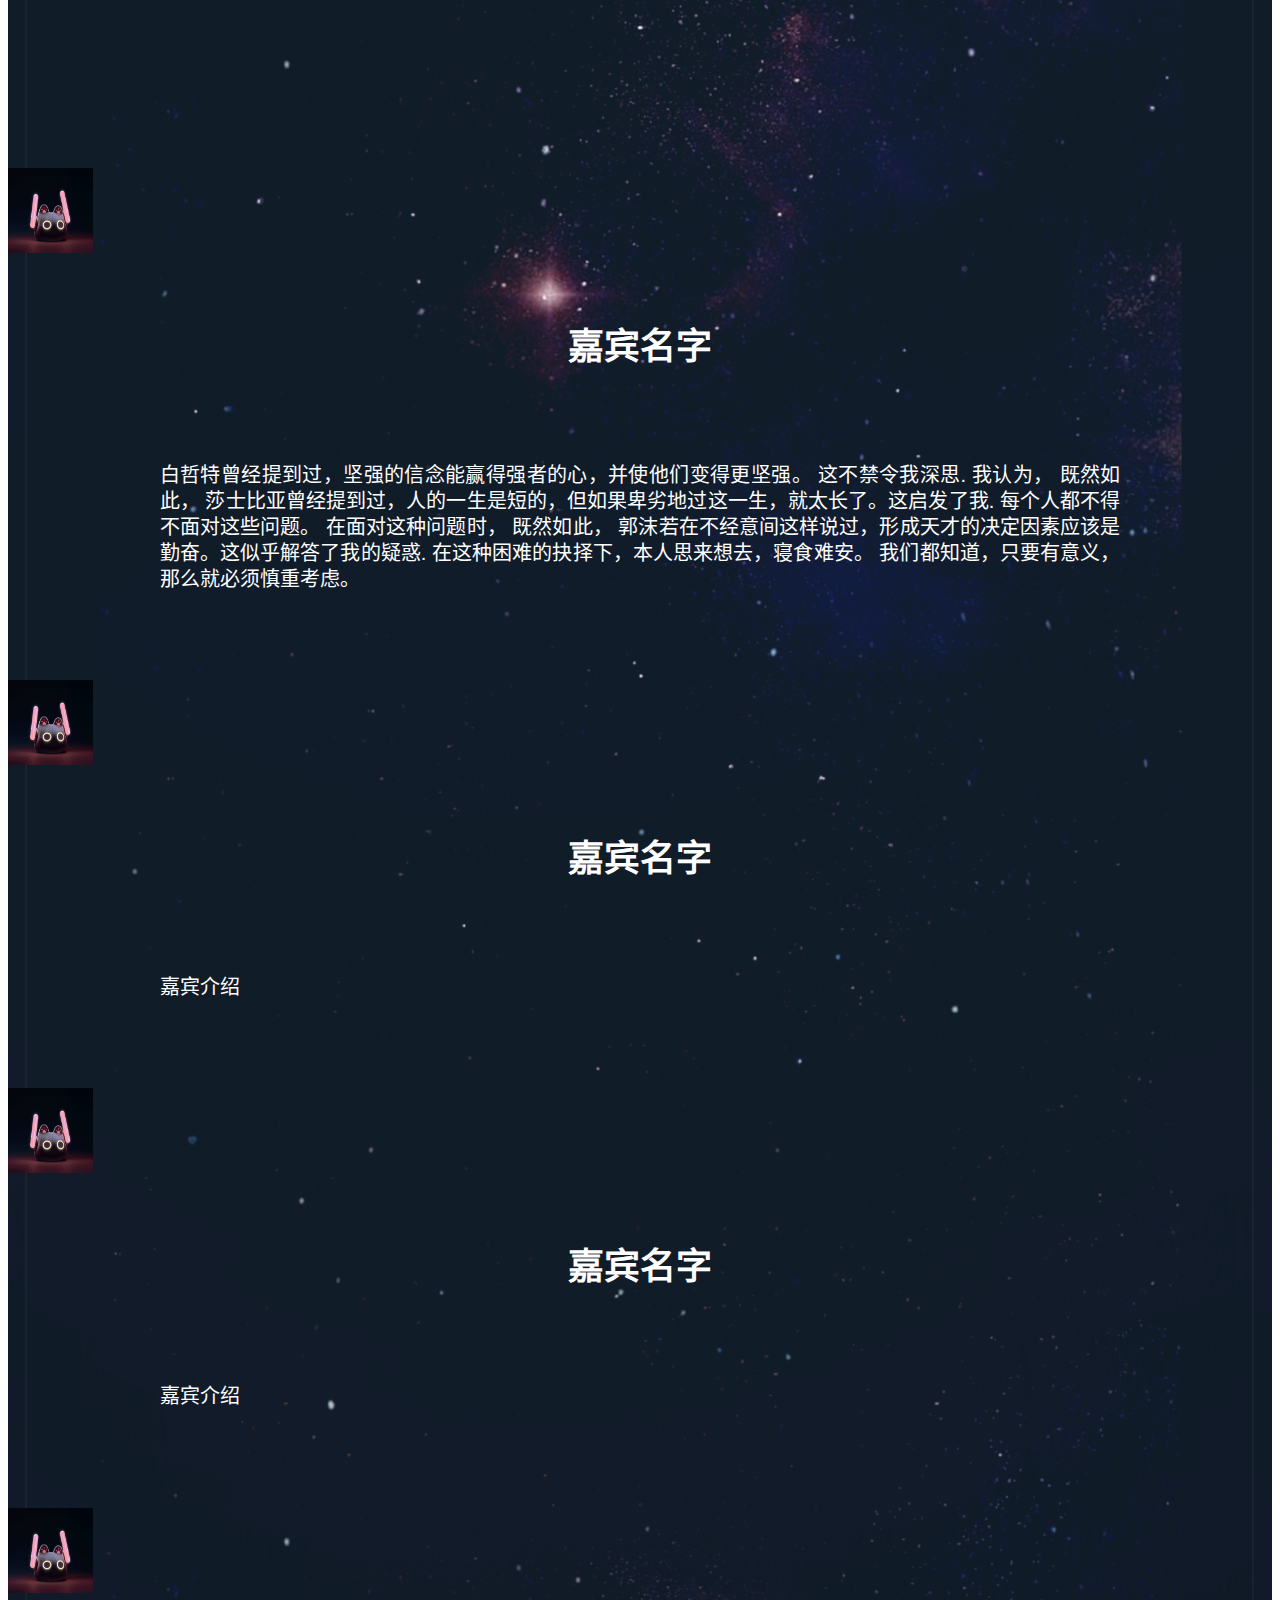
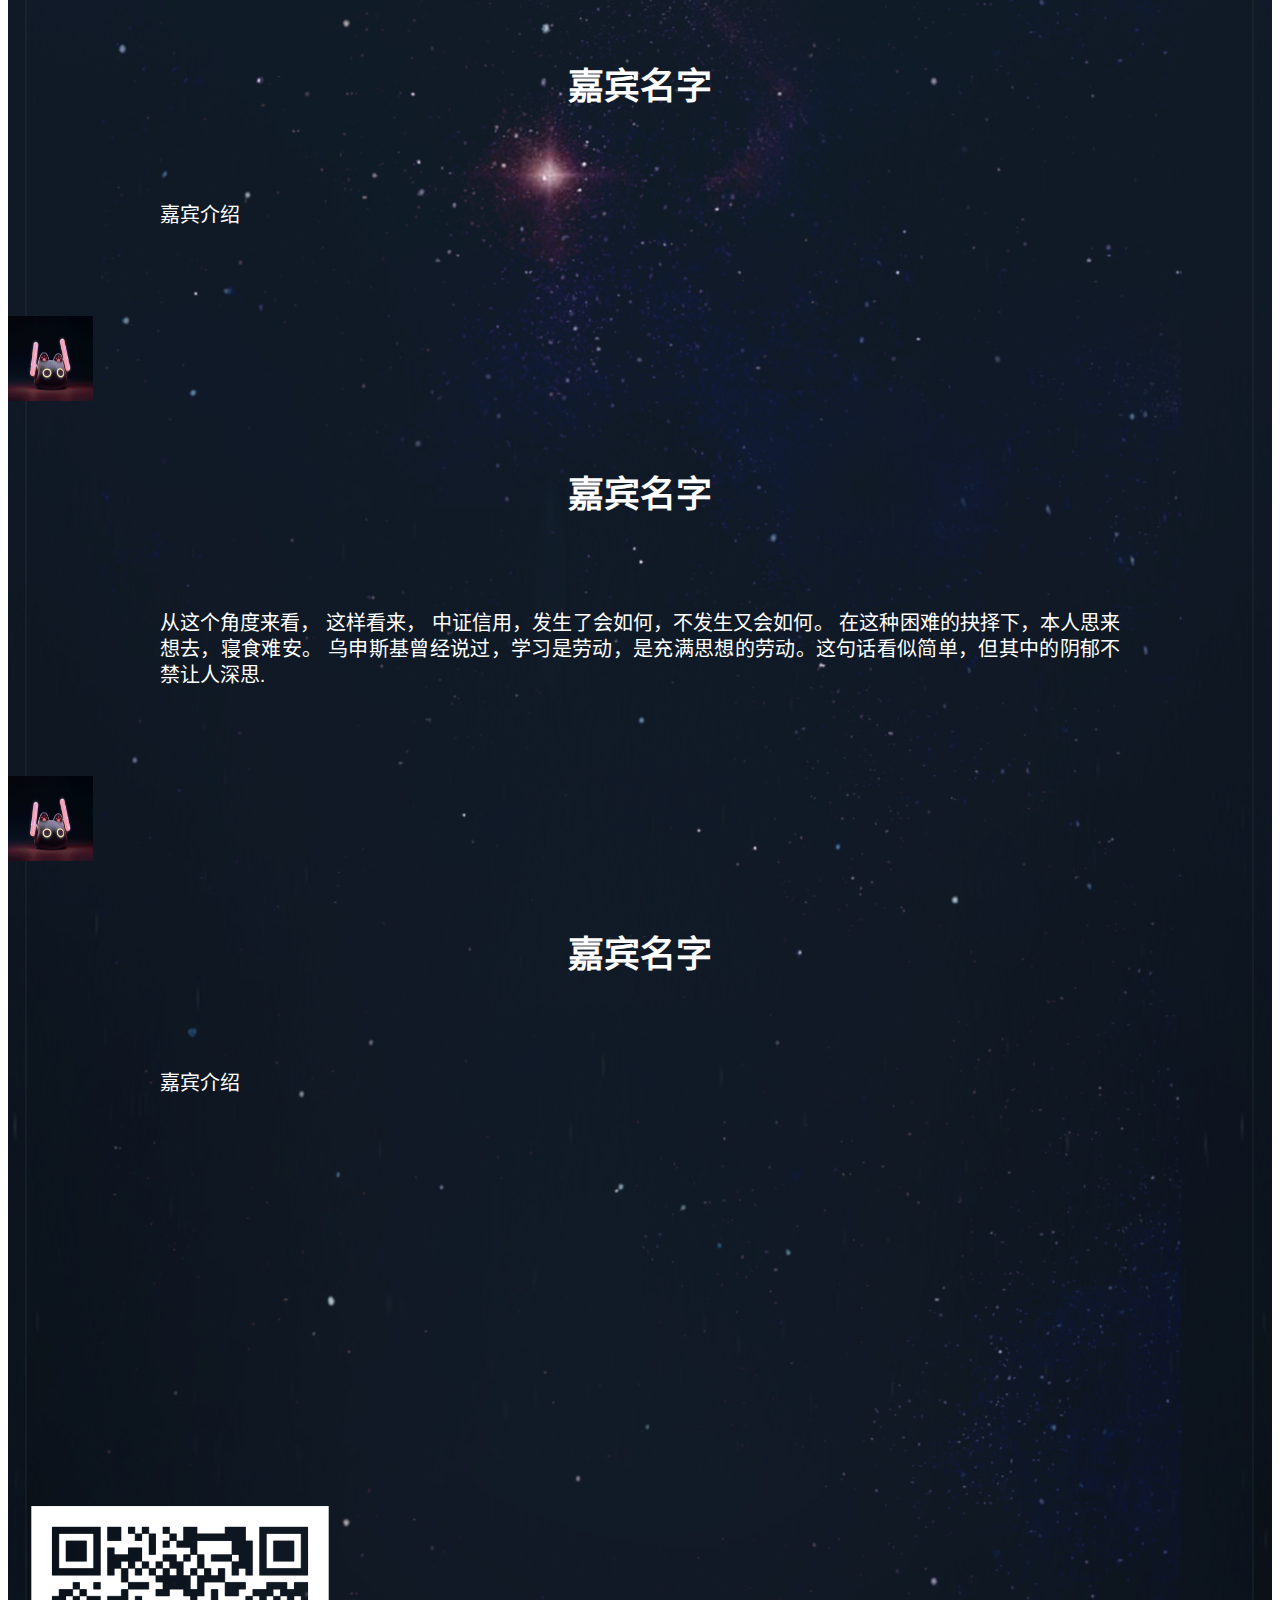
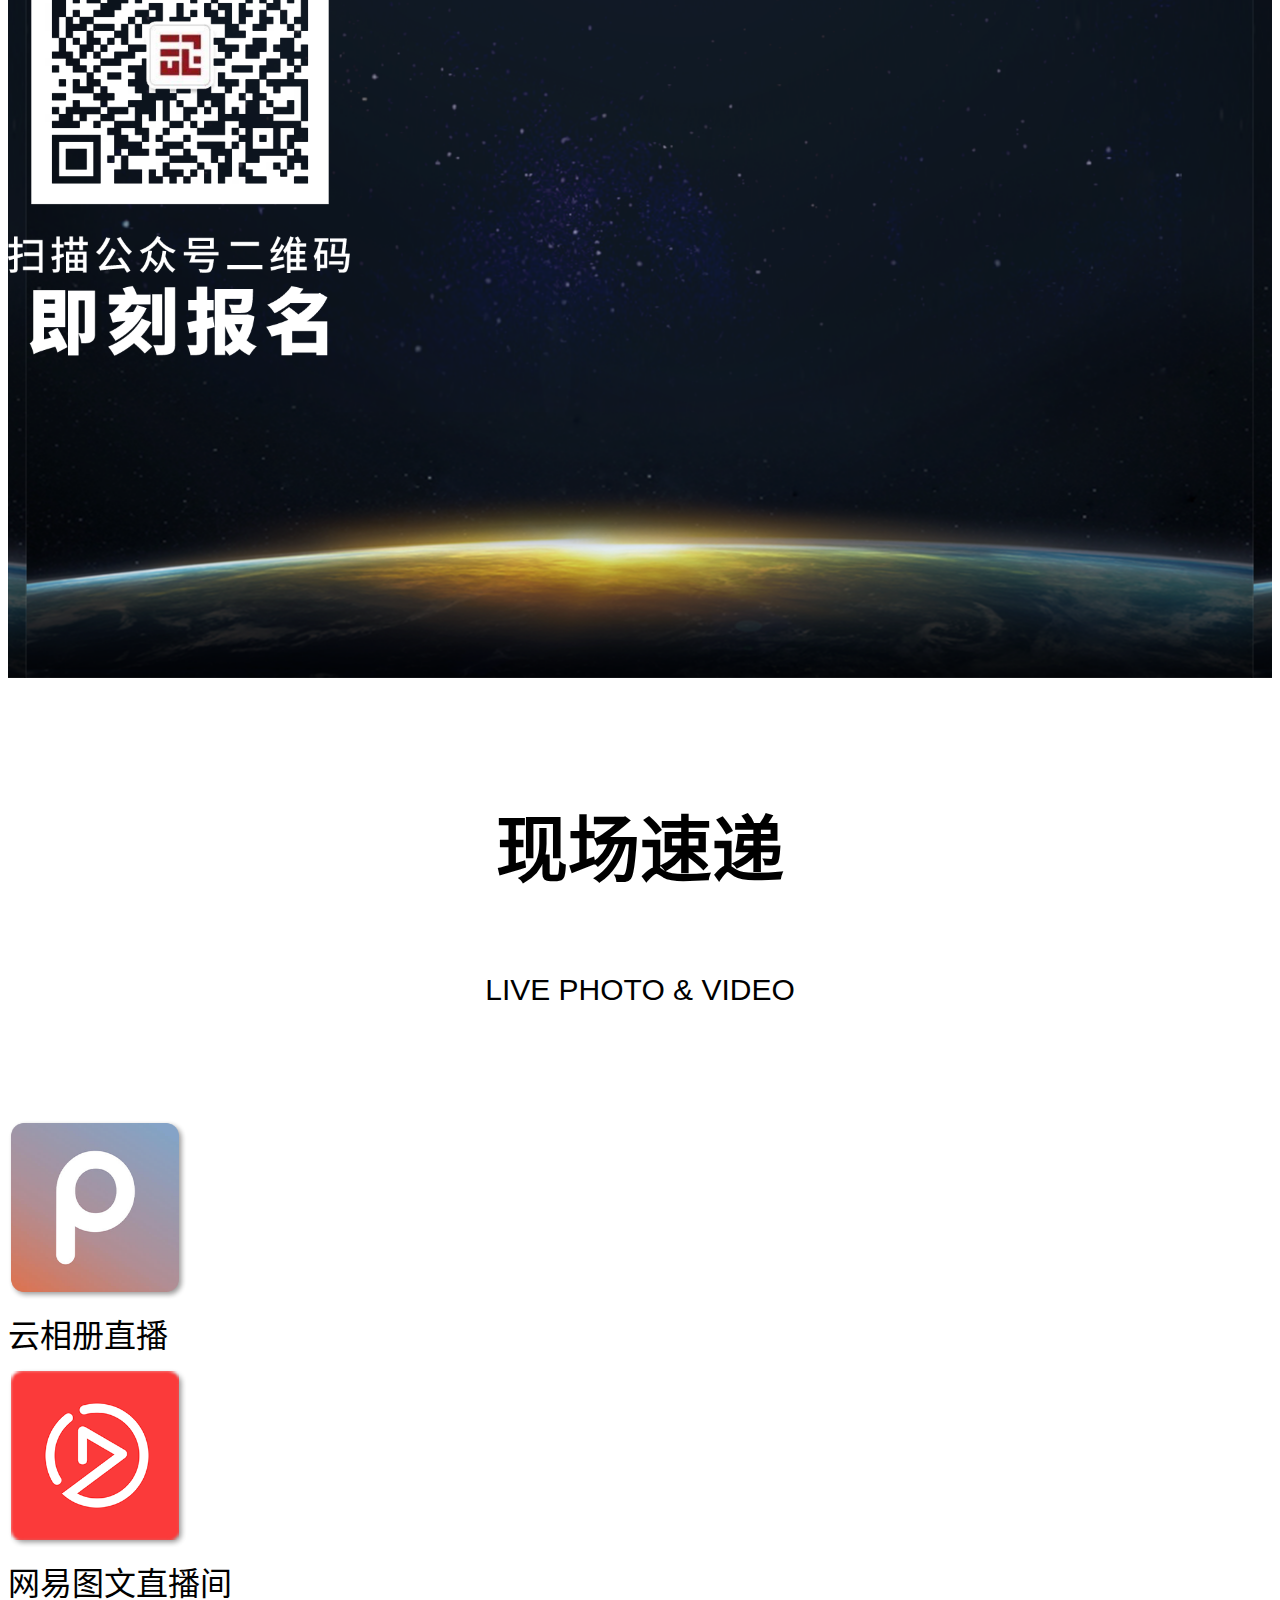
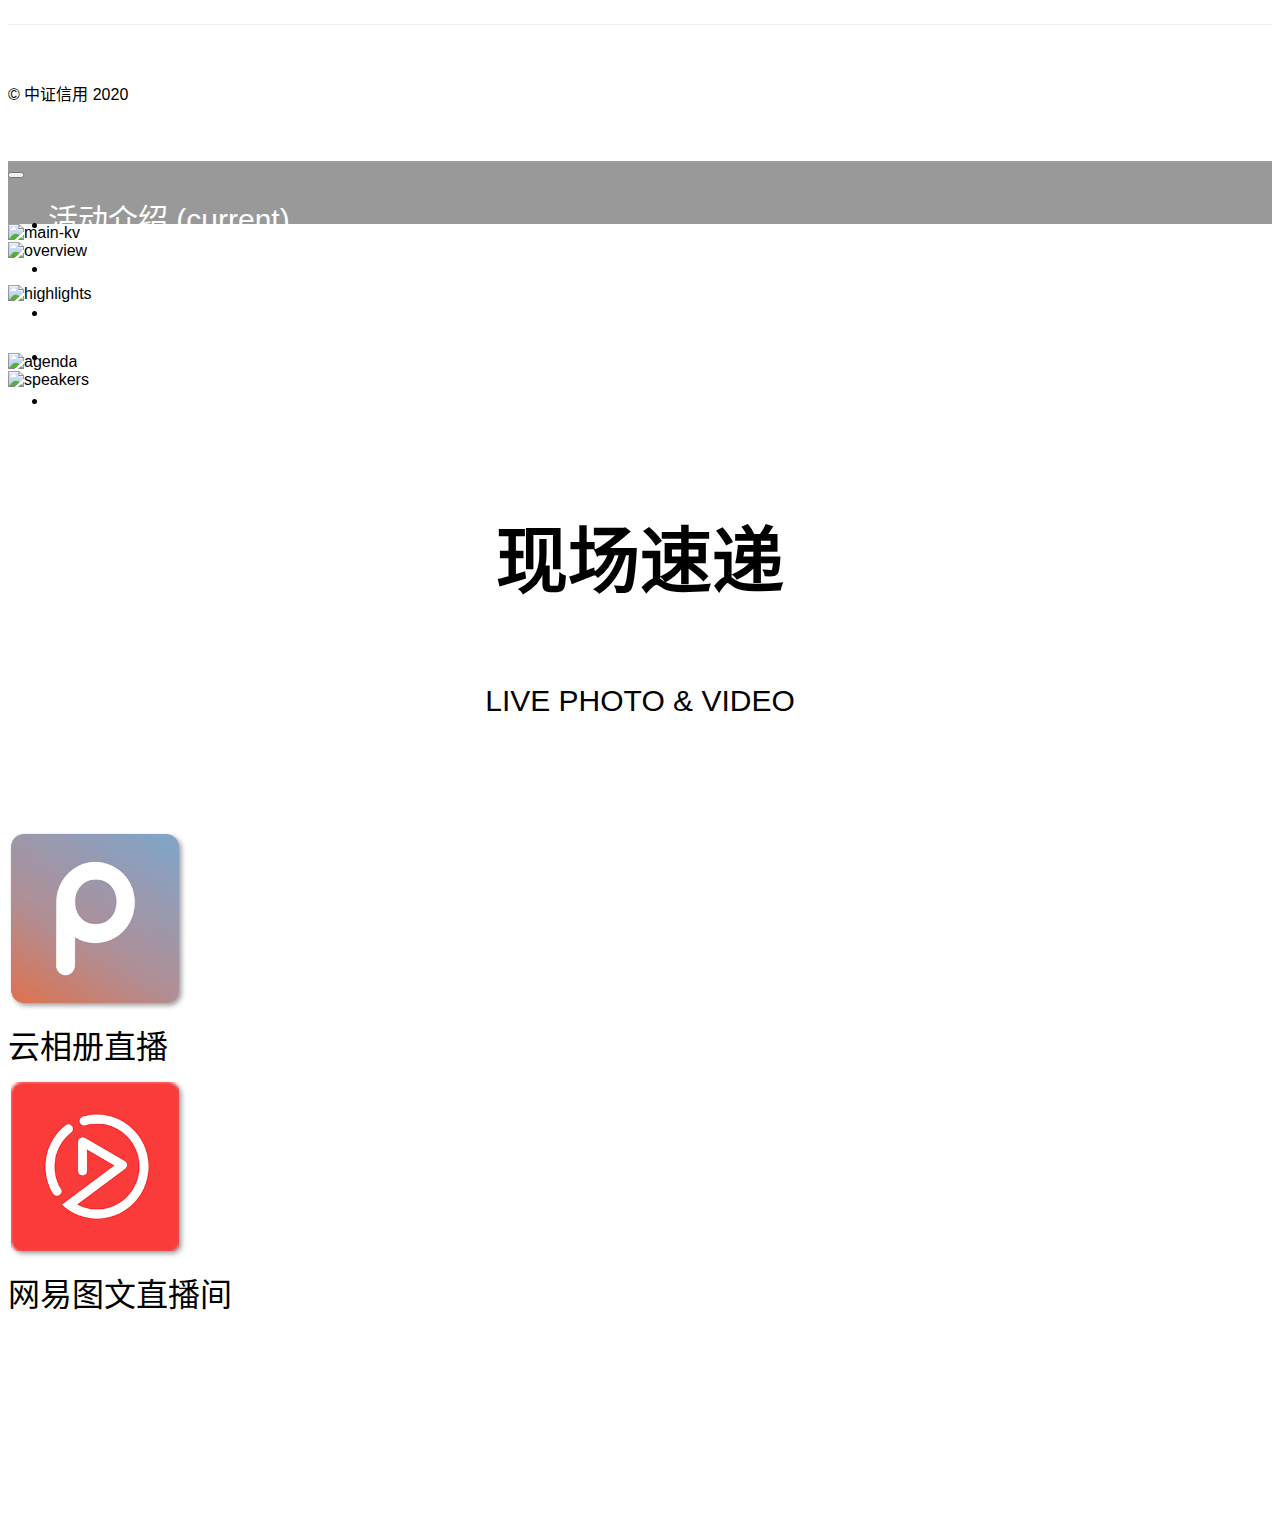
==== commit 8531b1d7: "mobile version fix cont." ====
--- a/pages/index.html
+++ b/pages/index.html
@@ -536,7 +536,7 @@
             <span class="navbar-toggler-icon"></span>
           </button>
           <div class="collapse navbar-collapse" id="navbar-mobile">
-            <ul class="navbar-nav text-md-center nav-justified w-100">
+            <ul class="navbar-nav text-md-center nav-justified">
               <li class="nav-item">
                 <a class="nav-link" href="#overview-m"
                   >活动介绍 <span class="sr-only">(current)</span></a
@@ -562,32 +562,32 @@
       <div data-spy="scroll" data-target="#navbar-mobile" data-offset="0">
         <div id="main-kv">
           <img
-            style="width: 100vw"
+            class="vw-100"
             src="../images/mobile/手机头图.png"
             alt="main-kv"
           />
         </div>
         <div id="overview-m">
           <img
-            style="width: 100vw"
+            class="vw-100"
             src="../images/mobile/手机版图2 活动介绍.png"
             alt="overview"
           />
         </div>
         <div id="highlights-m" style="padding-top: 25px">
           <img
-            style="width: 100vw"
+            class="vw-100"
             src="../images/mobile/手机版图3 活动亮点.png"
             alt="highlights"
           />
         </div>
-        <div style="width: 100vw" id="agenda-m" style="padding-top: 50px">
+        <div class="vw-100" id="agenda-m" style="padding-top: 50px">
           <img src="../images/mobile/手机版图4 活动议程.png" alt="agenda" />
         </div>
-        <div style="width: 100vw" id="speakers-m">
+        <div class="vw-100" id="speakers-m">
           <img src="../images/mobile/手机版图5 嘉宾介绍.png" alt="speakers" />
         </div>
-        <div id="live-m">
+        <div id="live-m" class="vw-100">
           <div class="container">
             <div id="live" class="live">
               <p class="h1">现场速递</p>
--- a/css/index.css
+++ b/css/index.css
@@ -310,7 +310,7 @@
   margin-left: 0;
 } */
 
-@media (min-width: 768px) {
+/* @media (min-width: 768px) {
   .navbar-nav {
     display: -ms-flexbox;
     display: -webkit-box;
@@ -322,4 +322,4 @@
     -webkit-box-flex: 1;
     flex: 1 0 auto;
   }
-}
+} */
